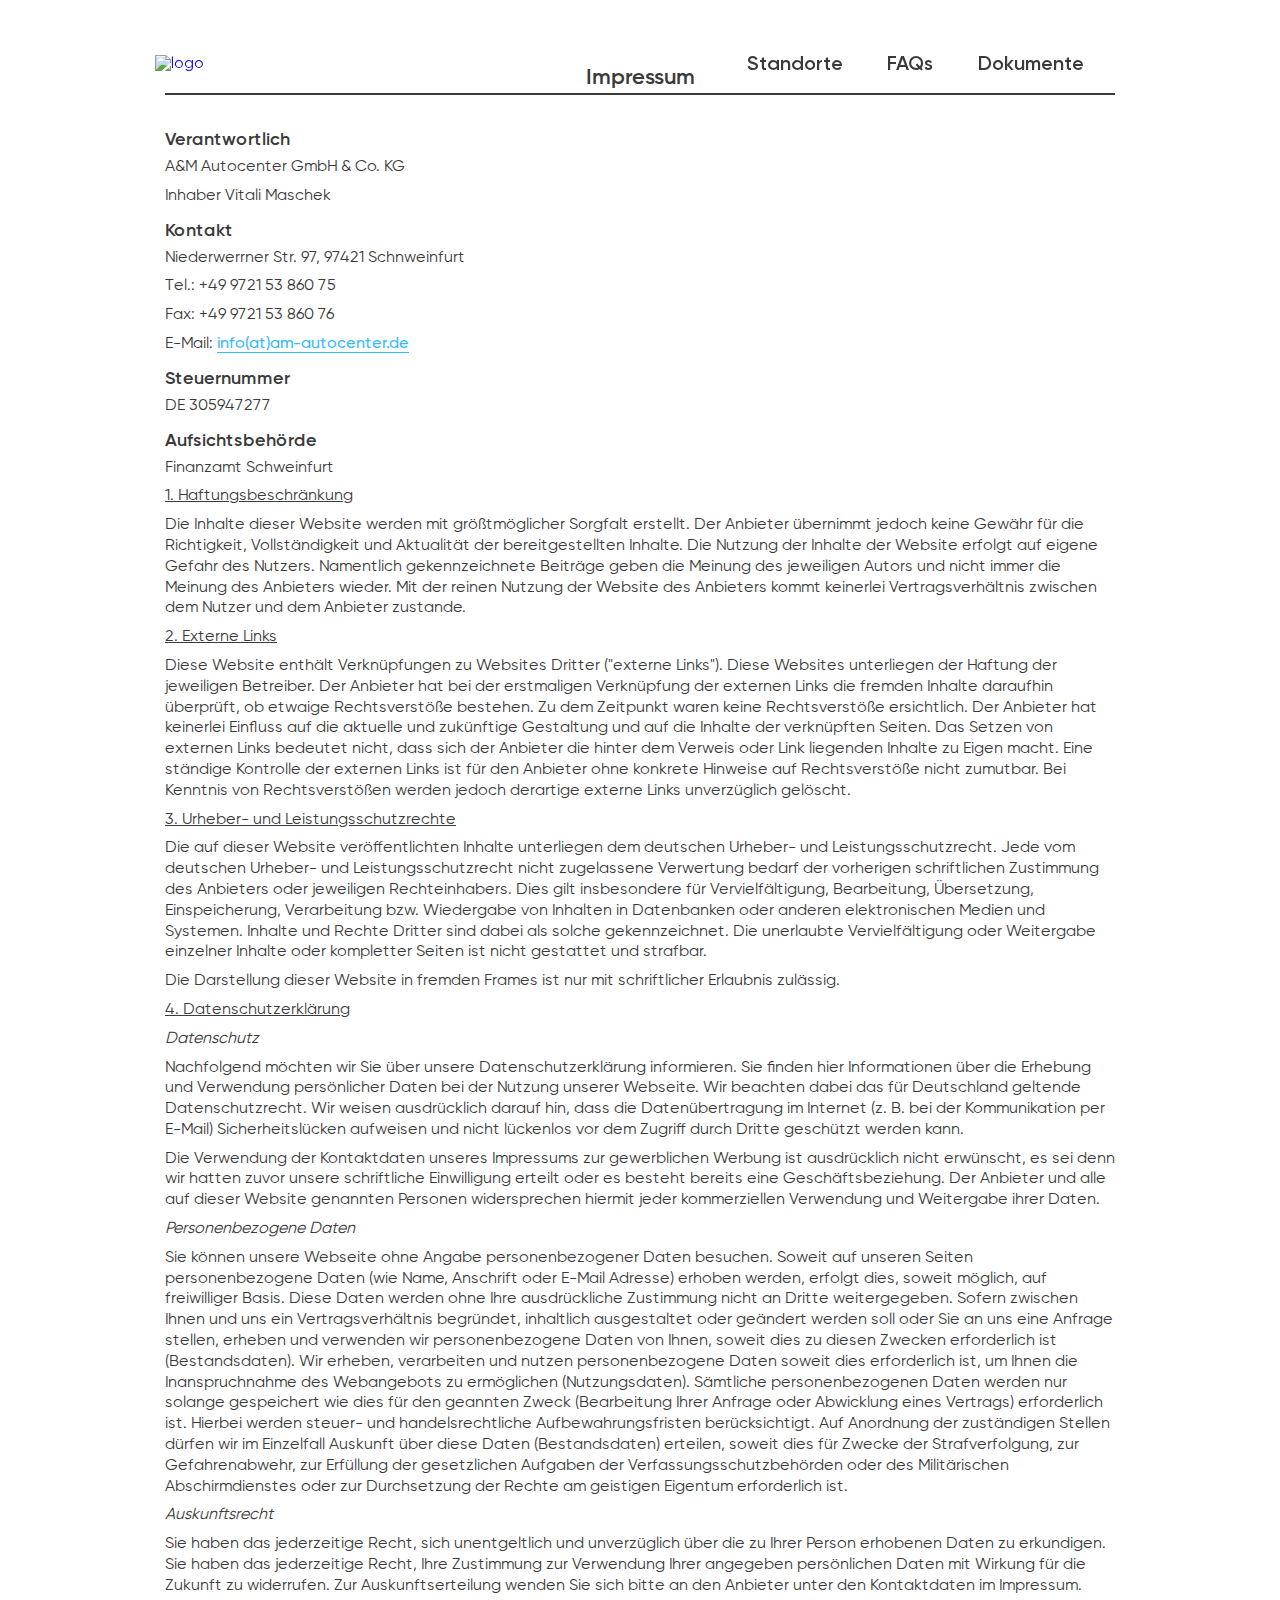
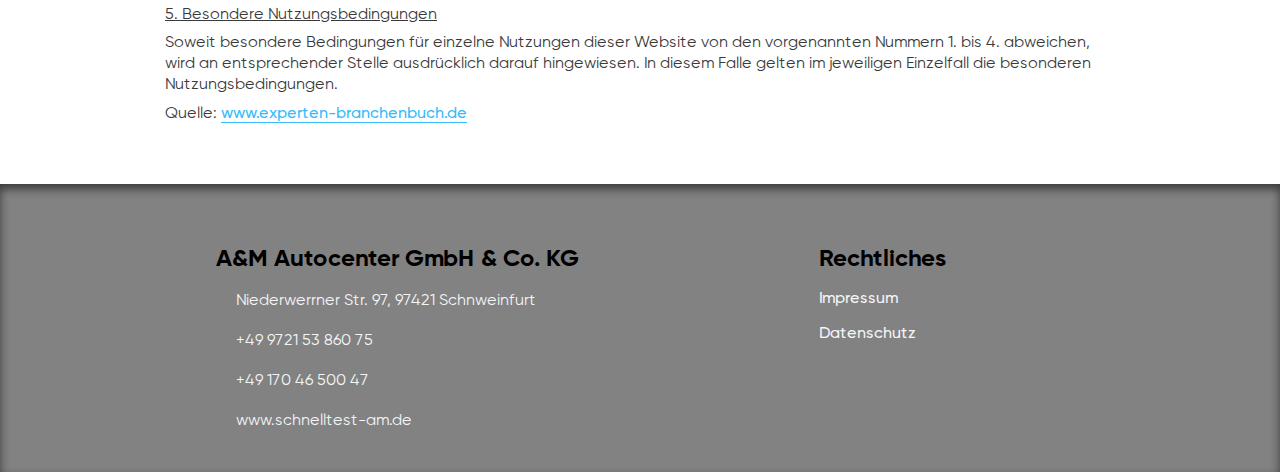
==== impressum.html @ ee1056c1 "privacy" ====
<!DOCTYPE html>
<html lang="ru">
<head>
	<title>Corona Schnelltest</title>
	<meta charset="UTF-8">
	<meta name="format-detection" content="telephone=no">
	<link rel="stylesheet" href="css/style.min.css">
	<link rel="shortcut icon" href="favicon.ico">
	<!-- <meta name="robots" content="noindex, nofollow"> -->
	<!-- <meta name="viewport" content="width=device-width, initial-scale=1.0, maximum-scale=1.0, user-scalable=0"> -->
	<meta name="viewport" content="width=device-width, initial-scale=1.0">
	<meta name="description" content="Schnelltest-Station in Schweinfurt. Schnell, proffisionel und sicher!">
	<meta name="keywords"
		content="Corona, Schnelltest , PCR-Test, Impfung, Test-Bus, Station, Schweinfurt, Schnell, Proffisionel, Sicher">
</head>

<body>
	<div class="wrapper">
		<header class="header">
	<div class="header__wrapper">
		<div class="header__container _container">
			<div class="header__body">
				<div class="header__main">
					<a href="/" class="header__logo"><img src="img/logo.png" alt="logo"></a>
					<div class="header__menu menu">
						<nav class="menu__body">
							<ul data-spollers="768,max" class="menu__list">
								<!-- <li class="menu__item">
									<a href="" class="menu__link">Standorte</a>
									<button data-spoller type="button" class="menu__arrow _icon-arrow-down"></button>
									<ul class="menu__sub-list">
										<li class="menu__sub-item">
											<a href="" class="menu__sub-link">Schweinfurt-Zentrum</a>
										</li>
										<li class="menu__sub-item">
											<a href="" class="menu__sub-link">Schweinfurt-Hafen</a>
										</li>
									</ul>
								</li> -->
								<li class="menu__item">
									<a href="#main-location" class="menu__link _goto-block">Standorte</a>
								</li>
								<li class="menu__item">
									<a href="#main-faq" class="menu__link _goto-block">FAQs</a>
								</li>
								<li class="menu__item">
									<a href="#main-pdf" class="menu__link _goto-block">Dokumente</a>
								</li>
							</ul>
						</nav>
					</div>
				</div>
				<button type="button" class="icon-menu">
					<span></span>
					<span></span>
					<span></span>
				</button>
			</div>
		</div>
	</div>
</header>

		<main class="page">
			<section class="page__document document">
				<div class="document__block">
					<div class="document__block-doctitle">Impressum</div>
					<div class="document__block-title">Verantwortlich</div>
					<div class="document__block-text">
						<p>A&M Autocenter GmbH & Co. KG</p>
						<p>Inhaber Vitali Maschek</p>
					</div>
					<div class="document__block-title">Kontakt</div>
					<div class="document__block-text">
						<p>Niederwerrner Str. 97, 97421 Schnweinfurt</p>
						<p>Tel.: +49 9721 53 860 75</p>
						<p>Fax: +49 9721 53 860 76</p>
						<p>E-Mail: <a class="main-link" href="mailto:info@am-autocenter.de">info(at)am-autocenter.de</a></p>
					</div>
					<div class="document__block-title">Steuernummer</div>
					<div class="document__block-text">
						<p>DE 305947277</p>
					</div>
					<div class="document__block-title">Aufsichtsbehörde</div>
					<div class="document__block-text">
						<p>Finanzamt Schweinfurt</p>
						<p><u>1. Haftungsbeschränkung</u></p>
						<p>Die Inhalte dieser Website werden mit größtmöglicher Sorgfalt erstellt. Der Anbieter übernimmt
							jedoch keine Gewähr für die Richtigkeit, Vollständigkeit und Aktualität der bereitgestellten
							Inhalte. Die Nutzung der Inhalte der Website erfolgt auf eigene Gefahr des Nutzers. Namentlich
							gekennzeichnete Beiträge geben die Meinung des jeweiligen Autors und nicht immer die Meinung des
							Anbieters wieder. Mit der reinen Nutzung der Website des Anbieters kommt keinerlei
							Vertragsverhältnis zwischen dem Nutzer und dem Anbieter zustande. </p>
						<p><u>2. Externe Links</u></p>
						<p>Diese Website enthält Verknüpfungen zu Websites Dritter ("externe Links"). Diese Websites
							unterliegen der Haftung der jeweiligen Betreiber. Der Anbieter hat bei der erstmaligen Verknüpfung
							der externen Links die fremden Inhalte daraufhin überprüft, ob etwaige Rechtsverstöße bestehen. Zu
							dem Zeitpunkt waren keine Rechtsverstöße ersichtlich. Der Anbieter hat keinerlei Einfluss auf die
							aktuelle und zukünftige Gestaltung und auf die Inhalte der verknüpften Seiten. Das Setzen von
							externen Links bedeutet nicht, dass sich der Anbieter die hinter dem Verweis oder Link liegenden
							Inhalte zu Eigen macht. Eine ständige Kontrolle der externen Links ist für den Anbieter ohne
							konkrete Hinweise auf Rechtsverstöße nicht zumutbar. Bei Kenntnis von Rechtsverstößen werden jedoch
							derartige externe Links unverzüglich gelöscht. </p>
						<p><u>3. Urheber- und Leistungsschutzrechte</u></p>
						<p>Die auf dieser Website veröffentlichten Inhalte unterliegen dem deutschen Urheber- und
							Leistungsschutzrecht. Jede vom deutschen Urheber- und Leistungsschutzrecht nicht zugelassene
							Verwertung bedarf der vorherigen schriftlichen Zustimmung des Anbieters oder jeweiligen
							Rechteinhabers. Dies gilt insbesondere für Vervielfältigung, Bearbeitung, Übersetzung,
							Einspeicherung, Verarbeitung bzw. Wiedergabe von Inhalten in Datenbanken oder anderen
							elektronischen Medien und Systemen. Inhalte und Rechte Dritter sind dabei als solche
							gekennzeichnet. Die unerlaubte Vervielfältigung oder Weitergabe einzelner Inhalte oder kompletter
							Seiten ist nicht gestattet und strafbar.</p>
						<p>Die Darstellung dieser Website in fremden Frames ist nur mit schriftlicher Erlaubnis zulässig. </p>
						<p><u>4. Datenschutzerklärung</u></p>
						<p><i>Datenschutz</i></p>
						<p>Nachfolgend möchten wir Sie über unsere Datenschutzerklärung informieren. Sie finden hier
							Informationen über die Erhebung und Verwendung persönlicher Daten bei der Nutzung unserer Webseite.
							Wir beachten dabei das für Deutschland geltende Datenschutzrecht. Wir weisen ausdrücklich darauf
							hin, dass die Datenübertragung im Internet (z. B. bei der Kommunikation per E-Mail)
							Sicherheitslücken aufweisen und nicht lückenlos vor dem Zugriff durch Dritte geschützt werden kann.
						</p>
						<p>Die Verwendung der Kontaktdaten unseres Impressums zur gewerblichen Werbung ist ausdrücklich nicht
							erwünscht, es sei denn wir hatten zuvor unsere schriftliche Einwilligung erteilt oder es besteht
							bereits eine Geschäftsbeziehung. Der Anbieter und alle auf dieser Website genannten Personen
							widersprechen hiermit jeder kommerziellen Verwendung und Weitergabe ihrer Daten.</p>
						<p><i>Personenbezogene Daten</i></p>
						<p>Sie können unsere Webseite ohne Angabe personenbezogener Daten besuchen. Soweit auf unseren Seiten
							personenbezogene Daten (wie Name, Anschrift oder E-Mail Adresse) erhoben werden, erfolgt dies,
							soweit möglich, auf freiwilliger Basis. Diese Daten werden ohne Ihre ausdrückliche Zustimmung nicht
							an Dritte weitergegeben. Sofern zwischen Ihnen und uns ein Vertragsverhältnis begründet, inhaltlich
							ausgestaltet oder geändert werden soll oder Sie an uns eine Anfrage stellen, erheben und verwenden
							wir personenbezogene Daten von Ihnen, soweit dies zu diesen Zwecken erforderlich ist
							(Bestandsdaten). Wir erheben, verarbeiten und nutzen personenbezogene Daten soweit dies
							erforderlich ist, um Ihnen die Inanspruchnahme des Webangebots zu ermöglichen (Nutzungsdaten).
							Sämtliche personenbezogenen Daten werden nur solange gespeichert wie dies für den geannten Zweck
							(Bearbeitung Ihrer Anfrage oder Abwicklung eines Vertrags) erforderlich ist. Hierbei werden steuer-
							und handelsrechtliche Aufbewahrungsfristen berücksichtigt. Auf Anordnung der zuständigen Stellen
							dürfen wir im Einzelfall Auskunft über diese Daten (Bestandsdaten) erteilen, soweit dies für Zwecke
							der Strafverfolgung, zur Gefahrenabwehr, zur Erfüllung der gesetzlichen Aufgaben der
							Verfassungsschutzbehörden oder des Militärischen Abschirmdienstes oder zur Durchsetzung der Rechte
							am geistigen Eigentum erforderlich ist.</p>
						<p><i>Auskunftsrecht</i></p>
						<p>Sie haben das jederzeitige Recht, sich unentgeltlich und unverzüglich über die zu Ihrer Person
							erhobenen Daten zu erkundigen. Sie haben das jederzeitige Recht, Ihre Zustimmung zur Verwendung
							Ihrer angegeben persönlichen Daten mit Wirkung für die Zukunft zu widerrufen. Zur
							Auskunftserteilung wenden Sie sich bitte an den Anbieter unter den Kontaktdaten im Impressum.</p>
						<p><u>5. Besondere Nutzungsbedingungen</u></p>
						<p>Soweit besondere Bedingungen für einzelne Nutzungen dieser Website von den vorgenannten Nummern 1.
							bis 4. abweichen, wird an entsprechender Stelle ausdrücklich darauf hingewiesen. In diesem Falle
							gelten im jeweiligen Einzelfall die besonderen Nutzungsbedingungen.</p>
						<p> Quelle: <a target="_blank" class="main-link"
								href="www.experten-branchenbuch.de">www.experten-branchenbuch.de</a></p>
					</div>
				</div>
			</section>
		</main>
		<footer class="footer">
	<div class="footer__container _container">
		<div class="footer__body">
			<div class="footer__main">
				<a href="" class="footer__logo _footer-title">A&M Autocenter GmbH & Co. KG</a>
				<!-- <div class="footer__text">A&M Autocenter GmbH & Co. KG</div> -->
				<div class="footer__contacts contacts-footer">
					<a href="" class="contacts-footer__item _icon-location">Niederwerrner Str. 97, 97421 Schnweinfurt</a>
					<a href="tel:+4997215386075" class="contacts-footer__item _icon-phone">+49 9721 53 860 75</a>
					<a href="tel:+491704650047" class="contacts-footer__item _icon-mobile">+49 170 46 500 47</a>
					<a href="https://www.schnelltest-am.de" target="_blank" class="contacts-footer__item _icon-internet">www.schnelltest-am.de</a>
				</div>
			</div>
			<div data-spollers="768,max" class="footer__menu menu-footer">
				<div class="menu-footer__column">
					<button type="button" data-spoller class="menu-footer__title _footer-title">Rechtliches</button>
					<ul class="menu-footer__list">
						<li><a href="impressum.html" target="_blank" class="menu-footer__link">Impressum</a></li>
						<li><a href="privacy.html" target="_blank" class="menu-footer__link">Datenschutz</a></li>
					</ul>
				</div>
			</div>
		</div>
	</div>
</footer>
	</div>
	<div id="cookies" class="cookies">
	<div class="cookies__body">
		<div class="cookies__content">
			<a href="#" class="cookies__close">X</a>
			<div class="cookies__title">Cookies</div>
			<div class="cookies__text">
				Diese Website verwendet Cookies – nähere Informationen dazu und zu Ihren Rechten als Benutzer finden Sie
				<a class="main-link" href="documents/Cookies.pdf" target="_blank">hier</a>. Klicken Sie auf „<b>Meine Auswahl speichern</b>“, um ausgewählte Cookies
				zu akzeptieren und direkt unsere Website besuchen zu können.
			</div>

			<div class="cookies__switch-group switch-group">
				<div class="switch-group__item">
					<input type="checkbox" class="switch-group__item-input" disabled id="necessery_cookie" checked>
					<label class="switch-group__item-label _disabled" for="necessery_cookie"></label>
					<span>Notwendig</span>
				</div>
	
				<div class="switch-group__item">
					<input type="checkbox" class="switch-group__item-input" id="preferences">
					<label class="switch-group__item-label" for="preferences"></label>
					<span>Präferenzen</span>
				</div>
	
				<div class="switch-group__item">
					<input type="checkbox" class="switch-group__item-input" id="statistics">
					<label class="switch-group__item-label" for="statistics"></label>
					<span>Statistiken</span>
				</div>
	
				<div class="switch-group__item">
					<input type="checkbox" class="switch-group__item-input" id="marketing">
					<label class="switch-group__item-label" for="marketing"></label>
					<span>Marketing</span>
				</div>
			</div>


			<a href="" class="cookies__btn">Meine Auswahl speichern</a>
			
		</div>
	</div>
</div>
	<!-- Swiper -->
<!-- <script src="https://unpkg.com/swiper/swiper-bundle.min.js"></script> -->
<script src="js/vendors.min.js"></script>
<script src="js/app.min.js"></script>
</body>

</html>
---- css/style.min.css ----
@charset "UTF-8";
@font-face {
  font-family: "Gilroy";
  font-display: swap;
  src: url("../fonts/Gilroy-Regular.woff2") format("woff2"), url("../fonts/Gilroy-Regular.woff") format("woff");
  font-weight: 400;
  font-style: normal;
}
@font-face {
  font-family: "Gilroy";
  font-display: swap;
  src: url("../fonts/Gilroy-Medium.woff2") format("woff2"), url("../fonts/Gilroy-Medium.woff") format("woff");
  font-weight: 500;
  font-style: normal;
}
@font-face {
  font-family: "Gilroy";
  font-display: swap;
  src: url("../fonts/Gilroy-SemiBold.woff2") format("woff2"), url("../fonts/Gilroy-SemiBold.woff") format("woff");
  font-weight: 600;
  font-style: normal;
}
@font-face {
  font-family: "Gilroy";
  font-display: swap;
  src: url("../fonts/Gilroy-Bold.woff2") format("woff2"), url("../fonts/Gilroy-Bold.woff") format("woff");
  font-weight: 700;
  font-style: normal;
}
@font-face {
  font-family: "icons";
  font-display: swap;
  src: url("../fonts/icons.woff2") format("woff2"), url("../fonts/icons.woff") format("woff");
  font-weight: 400;
  font-style: normal;
}
@font-face {
  font-family: "icons";
  font-display: swap;
  src: url("../fonts/icons.woff") format("woff"), url("../fonts/icons.woff2#icons") format("woff2");
  font-weight: normal;
  font-style: normal;
  font-display: block;
}
._init .menu-footer__title::before, [class^=_icon-]:before,
[class*=" _icon-"]:before {
  font-family: "icons";
  font-style: normal;
  font-weight: normal;
  font-variant: normal;
  text-transform: none;
  line-height: 1;
  -webkit-font-smoothing: antialiased;
  -moz-osx-font-smoothing: grayscale;
}

[class^=_icon-]:before,
[class*=" _icon-"]:before {
  display: block;
}

._icon-email:before {
  content: "\e900";
}

._icon-arrow-down:before, ._init .menu-footer__title:before {
  content: "\e901";
}

._icon-arrow-link:before {
  content: "\e902";
}

._icon-phone:before {
  content: "\e903";
}

._icon-send:before {
  content: "\e904";
}

._icon-home:before {
  content: "\e905";
}

._icon-edit:before {
  content: "\e906";
}

._icon-qrcode:before {
  content: "\e907";
}

._icon-location:before {
  content: "\e908";
}

._icon-map:before {
  content: "\e909";
}

._icon-calendar:before {
  content: "\e90a";
}

._icon-mobile:before {
  content: "\e958";
}

._icon-download:before {
  content: "\e90b";
}

._icon-internet:before {
  content: "\e90c";
}

._icon-facebook:before {
  content: "\e90d";
}

._icon-instagram:before {
  content: "\e90e";
}

._icon-whatsapp:before {
  content: "\e90f";
}

._icon-twitter:before {
  content: "\e910";
}

._icon-file-pdf:before {
  content: "\e911";
}

* {
  padding: 0px;
  margin: 0px;
  border: 0px;
}

*,
*:before,
*:after {
  -moz-box-sizing: border-box;
  -webkit-box-sizing: border-box;
  box-sizing: border-box;
}

aside,
nav,
footer,
header,
section {
  display: block;
}

html {
  font-size: 16px;
}

html,
body {
  height: 100%;
  min-width: 320px;
}

body {
  line-height: 1;
  font-family: "Gilroy";
  -ms-text-size-adjust: 100%;
  -moz-text-size-adjust: 100%;
  -webkit-text-size-adjust: 100%;
}

input,
button,
textarea {
  font-family: "Gilroy";
  font-size: inherit;
}

input::-ms-clear {
  display: none;
}

button {
  cursor: pointer;
  background-color: inherit;
}

button::-moz-focus-inner {
  padding: 0;
  border: 0;
}

a,
a:visited {
  text-decoration: none;
}

a:hover {
  text-decoration: none;
}

ul li {
  list-style: none;
}

img {
  vertical-align: top;
}

h1,
h2,
h3,
h4,
h5,
h6 {
  font-weight: inherit;
  font-size: inherit;
}

/*
&::-webkit-scrollbar {
	display: none;
}
*/
body {
  color: #3a3a3a;
}
body._lock {
  overflow: hidden;
}

.wrapper {
  width: 100%;
  min-height: 100%;
  overflow: hidden;
  display: flex;
  flex-direction: column;
}

._container {
  max-width: 970px;
  margin: 0 auto;
}
@media (max-width: 982px) {
  ._container {
    max-width: 970px;
  }
}
@media (max-width: 991.98px) {
  ._container {
    max-width: 750px;
  }
}
@media (max-width: 767.98px) {
  ._container {
    max-width: none;
    padding: 0 10px;
  }
}

.button {
  display: inline-flex;
  padding: 0px 0px;
}
.button._fw {
  width: 100%;
}

.select {
  position: relative;
}
.select__item {
  position: relative;
}
.select__title {
  color: #000;
  border: 1px solid #d9d9d9;
  background-color: #fff;
  cursor: pointer;
  border-radius: 4px;
}
@media (max-width: 991.98px) {
  .select__title {
    font-size: 18px;
  }
}
.select__value {
  display: flex;
  font-size: 14px;
  height: 30px;
  padding: 0px 15px;
  align-items: center;
  justify-content: space-between;
  flex-direction: row-reverse;
}
.select__value span {
  height: 1em;
  overflow: hidden;
  display: -webkit-box;
  -webkit-line-clamp: 1;
  -webkit-box-orient: vertical;
}
.select__value:before {
  content: "";
  display: inline-block;
  transition: all 0.3s ease 0s;
  width: 11px;
  height: 7px;
  background: url("../img/icons/select.svg") center/100% no-repeat;
}
.select__input {
  width: 100%;
  background-color: transparent;
  height: 100%;
}
.select__options {
  color: #000;
  position: absolute;
  top: 29px;
  border-radius: 0 0 4px 4px;
  min-width: 100%;
  left: 0;
  background-color: #fff;
  border-top: 0;
  border: 1px solid #d9d9d9;
  border-top: 0;
  font-size: 14px;
  padding: 10px 0px 5px 0px;
}
@media (max-width: 991.98px) {
  .select__options {
    font-size: 18px;
  }
}
.select__option {
  cursor: pointer;
  padding: 5px 15px;
  margin: 0px 0px 0px 0px;
}
@media (min-width: 992px) {
  .select__option:hover {
    background: #d9d9d9;
  }
}
.select._active {
  z-index: 5;
}
.select._active .select__value:before {
  transform: rotate(-180deg);
}
.select._active .select__options {
  display: block;
}

input[type=text],
input[type=email],
input[type=tel],
textarea {
  -webkit-appearance: none;
  -moz-appearance: none;
  appearance: none;
}
input[type=text]:focus,
input[type=email]:focus,
input[type=tel]:focus,
textarea:focus {
  outline: none;
}

.input {
  border-radius: 0 !important;
  width: 100%;
  display: block;
  padding: 0px 20px;
}
textarea.input {
  resize: none;
  padding: 0px 0px;
}

.checkbox {
  position: relative;
}
.checkbox__input {
  position: absolute;
  width: 0;
  height: 0;
  opacity: 0;
  visibility: hidden;
}
.checkbox__input:checked + .checkbox__text:before {
  background: #fff url("../img/icons/check.svg") center no-repeat;
}
.checkbox__text {
  display: inline-flex;
  align-items: center;
  position: relative;
  font-size: 16px;
  color: #ffffff;
  letter-spacing: -0.3px;
  line-height: 1.25;
  cursor: pointer;
}
.checkbox__text:before {
  content: "";
  align-self: flex-start;
  margin: 0px 14px 0px 0px;
  flex: 0 0 20px;
  left: 0;
  top: 0;
  width: 20px;
  height: 18px;
  background: #fff;
  border: 1px solid #a7a9ac;
}
.checkbox a {
  color: #fff;
  text-decoration: underline;
}
@media (min-width: 992px) {
  .checkbox a:hover {
    text-decoration: none;
  }
}
.checkbox._error .checkbox__text:before {
  border: 1px solid #ee1212;
}

.options {
  display: flex;
  flex-direction: column;
  align-items: flex-start;
}
.options__item {
  position: relative;
  cursor: pointer;
}
.options__input {
  position: absolute;
  width: 0;
  height: 0;
  opacity: 0;
  left: 0;
  top: 0;
  visibility: hidden;
}
.options__input:checked + .options__text:after {
  transform: scale(1);
}
.options__text {
  display: inline-flex;
  align-items: center;
  position: relative;
  font-size: 16px;
  color: #ffffff;
  letter-spacing: -0.3px;
  line-height: 1.25;
}
.options__text:before {
  content: "";
  align-self: flex-start;
  margin: 0px 14px 0px 0px;
  flex: 0 0 20px;
  left: 0;
  top: 0;
  border-radius: 50%;
  width: 20px;
  height: 18px;
  background: #fff;
  border: 1px solid #a7a9ac;
}
.options__text:after {
  content: "";
  transition: all 0.3s ease 0s;
  transform: scale(0);
  width: 10px;
  height: 10px;
  border-radius: 50%;
  background-color: #77243a;
  position: absolute;
  left: 5px;
  top: 4px;
}

.rating {
  display: flex;
  align-items: flex-end;
  font-size: 40px;
  line-height: 0.75;
  transition: opacity 0.3s ease 0s;
}

.rating.rating_sending {
  opacity: 0.2;
}

.rating.rating_set .rating__active,
.rating.rating_set .rating__item {
  cursor: pointer;
}

.rating__body {
  position: relative;
}

.rating__body::before {
  content: "★★★★★";
  display: block;
}

.rating__active {
  position: absolute;
  width: 0%;
  height: 100%;
  top: 0;
  left: 0;
  overflow: hidden;
}

.rating__active::before {
  content: "★★★★★";
  position: absolute;
  width: 100%;
  height: 100%;
  top: 0;
  left: 0;
  color: #ffd300;
}

.rating__items {
  display: flex;
  position: absolute;
  width: 100%;
  height: 100%;
  top: 0;
  left: 0;
}

.rating__item {
  flex: 0 0 20%;
  height: 100%;
  opacity: 0;
}

.rating__value {
  font-size: 50%;
  line-height: 1;
  padding: 0px 0px 0px 10px;
}

.quantity {
  width: 88px;
  height: 40px;
  display: flex;
  border: 1px solid rgba(166, 166, 166, 0.45);
}
.quantity__button {
  flex: 0 0 30px;
  position: relative;
  cursor: pointer;
}
.quantity__button::before, .quantity__button::after {
  content: "";
  position: absolute;
  top: 50%;
  left: 50%;
  transition: all 0.3s ease 0s;
  margin: 0px 0px 0px -4.5px;
  background-color: #a6a6a6;
  width: 9px;
  height: 1px;
}
@media (min-width: 991.98px) {
  .quantity__button:hover::before, .quantity__button:hover::after {
    background-color: rgba(0, 0, 0, 0.5);
  }
}
.quantity__button_plus::before {
  transform: rotate(-90deg);
}
.quantity__input {
  flex: 1 1 auto;
}
.quantity__input input {
  height: 100%;
  color: #a6a6a6;
  font-size: 12px;
  width: 100%;
  text-align: center;
}

._footer-title {
  font-size: 24px;
  line-height: 120.8333333333%;
  color: #000;
  font-weight: 700;
}
@media (max-width: 970px) {
  ._footer-title {
    font-size: calc(20px + 4 * ((100vw - 320px) / 650));
  }
}

.row:after {
  display: block;
  content: "";
  clear: both;
}

.rub:after {
  content: "₽";
}

ol.counter {
  list-style-type: none;
  counter-reset: item;
}
ol.counter li {
  position: relative;
  padding: 0px 0px 0px 45px;
}
ol.counter li:before {
  counter-increment: item;
  content: counter(item);
  position: absolute;
  left: 0;
  top: 0;
  color: #818181;
  font-size: 14px;
  font-weight: 700;
  text-align: center;
  line-height: 26px;
  border-radius: 50%;
  width: 28px;
  height: 28px;
  border: 1px solid #4274bb;
}

.ellipsis {
  display: block;
  overflow: hidden;
  width: 100%;
  white-space: nowrap;
  text-overflow: ellipsis;
}

.es {
  overflow: hidden;
  white-space: nowrap;
  text-overflow: ellipsis;
}

.table {
  display: table;
  font-size: 0;
  width: 100%;
}

.trow {
  display: table-row;
}

.cell {
  display: table-cell;
}
.cell.full {
  width: 100%;
}

._ibg {
  position: relative;
}
._ibg img {
  position: absolute;
  width: 100%;
  height: 100%;
  top: 0;
  left: 0;
  object-fit: cover;
}

body.ie ._ibg {
  background-position: center;
  background-size: cover;
  background-repeat: no-repeat;
}
body.ie ._ibg img {
  width: 0;
  height: 0;
  opacity: 0;
  visibility: hidden;
}

._video {
  position: relative;
  overflow: hidden;
  height: 0;
  padding-bottom: 56.25%;
}
._video video,
._video iframe,
._video object,
._video embed {
  position: absolute;
  top: 0;
  left: 0;
  width: 100%;
  height: 100%;
}

.videobg video,
.videobg iframe,
.videobg object,
.videobg embed {
  position: fixed;
  top: 50%;
  left: 50%;
  min-width: 100%;
  min-height: 100%;
  width: auto;
  height: auto;
  z-index: -100;
  transform: translateX(-50%) translateY(-50%);
  background-size: cover;
}

._more-content {
  transition: all 0.3s ease 0s;
  overflow: hidden;
}

._more-link {
  cursor: pointer;
}
._more-link span {
  font-style: normal;
}
._more-link span:first-child {
  display: block;
}
._more-link span:last-child {
  display: none;
}
._more-link._active span {
  font-style: normal;
}
._more-link._active span:first-child {
  display: none;
}
._more-link._active span:last-child {
  display: block;
}

#map {
  background: url("../img/icons/loading.gif") center/50px no-repeat;
}

._swiper {
  overflow: hidden;
}
._swiper .swiper-wrapper {
  width: 100%;
  height: 100%;
  box-sizing: content-box;
  display: flex;
  position: relative;
}
._swiper.swiper-container-vertical .swiper-wrapper {
  flex-direction: column;
}
._swiper.swiper-container-autoheight .swiper-wrapper {
  align-items: flex-start;
}

.swiper-container-initialized .swiper-slide {
  flex-shrink: 0;
}

.swiper-container-android .swiper-slide,
.swiper-container-android .swiper-wrapper {
  transform: translate3d(0px, 0, 0);
}

.swiper-button-lock {
  display: none !important;
}

._tabs-block {
  display: none;
}
._tabs-block._active {
  display: block;
}

.mirror {
  transform: scale(-1, 1);
}

.nicescroll-rails {
  z-index: 1000 !important;
}

._custom-scroll {
  position: fixed;
  right: 0;
  top: 0;
  width: 3px;
  height: 100%;
  z-index: 1000;
}
._custom-scroll__line {
  background-color: rgba(0, 0, 0, 0.5);
  border-radius: 3px 0 0 3px;
  position: relative;
  left: 0;
  top: 0;
  width: 100%;
}

.cookies {
  transition: all 0.8s ease;
  position: fixed;
  width: 100%;
  height: 100%;
  background-color: rgba(0, 0, 0, 0.8);
  top: 0;
  left: 0;
  z-index: 50;
  opacity: 0;
  visibility: hidden;
  overflow-y: auto;
  overflow-x: hidden;
}
.cookies._open {
  opacity: 1;
  visibility: visible;
}
.cookies._open .cookies__content {
  transform: translate(0px, 0px);
  opacity: 1;
}
.cookies__body {
  min-height: 100%;
  display: flex;
  flex-direction: column;
  align-items: center;
  justify-content: center;
  padding: 30px 10px;
}
.cookies__content {
  display: flex;
  flex-direction: column;
  align-items: center;
  justify-content: center;
  background-color: #f3fcf9;
  color: #3a3a3a;
  max-width: 800px;
  padding: 0 0 15px 0;
  position: relative;
  transition: all 0.8s ease;
  opacity: 0;
  transform: perspective(600px) translate(0px, -100%) rotateX(45deg);
}
.cookies__close {
  transition: all 0.3s ease;
  position: absolute;
  right: 0px;
  top: 0px;
  text-decoration: none;
  background-color: #fadfc0;
  color: #3a3a3a;
  padding: 10px;
  font-size: 24px;
  font-weight: 500;
}
@media (any-hover: hover) {
  .cookies__close:hover {
    color: white;
    background-color: #e89f71;
  }
}
.cookies__title {
  width: 100%;
  background-color: #fadfc0;
  text-align: center;
  font-size: 24px;
  font-weight: 600;
  padding: 10px 0px;
  box-shadow: 0 2px 5px -2px black;
}
.cookies__text {
  padding: 15px 15px 0px 15px;
  line-height: 130%;
}
.cookies__btn {
  margin: 5px 0px;
  transition: all 0.3s ease;
  transform: skew(-15deg);
  text-decoration: none;
  font-weight: 500;
  color: #3a3a3a;
  background-color: #c0fae7;
  border-bottom: 2px solid #47d3a4;
  padding: 10px;
  box-shadow: 0 2px 5px -2px black;
}
@media (any-hover: hover) {
  .cookies__btn:hover {
    color: white;
    background-color: #47d3a4;
  }
}

.switch-group {
  display: flex;
  padding: 15px;
}
@media (max-width: 767.98px) {
  .switch-group {
    flex-direction: column;
  }
}
.switch-group__item {
  display: flex;
  padding: 0px 10px;
}
@media (max-width: 767.98px) {
  .switch-group__item {
    padding: 5px 0px;
  }
}
.switch-group__item-input {
  width: 0;
  height: 0;
  visibility: hidden;
}
.switch-group__item-label {
  margin-right: 5px;
  display: block;
  width: 30px;
  height: 17px;
  background-color: white;
  border-radius: 100px;
  position: relative;
  cursor: pointer;
  transition: 0.3s;
  border: #adb5bd solid 1px;
}
.switch-group__item-label::after {
  content: "";
  width: 13px;
  height: 13px;
  background-color: #adb5bd;
  position: absolute;
  border-radius: 70px;
  top: 1px;
  left: 1px;
  transition: 0.3s;
}

.switch-group__item-input:checked + .switch-group__item-label:after {
  left: calc(100% - 1px);
  transform: translateX(-100%);
  background-color: white;
}

.switch-group__item-input:checked + .switch-group__item-label {
  background-color: #47d3a4;
  border: 1px solid #47d3a450;
}

.switch-group__item-input:disabled + .switch-group__item-label {
  background-color: #c0fae7;
}

.header {
  position: absolute;
  width: 100%;
  top: 0;
  left: 0;
  min-height: 40px;
}
@media (max-width: 767.98px) {
  .header {
    min-height: 5px;
  }
}
.header._scroll .header__wrapper {
  background: rgba(255, 255, 255, 0.95);
}
@media (any-hover: hover) {
  .header._scroll .header__wrapper:hover {
    background-color: white;
  }
}
.header._scroll .header__body {
  min-height: 50px;
}
@media (min-width: 991.98px) {
  .header._scroll .header__body {
    min-height: 70px;
  }
}
.header__wrapper {
  transition: background-color 0.3s ease 0s;
  position: fixed;
  width: 100%;
  left: 0;
  top: 0;
  z-index: 50;
}
.header__body {
  transition: min-height 0.3s ease 0s;
  display: flex;
  align-items: center;
  padding: 5px 0;
  min-height: 125px;
  position: relative;
}
@media (max-width: 991.98px) {
  .header__body {
    min-height: 80px;
  }
}
@media (max-width: 767.98px) {
  .header__body {
    min-height: 50px;
  }
}
.header__main {
  display: flex;
  align-items: center;
  flex: 1 1;
  justify-content: space-between;
}
.header__logo img {
  position: relative;
  z-index: 5;
  width: 177px;
  height: 43px;
}
.header__search {
  padding-right: 32px;
}
@media (max-width: 970px) {
  .header__search {
    padding-right: calc(15px + 17 * ((100vw - 320px) / 650));
  }
}
@media (min-width: 991.98px) {
  .header__search {
    flex: 1 1 auto;
  }
}

.menu {
  flex: 0 1 420px;
}
@media (max-width: 767.98px) {
  .menu__body {
    position: fixed;
    width: 100%;
    height: 100%;
    overflow: auto;
    top: 0;
    left: -100%;
    color: white;
    background-color: #969696;
    transition: left 0.3s ease 0s;
    padding: 70px 15px 30px 15px;
  }
  .menu__body::before {
    content: "";
    position: fixed;
    width: 100%;
    height: 50px;
    top: 0;
    left: -100%;
    transition: left 0.3s ease 0s;
    background-color: white;
    z-index: 2;
  }
  .menu__body._active {
    left: 0;
  }
  .menu__body._active::before {
    left: 0;
  }
}
@media (min-width: 767.98px) {
  .menu__list {
    display: flex;
    flex-wrap: wrap;
    justify-content: space-evenly;
  }
}
.menu__item {
  display: flex;
  align-items: center;
  justify-content: space-between;
  flex-wrap: wrap;
  margin: 0px 3px;
  padding: 5px 0px;
  position: relative;
}
@media (any-hover: hover) {
  .menu__item:hover .menu__sub-list {
    transform: translate(0px, 0px);
    opacity: 1;
    visibility: visible;
    pointer-events: auto;
  }
  .menu__item:hover .menu__arrow {
    transform: rotate(-180deg);
  }
  .menu__item:hover .menu__arrow,
.menu__item:hover .menu__link {
    color: #47d3a4;
    transform: scale(1.1);
  }
}
@media (min-width: 767.98px) {
  .menu__item._hover .menu__sub-list {
    transform: translate(0px, 0px);
    opacity: 1;
    visibility: visible;
    pointer-events: auto;
  }
  .menu__item._hover .menu__arrow {
    transform: rotate(-180deg);
  }
  .menu__item._hover .menu__arrow,
.menu__item._hover .menu__link {
    color: #47d3a4;
  }
}
@media (max-width: 767.98px) {
  .menu__item {
    margin: 0px 0px 15px 0px;
    border-bottom: 1px solid #e0e0e0;
    box-shadow: 0px 4px 4px -4px #000000;
  }
  .menu__item:last-child {
    margin-bottom: 0;
  }
}
.menu__link {
  color: inherit;
  transition: color 0.5s ease 0s;
  font-size: 20px;
  font-weight: 600;
}
.menu__link._active {
  color: #47d3a4;
  transform: scale(1.1);
  padding-left: 16px;
}
@media (max-width: 767.98px) {
  .menu__link {
    width: 100%;
  }
}
.menu__arrow {
  margin: 0px 0px 0px 8px;
  transition: all 0.3s ease 0s;
  font-size: 8px;
}
@media (max-width: 767.98px) {
  .menu__arrow {
    font-size: 14px;
  }
  .menu__arrow._active {
    transform: rotate(-180deg);
  }
}
.menu__sub-list {
  position: relative;
  background-color: #c0fae7;
  flex: 1 1 100%;
}
@media (min-width: 767.98px) {
  .menu__sub-list {
    opacity: 0;
    transition: all 0.3s ease 0s;
    transform: translate(0px, 10px);
    visibility: hidden;
    min-width: 200px;
    left: 0;
    pointer-events: none;
    position: absolute;
    top: 100%;
    z-index: 5;
  }
}
@media (max-width: 767.98px) {
  .menu__sub-list {
    margin: 10px -15px 0px -15px;
  }
}
.menu__sub-item {
  display: flex;
  flex-direction: column;
  transition: all 0.3s ease 0s;
  padding: 10px;
  border-bottom: 1px solid rgba(255, 255, 255, 0.1);
}
@media (any-hover: hover) {
  .menu__sub-item:hover {
    background-color: #47d3a4;
  }
}
.menu__sub-link {
  color: #3a3a3a;
  line-height: 120%;
}
@media (max-width: 767.98px) {
  .menu__sub-link {
    font-size: 18px;
  }
}
@media (any-hover: hover) {
  .menu__sub-link:hover {
    color: white;
  }
}

.icon-menu {
  display: none;
}
@media (max-width: 767.98px) {
  .icon-menu {
    margin-left: 32px;
    position: relative;
    display: block;
    flex: 0 0 30px;
    height: 18px;
    cursor: pointer;
    z-index: 5;
  }
}
@media (max-width: 767.98px) and (max-width: 970px) {
  .icon-menu {
    margin-left: calc(15px + 17 * ((100vw - 320px) / 650));
  }
}
@media (max-width: 767.98px) {
  .icon-menu span {
    transition: all 0.3s ease 0s;
    top: calc(50% - 1px);
    left: 0px;
    position: absolute;
    width: 100%;
    height: 2px;
    background-color: #000;
  }
  .icon-menu span:first-child {
    top: 0px;
  }
  .icon-menu span:last-child {
    top: auto;
    bottom: 0px;
  }
}
@media (max-width: 767.98px) {
  .icon-menu._active span {
    transform: scale(0);
  }
  .icon-menu._active span:first-child {
    transform: rotate(-45deg);
    top: calc(50% - 1px);
  }
  .icon-menu._active span:last-child {
    transform: rotate(45deg);
    bottom: calc(50% - 1px);
  }
}

.footer {
  background-color: #828282;
  box-shadow: inset 0px 5px 10px 0px;
}
.footer__body {
  display: grid;
  grid-template-columns: 1fr 1fr;
  justify-items: center;
  padding-top: 60px;
  padding-bottom: 40px;
  column-gap: 0px;
}

.cta-s {
	background-color: var(--grey) !important;
	border-radius: 0;
}

.footer-w {
  grid-column-gap: 250px;
	grid-row-gap: 20px;
	border-top: none !important;
	grid-template-rows: auto;
	grid-template-columns: 1fr 1fr;
	grid-auto-columns: 1fr;
	margin-top: 0px;
	padding-top: 0px;
	display: grid;
}

@media (max-width: 970px) {
	.footer-item {
		flex-direction: column;
		justify-content: center;
		align-items: center;
		display: flex;
  }
}

@media (max-width: 970px) {
  .footer-w  {
	display: block;
  }
}

@media (max-width: 970px) {
  .footer-logo  {
	padding-bottom: 40px;
  }
}

@media (max-width: 970px) {
  .footer__body {
    padding-top: calc(30px + 30 * ((100vw - 320px) / 650));
  }
}
@media (max-width: 970px) {
  .footer__body {
    padding-bottom: calc(30px + 10 * ((100vw - 320px) / 650));
  }
}
@media (max-width: 970px) {
  .footer__body {
    column-gap: calc(0px + 0 * ((100vw - 320px) / 650));
  }
}
@media (max-width: 982px) {
  .footer__body {
    grid-template-rows: auto auto;
    grid-template-columns: 1fr 290px;
  }
}
@media (max-width: 991.98px) {
  .footer__body {
    display: block;
  }
}
.footer__main {
  display: flex;
  flex-direction: column;
  align-items: flex-start;
}
@media (max-width: 982px) {
  .footer__main {
    grid-column: span 2;
    margin-bottom: 40px;
  }
}
@media (max-width: 982px) and (max-width: 970px) {
  .footer__main {
    margin-bottom: calc(30px + 10 * ((100vw - 320px) / 650));
  }
}
.footer__logo {
  margin: 0px 0px 0.6666666667em 0px;
}
.footer__text {
  color: #f4f5f7;
  line-height: 150%;
}
.footer__text:not(:last-child) {
  margin: 0px 0px 1em 0px;
}
@media (max-width: 991.98px) {
  .footer__menu {
    margin-bottom: 40px;
  }
}
@media (max-width: 991.98px) and (max-width: 970px) {
  .footer__menu {
    margin-bottom: calc(30px + 10 * ((100vw - 320px) / 650));
  }
}

.contacts-footer {
  display: flex;
  flex-direction: column;
  align-items: flex-start;
}
.contacts-footer__item {
  display: inline-flex;
  align-items: center;
  line-height: 150%;
  color: #f4f5f7;
  transition: color 0.3s ease 0s;
}
.contacts-footer__item::before {
  margin: 0px 8px 0px 0px;
}
.contacts-footer__item:not(:last-child) {
  margin-bottom: 16px;
}
@media (max-width: 970px) {
  .contacts-footer__item:not(:last-child) {
    margin-bottom: calc(10px + 6 * ((100vw - 320px) / 650));
  }
}
@media (any-hover: hover) {
  .contacts-footer__item:hover {
    color: #c0fae7;
  }
}

@media (min-width: 767.98px) {
  .menu-footer {
    display: flex;
  }
}
@media (min-width: 767.98px) {
  .menu-footer__column {
    flex: 0 1 33.333%;
  }
}
@media (max-width: 767.98px) {
  .menu-footer__column {
    margin-bottom: 30px;
  }
}
@media (max-width: 767.98px) and (max-width: 970px) {
  .menu-footer__column {
    margin-bottom: calc(15px + 15 * ((100vw - 320px) / 650));
  }
}
.menu-footer__title {
  cursor: default;
}
@media (min-width: 767.98px) {
  .menu-footer__title {
    margin: 0px 0px 0.6666666667em 0px;
    text-align: left;
  }
}
._init .menu-footer__title {
  display: flex;
  width: 100%;
  flex-direction: row-reverse;
  justify-content: space-between;
  align-items: center;
}
._init .menu-footer__title::before {
  font-size: 12px;
  transition: transform 0.3s ease 0s;
}
.menu-footer__title._active::before {
  transform: rotate(-180deg);
}
.menu-footer__list li:not(:last-child) {
  margin: 0px 0px 15px 0px;
}
@media (max-width: 767.98px) {
  .menu-footer__list {
    padding: 15px 0px 0px 0px;
  }
}
.menu-footer__link {
  color: #f4f5f7;
  transition: color 0.3s ease 0s;
  line-height: 120%;
  font-weight: 500;
}
@media (any-hover: hover) {
  .menu-footer__link:hover {
    color: #c0fae7;
  }
}

.page {
  flex: 1 1 auto;
}

p {
  margin-top: 0.5rem;
  line-height: 120%;
}

.main-link {
  transition: all 0.3s ease;
  color: #36bcfa;
  border-bottom: 1px solid #36bcfa;
  border-bottom: 1px solid #36bcfa;
  font-weight: 500;
}
@media (any-hover: hover) {
  .main-link:hover {
    color: #87d4f8;
    border-bottom: 1px solid #87d4f8;
  }
}

.main-title {
  transform: translate(0px, 100px);
  opacity: 0;
  transition: all 0.3s ease;
  color: #3a3a3a;
  text-align: center;
  font-weight: 700;
  padding: 15px 0 3px 0;
  font-size: 24px;
  margin-bottom: 25px;
}
.main-title._active {
  transform: translate(0px, 0px);
  opacity: 1;
}

.main-text {
  max-width: 950px;
  transform: translate(0px, 100px);
  opacity: 0;
  display: flex;
  flex-direction: column;
  align-items: center;
  padding: 0 15px;
  line-height: 120%;
}
.main-text._active {
  transform: translate(0px, 0px);
  opacity: 1;
}
.main-text__warning {
  padding: 15px;
  background-color: #fadfc0;
  box-shadow: 0 2px 5px -2px black;
  border: 1px solid #e89f71;
  font-size: 20px;
  margin: 25px 0 25px 0;
}

.main-location {
  padding: 140px 150px 25px 150px;
  position: relative;
  background: #f3fcf9;
  z-index: 2;
}
@media (max-width: 991.98px) {
  .main-location {
    padding: 80px 25px 25px 25px;
  }
}
@media (max-width: 767.98px) {
  .main-location {
    padding: 60px 15px 15px 15px;
  }
}
@media (min-width: 991.98px) {
  .main-location {
    display: flex;
    flex-direction: column;
    align-items: center;
  }
}

.tabs-block {
  max-width: 950px;
}
.tabs-block__nav {
  display: flex;
  margin: 0px -2px;
  padding: 0 15px 0 15px;
}
.tabs-block__item {
  transform: skew(-15deg);
  transition: all 0.2s ease;
  flex: 0 1 50%;
  font-size: 18px;
  font-weight: 500;
  margin: 0px 5px;
  background-color: #e0e0e0;
  padding: 20px;
  display: flex;
  justify-content: center;
  align-items: center;
  cursor: pointer;
  box-shadow: 0 2px 5px -2px black;
}
.tabs-block__item._active {
  flex: 0 1 100%;
  background-color: #c0fae7;
  border-bottom: 2px solid #47d3a4;
}
@media (any-hover: hover) {
  .tabs-block__item:hover {
    background-color: #47d3a4;
    color: white;
  }
}
.tabs-block__body {
  padding: 20px 5px 10px 5px;
}
.tabs-block__block {
  transition: all 0.3s ease;
}
.tabs-block__table {
  display: flex;
  flex-direction: column;
  align-items: center;
}
.tabs-block__table-content {
  transition: all 0.3s ease;
  border-collapse: collapse;
  margin: 25px 0;
  border-radius: 0px 0px 0 0;
  overflow: hidden;
  box-shadow: 0 2px 5px -2px black;
}
.tabs-block__table-content thead tr {
  background-color: #47d3a4;
  color: white;
  text-align: left;
  font-weight: bold;
}
.tabs-block__table-content th, .tabs-block__table-content td {
  padding: 12px 15px;
}
.tabs-block__table-content tbody tr {
  transition: all 0.3s ease;
  border-bottom: 1px solid #e0e0e0;
  background-color: white;
}
@media (any-hover: hover) {
  .tabs-block__table-content tbody tr:hover {
    background-color: #a7a7a740;
  }
}
.tabs-block__table-content tbody tr:nth-of-type(even) {
  background-color: #f3f3f3;
}
@media (any-hover: hover) {
  .tabs-block__table-content tbody tr:nth-of-type(even):hover {
    background-color: #a7a7a740;
  }
}
.tabs-block__table-content tbody tr:last-of-type {
  border-bottom: 2px solid #47d3a4;
}
.tabs-block__table-content tbody tr.active-row {
  color: #3a3a3a;
}

.tabs-block-contact {
  margin-top: 15px;
  display: flex;
  flex-direction: column;
  align-items: flex-start;
}
.tabs-block-contact__item {
  display: inline-flex;
  align-items: center;
  color: inherit;
  transition: color 0.3s ease 0s;
}
.tabs-block-contact__item::before {
  margin: 0px 5px 0px 0px;
}
.tabs-block-contact__item:not(:last-child) {
  margin-bottom: 16px;
}
@media (max-width: 970px) {
  .tabs-block-contact__item:not(:last-child) {
    margin-bottom: calc(10px + 6 * ((100vw - 320px) / 650));
  }
}
@media (any-hover: hover) {
  .tabs-block-contact__item:hover {
    color: #e89f71;
  }
}
.tabs-block-contact__item_iframe-map {
  width: 650px;
  height: 450px;
}

.tabs-block-map {
  margin-top: 25px;
  display: flex;
  flex-direction: column;
  align-items: center;
}
.tabs-block-map__item {
  transition: all 0.5s ease;
  transform: translate(0px, 100px);
  opacity: 0;
  max-width: 650px;
  border-radius: 0.5rem;
  box-shadow: 0 2px 5px -2px black;
}
.tabs-block-map__item._active {
  transform: translate(0px, 0px);
  opacity: 1;
}
@media (max-width: 991.98px) {
  .tabs-block-map__item {
    width: 100%;
  }
}

.main-faq {
  padding: 80px 150px 80px 150px;
  position: relative;
  background: #fcf9f3;
  z-index: 2;
}
@media (max-width: 991.98px) {
  .main-faq {
    padding: 60px 25px 70px 25px;
  }
}
@media (max-width: 767.98px) {
  .main-faq {
    padding: 60px 15px 60px 15px;
  }
}
@media (min-width: 991.98px) {
  .main-faq {
    display: flex;
    flex-direction: column;
    align-items: center;
  }
}

.spollers-block {
  width: 100%;
}
@media (min-width: 991.98px) {
  .spollers-block {
    max-width: 850px;
  }
}
.spollers-block__item {
  transition: all 0.5s ease;
  padding: 0 15px;
  opacity: 0;
}
.spollers-block__item._active {
  opacity: 1;
}
.spollers-block__title {
  transition: all 0.3s ease;
  color: #3a3a3a;
  font-weight: 500;
  background-color: #e0e0e0;
  padding: 20px 50px 20px 20px;
  cursor: pointer;
  position: relative;
  transform: skew(-15deg);
  box-shadow: 0 2px 5px -2px black;
  margin-bottom: 5px;
}
.spollers-block__title::before {
  transition: all 0.3s ease;
  content: "";
  width: 15px;
  background-color: #3a3a3a;
  height: 2px;
  transform: translate(0, -50%) rotate(-45deg);
  position: absolute;
  right: 15px;
  top: 50%;
}
.spollers-block__title::after {
  transition: all 0.3s ease;
  content: "";
  width: 15px;
  background-color: #3a3a3a;
  height: 2px;
  transform: translate(0, -50%) rotate(45deg);
  position: absolute;
  right: 25px;
  top: 50%;
}
.spollers-block__title._active {
  color: #3a3a3a;
  background-color: #fadfc0;
  border-bottom: 2px solid #e89f71;
}
.spollers-block__title._active::before {
  background-color: #3a3a3a;
  transform: translate(0, -50%) rotate(45deg);
}
.spollers-block__title._active::after {
  background-color: #3a3a3a;
  transform: translate(0, -50%) rotate(-45deg);
}
@media (any-hover: hover) {
  .spollers-block__title:hover {
    background-color: #e89f71;
    color: white;
  }
  .spollers-block__title:hover::before {
    background-color: white;
  }
  .spollers-block__title:hover::after {
    background-color: white;
  }
}
.spollers-block__body {
  padding: 15px 0 20px 0;
}

.main-pdf {
  padding: 80px 150px 80px 150px;
  position: relative;
  background: #f4ecf8;
  z-index: 2;
}
@media (max-width: 991.98px) {
  .main-pdf {
    padding: 60px 25px 70px 25px;
  }
}
@media (max-width: 767.98px) {
  .main-pdf {
    padding: 60px 15px 60px 15px;
  }
}
@media (min-width: 991.98px) {
  .main-pdf {
    display: flex;
    flex-direction: column;
    align-items: center;
  }
}
.main-pdf__block {
  display: flex;
  padding: 0 15px 50px 0;
}
@media (max-width: 991.98px) {
  .main-pdf__block {
    padding: 25px;
    justify-content: center;
  }
}
@media (max-width: 767.98px) {
  .main-pdf__block {
    padding: 30px 15px 30px 15px;
    flex-direction: column;
    align-items: center;
  }
}
@media (min-width: 991.98px) {
  .main-pdf__block {
    display: flex;
  }
}

.pdf-item {
  opacity: 0;
  color: #3a3a3a;
  transform: skew(-15deg);
  transition: all 0.3s ease;
  background-color: #e6cff3;
  padding: 20px;
  display: flex;
  flex-direction: column;
  align-items: center;
  margin-inline: 25px;
  box-shadow: 0 2px 5px -2px black;
}
.pdf-item._active {
  opacity: 1;
}
.pdf-item__title {
  font-size: 20px;
  font-weight: 600;
}
.pdf-item__body {
  padding: 15px 0 20px 0;
}
.pdf-item__button {
  transition: all 0.3s ease;
  margin: 15px 0 10px 0;
  color: white;
  background-color: #e76666;
  font-size: 48px;
  padding: 5px 2px 5px 2px;
  border-radius: 0.5rem;
  box-shadow: 0 2px 5px -2px black;
}
@media (any-hover: hover) {
  .pdf-item__button:hover {
    transform: scale(1.1);
    background-color: #d13a3a;
    color: white;
  }
}
@media (max-width: 767.98px) {
  .pdf-item {
    margin-bottom: 15px;
  }
}

.document {
  padding: 60px 150px 60px 150px;
  background: inherit;
  z-index: 2;
}
@media (max-width: 991.98px) {
  .document {
    padding: 80px 25px 70px 25px;
  }
}
@media (max-width: 767.98px) {
  .document {
    padding: 60px 15px 60px 15px;
  }
}
@media (min-width: 991.98px) {
  .document {
    display: flex;
    flex-direction: column;
    align-items: center;
  }
}
.document__block {
  max-width: 950px;
}
.document__block-title {
  font-size: 18px;
  font-weight: 600;
  margin-top: 15px;
}
.document__block-doctitle {
  line-height: 150%;
  font-size: 22px;
  font-weight: 600;
  text-align: center;
  border-bottom: 2px solid #3a3a3a;
  margin-bottom: 35px;
}
.document__block-text p {
  line-height: 130%;
}
.document__block-text ul {
  margin-left: 35px;
}
.document__block-text ul li {
  line-height: 130%;
  list-style-position: outside;
  list-style-type: disc;
}
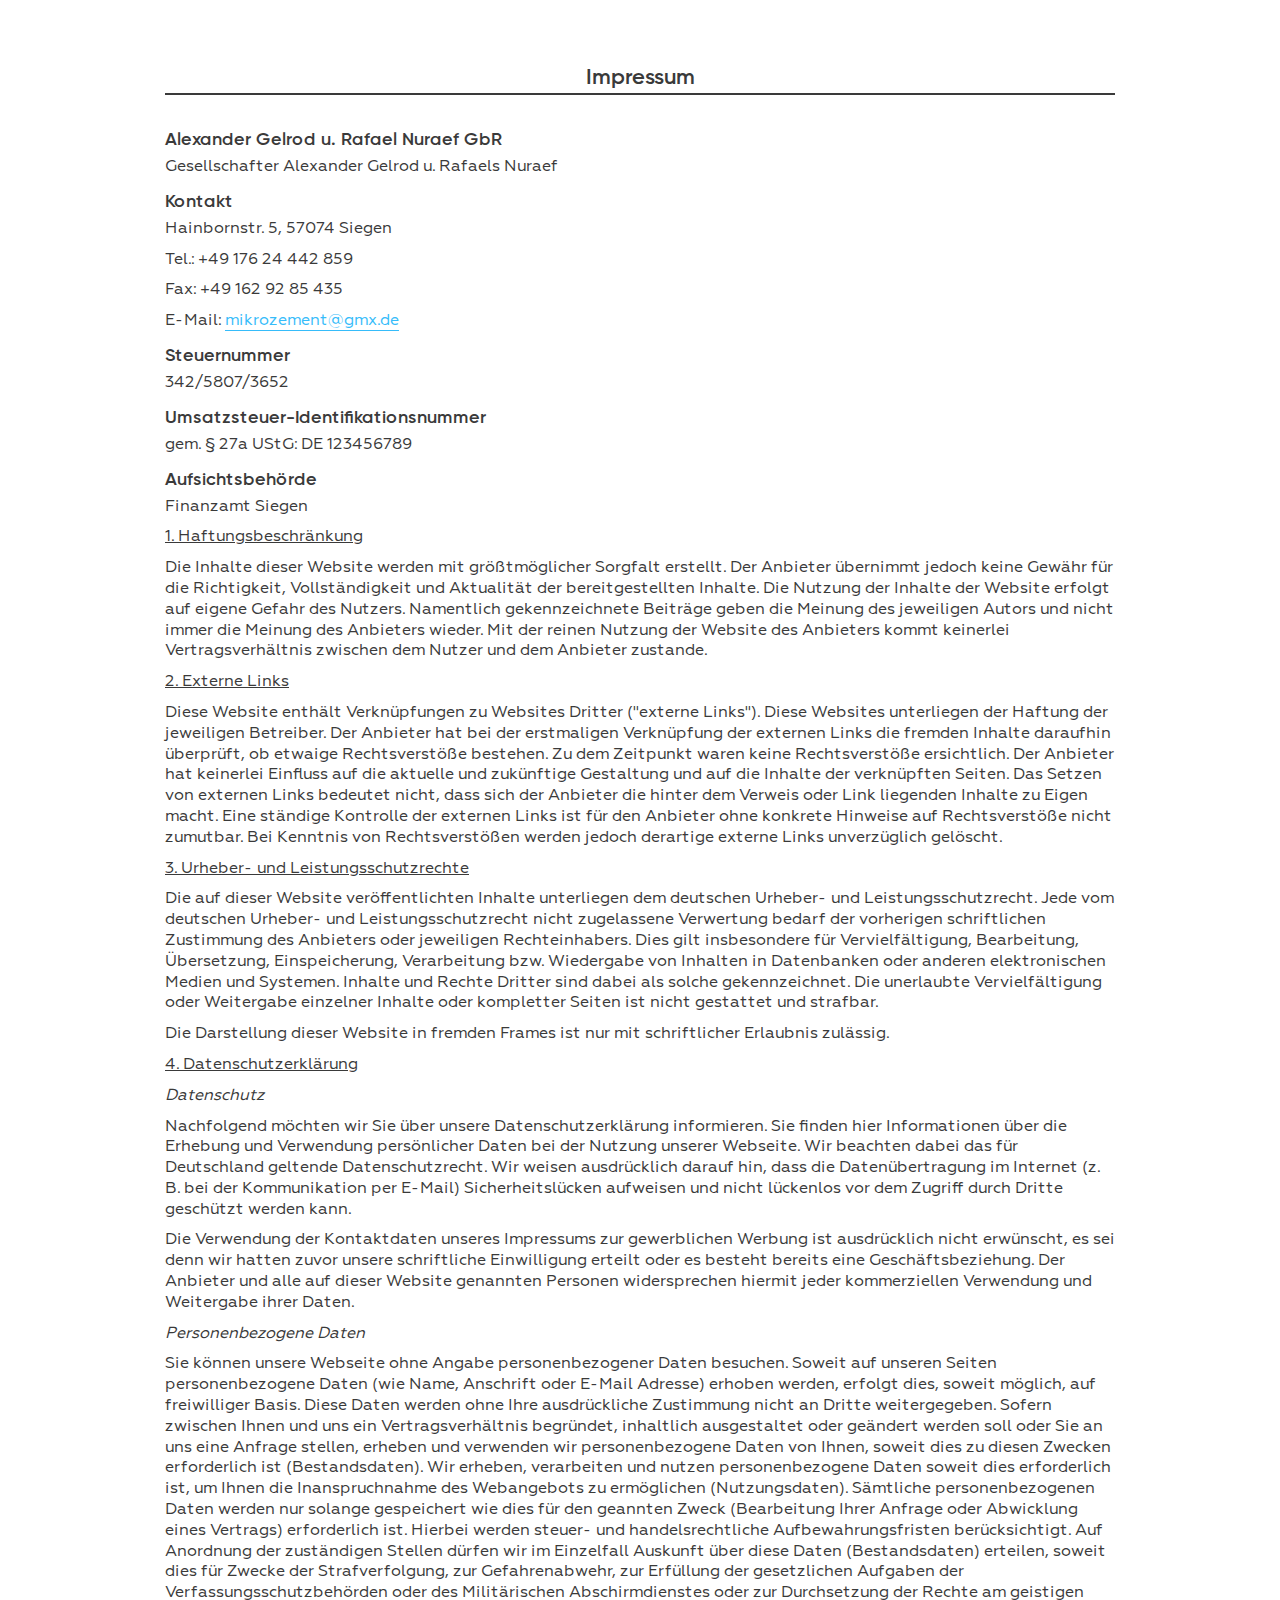
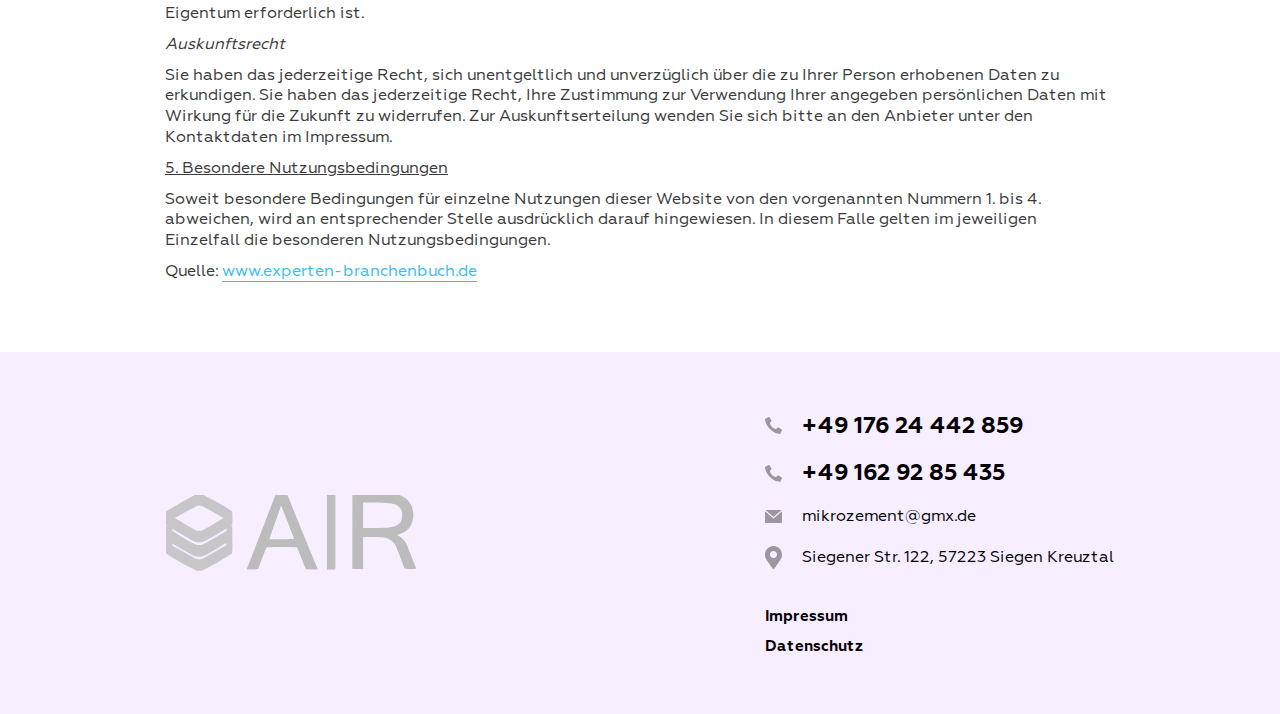
==== commit 53e33ee4: "impressum & cookies" ====
--- a/impressum.html
+++ b/impressum.html
@@ -1,88 +1,51 @@
 <!DOCTYPE html>
-<html lang="ru">
+<html lang="de">
+
 <head>
-	<title>Corona Schnelltest</title>
+	<title>Mikrozement Beschichtung</title>
 	<meta charset="UTF-8">
 	<meta name="format-detection" content="telephone=no">
+	<link href="css/normalize.css" rel="stylesheet" type="text/css">
+	<link href="css/webflow.css" rel="stylesheet" type="text/css">
+	<link href="css/nuraef.webflow.css" rel="stylesheet" type="text/css">
 	<link rel="stylesheet" href="css/style.min.css">
-	<link rel="shortcut icon" href="favicon.ico">
+	<link rel="shortcut icon" href="images/favicon.ico">
 	<!-- <meta name="robots" content="noindex, nofollow"> -->
 	<!-- <meta name="viewport" content="width=device-width, initial-scale=1.0, maximum-scale=1.0, user-scalable=0"> -->
 	<meta name="viewport" content="width=device-width, initial-scale=1.0">
-	<meta name="description" content="Schnelltest-Station in Schweinfurt. Schnell, proffisionel und sicher!">
+	<meta name="description" content="Mikrozement - Nahtlose, langlebige Beläge für besondere Räume!">
 	<meta name="keywords"
-		content="Corona, Schnelltest , PCR-Test, Impfung, Test-Bus, Station, Schweinfurt, Schnell, Proffisionel, Sicher">
+		content="Mikrozement, Nahtlose, langlebige Beläge für besondere Räume, Schnell, Proffisionel, Sicher">
 </head>
 
 <body>
 	<div class="wrapper">
-		<header class="header">
-	<div class="header__wrapper">
-		<div class="header__container _container">
-			<div class="header__body">
-				<div class="header__main">
-					<a href="/" class="header__logo"><img src="img/logo.png" alt="logo"></a>
-					<div class="header__menu menu">
-						<nav class="menu__body">
-							<ul data-spollers="768,max" class="menu__list">
-								<!-- <li class="menu__item">
-									<a href="" class="menu__link">Standorte</a>
-									<button data-spoller type="button" class="menu__arrow _icon-arrow-down"></button>
-									<ul class="menu__sub-list">
-										<li class="menu__sub-item">
-											<a href="" class="menu__sub-link">Schweinfurt-Zentrum</a>
-										</li>
-										<li class="menu__sub-item">
-											<a href="" class="menu__sub-link">Schweinfurt-Hafen</a>
-										</li>
-									</ul>
-								</li> -->
-								<li class="menu__item">
-									<a href="#main-location" class="menu__link _goto-block">Standorte</a>
-								</li>
-								<li class="menu__item">
-									<a href="#main-faq" class="menu__link _goto-block">FAQs</a>
-								</li>
-								<li class="menu__item">
-									<a href="#main-pdf" class="menu__link _goto-block">Dokumente</a>
-								</li>
-							</ul>
-						</nav>
-					</div>
-				</div>
-				<button type="button" class="icon-menu">
-					<span></span>
-					<span></span>
-					<span></span>
-				</button>
-			</div>
-		</div>
-	</div>
-</header>
-
 		<main class="page">
 			<section class="page__document document">
 				<div class="document__block">
 					<div class="document__block-doctitle">Impressum</div>
-					<div class="document__block-title">Verantwortlich</div>
-					<div class="document__block-text">
-						<p>A&M Autocenter GmbH & Co. KG</p>
-						<p>Inhaber Vitali Maschek</p>
+					<div class="document__block-title">Alexander Gelrod u. Rafael Nuraef GbR</div>
+					<div class="document__block-text">
+						<p>Gesellschafter Alexander Gelrod u. Rafaels Nuraef</p>
 					</div>
 					<div class="document__block-title">Kontakt</div>
 					<div class="document__block-text">
-						<p>Niederwerrner Str. 97, 97421 Schnweinfurt</p>
-						<p>Tel.: +49 9721 53 860 75</p>
-						<p>Fax: +49 9721 53 860 76</p>
-						<p>E-Mail: <a class="main-link" href="mailto:info@am-autocenter.de">info(at)am-autocenter.de</a></p>
+						<p>Hainbornstr. 5, 57074 Siegen</p>
+						<p>Tel.: +49 176 24 442 859</p>
+						<p>Fax: +49 162 92 85 435</p>
+						<p>E-Mail: <a class="main-link" href="mailto:mikrozement@gmx.de">mikrozement@gmx.de</a></p>
 					</div>
 					<div class="document__block-title">Steuernummer</div>
 					<div class="document__block-text">
-						<p>DE 305947277</p>
+						<p>342/5807/3652</p>
+					</div>
+					<div class="document__block-title">Umsatzsteuer-Identifikationsnummer</div>
+					<div class="document__block-text">
+						<p>gem. § 27a UStG: DE 123456789</p>
 					</div>
 					<div class="document__block-title">Aufsichtsbehörde</div>
 					<div class="document__block-text">
-						<p>Finanzamt Schweinfurt</p>
+						<p>Finanzamt Siegen</p>
 						<p><u>1. Haftungsbeschränkung</u></p>
 						<p>Die Inhalte dieser Website werden mit größtmöglicher Sorgfalt erstellt. Der Anbieter übernimmt
 							jedoch keine Gewähr für die Richtigkeit, Vollständigkeit und Aktualität der bereitgestellten
@@ -152,80 +115,86 @@
 					</div>
 				</div>
 			</section>
+			<section class="document cta-s">
+				<div class="footer-w" data-ix="view-scroll">
+					<div id="w-node-_8e82289a-4bd4-d564-e354-d17502b6e967-8ac4829d" class="footer-item">
+						<img src="images/mz-logo.svg" loading="lazy" alt="" class="footer-logo">
+					</div>
+					<div id="w-node-a593e820-d92a-7165-7528-ce5d07ff58c7-8ac4829d" class="footer-item">
+						<a href="tel:+4917624442859" class="footer-link w-inline-block"><img src="images/phone-b.svg"
+								loading="lazy" alt="" class="footer-link-img">
+							<div class="footer-link-text">+49 176 24 442 859</div>
+						</a>
+						<a href="tel:+491629285435" class="footer-link w-inline-block"><img src="images/phone-b.svg"
+								loading="lazy" alt="" class="footer-link-img">
+							<div class="footer-link-text">+49 162 92 85 435</div>
+						</a>
+						<a href="mailto:mikrozement@gmx.de" class="footer-link w-inline-block"><img src="images/mail-b.svg"
+								loading="lazy" alt="" class="footer-link-img">
+							<div class="footer-link-text mail">mikrozement@gmx.de</div>
+						</a>
+						<a href="https://maps.app.goo.gl/dnfHtJKMv55YMVo59" target="_blank"
+							class="footer-link w-inline-block"><img src="images/map.svg" loading="lazy" alt=""
+								class="footer-link-img">
+							<div class="footer-link-text mail">Siegener Str. 122, 57223 Siegen Kreuztal</div>
+						</a>
+						<div class="footer-data">
+							<a class="privacy-links" style="cursor: pointer;">Impressum</a><br><br>
+							<a href="privacy.html" target="_blank" class="privacy-links" style="cursor: pointer;"">Datenschutz</a>
+						</div>
+					</div>
+				</div>
+			</section>
 		</main>
-		<footer class="footer">
-	<div class="footer__container _container">
-		<div class="footer__body">
-			<div class="footer__main">
-				<a href="" class="footer__logo _footer-title">A&M Autocenter GmbH & Co. KG</a>
-				<!-- <div class="footer__text">A&M Autocenter GmbH & Co. KG</div> -->
-				<div class="footer__contacts contacts-footer">
-					<a href="" class="contacts-footer__item _icon-location">Niederwerrner Str. 97, 97421 Schnweinfurt</a>
-					<a href="tel:+4997215386075" class="contacts-footer__item _icon-phone">+49 9721 53 860 75</a>
-					<a href="tel:+491704650047" class="contacts-footer__item _icon-mobile">+49 170 46 500 47</a>
-					<a href="https://www.schnelltest-am.de" target="_blank" class="contacts-footer__item _icon-internet">www.schnelltest-am.de</a>
-				</div>
-			</div>
-			<div data-spollers="768,max" class="footer__menu menu-footer">
-				<div class="menu-footer__column">
-					<button type="button" data-spoller class="menu-footer__title _footer-title">Rechtliches</button>
-					<ul class="menu-footer__list">
-						<li><a href="impressum.html" target="_blank" class="menu-footer__link">Impressum</a></li>
-						<li><a href="privacy.html" target="_blank" class="menu-footer__link">Datenschutz</a></li>
-					</ul>
-				</div>
+	</div>
+	<div id=" cookies" class="cookies">
+		<div class="cookies__body">
+			<div class="cookies__content">
+				<div class="cookies__title">Cookies</div>
+				<div class="cookies__text">
+					Diese Website verwendet Cookies – nähere Informationen dazu und zu Ihren Rechten als
+					Benutzer finden Sie
+					<a class="main-link" href="privacy.html" target="_blank">hier</a>. Klicken Sie
+					auf „<b>Meine
+						Auswahl speichern</b>“, um ausgewählte Cookies
+					zu akzeptieren und direkt unsere Website besuchen zu können.
+				</div>
+
+				<div class="cookies__switch-group switch-group">
+					<div class="switch-group__item">
+						<input type="checkbox" class="switch-group__item-input" disabled
+							id="necessery_cookie" checked>
+						<label class="switch-group__item-label _disabled" for="necessery_cookie"></label>
+						<span>Notwendig</span>
+					</div>
+
+					<div class="switch-group__item">
+						<input type="checkbox" class="switch-group__item-input" id="preferences">
+						<label class="switch-group__item-label" for="preferences"></label>
+						<span>Präferenzen</span>
+					</div>
+
+					<div class="switch-group__item">
+						<input type="checkbox" class="switch-group__item-input" id="statistics">
+						<label class="switch-group__item-label" for="statistics"></label>
+						<span>Statistiken</span>
+					</div>
+
+					<div class="switch-group__item">
+						<input type="checkbox" class="switch-group__item-input" id="marketing">
+						<label class="switch-group__item-label" for="marketing"></label>
+						<span>Marketing</span>
+					</div>
+				</div>
+
+
+				<a href="" class="cookies__btn">Meine Auswahl speichern</a>
+
 			</div>
 		</div>
 	</div>
-</footer>
-	</div>
-	<div id="cookies" class="cookies">
-	<div class="cookies__body">
-		<div class="cookies__content">
-			<a href="#" class="cookies__close">X</a>
-			<div class="cookies__title">Cookies</div>
-			<div class="cookies__text">
-				Diese Website verwendet Cookies – nähere Informationen dazu und zu Ihren Rechten als Benutzer finden Sie
-				<a class="main-link" href="documents/Cookies.pdf" target="_blank">hier</a>. Klicken Sie auf „<b>Meine Auswahl speichern</b>“, um ausgewählte Cookies
-				zu akzeptieren und direkt unsere Website besuchen zu können.
-			</div>
-
-			<div class="cookies__switch-group switch-group">
-				<div class="switch-group__item">
-					<input type="checkbox" class="switch-group__item-input" disabled id="necessery_cookie" checked>
-					<label class="switch-group__item-label _disabled" for="necessery_cookie"></label>
-					<span>Notwendig</span>
-				</div>
-	
-				<div class="switch-group__item">
-					<input type="checkbox" class="switch-group__item-input" id="preferences">
-					<label class="switch-group__item-label" for="preferences"></label>
-					<span>Präferenzen</span>
-				</div>
-	
-				<div class="switch-group__item">
-					<input type="checkbox" class="switch-group__item-input" id="statistics">
-					<label class="switch-group__item-label" for="statistics"></label>
-					<span>Statistiken</span>
-				</div>
-	
-				<div class="switch-group__item">
-					<input type="checkbox" class="switch-group__item-input" id="marketing">
-					<label class="switch-group__item-label" for="marketing"></label>
-					<span>Marketing</span>
-				</div>
-			</div>
-
-
-			<a href="" class="cookies__btn">Meine Auswahl speichern</a>
-			
-		</div>
-	</div>
-</div>
-	<!-- Swiper -->
-<!-- <script src="https://unpkg.com/swiper/swiper-bundle.min.js"></script> -->
-<script src="js/vendors.min.js"></script>
-<script src="js/app.min.js"></script>
+	<script src="js/vendors.min.js"></script>
+	<script src="js/app.min.js"></script>
 </body>
 
 </html>--- a/css/webflow.css
+++ b/css/webflow.css
@@ -0,0 +1,1817 @@
+@font-face {
+  font-family: 'webflow-icons';
+  src: url("[data-uri]") format('truetype');
+  font-weight: normal;
+  font-style: normal;
+}
+[class^="w-icon-"],
+[class*=" w-icon-"] {
+  /* use !important to prevent issues with browser extensions that change fonts */
+  font-family: 'webflow-icons' !important;
+  speak: none;
+  font-style: normal;
+  font-weight: normal;
+  font-variant: normal;
+  text-transform: none;
+  line-height: 1;
+  /* Better Font Rendering =========== */
+  -webkit-font-smoothing: antialiased;
+  -moz-osx-font-smoothing: grayscale;
+}
+.w-icon-slider-right:before {
+  content: "\e600";
+}
+.w-icon-slider-left:before {
+  content: "\e601";
+}
+.w-icon-nav-menu:before {
+  content: "\e602";
+}
+.w-icon-arrow-down:before,
+.w-icon-dropdown-toggle:before {
+  content: "\e603";
+}
+.w-icon-file-upload-remove:before {
+  content: "\e900";
+}
+.w-icon-file-upload-icon:before {
+  content: "\e903";
+}
+* {
+  -webkit-box-sizing: border-box;
+  -moz-box-sizing: border-box;
+  box-sizing: border-box;
+}
+html {
+  height: 100%;
+}
+body {
+  margin: 0;
+  min-height: 100%;
+  background-color: #fff;
+  font-family: Arial, sans-serif;
+  font-size: 14px;
+  line-height: 20px;
+  color: #333;
+}
+img {
+  max-width: 100%;
+  vertical-align: middle;
+  display: inline-block;
+}
+html.w-mod-touch * {
+  background-attachment: scroll !important;
+}
+.w-block {
+  display: block;
+}
+.w-inline-block {
+  max-width: 100%;
+  display: inline-block;
+}
+.w-clearfix:before,
+.w-clearfix:after {
+  content: " ";
+  display: table;
+  grid-column-start: 1;
+  grid-row-start: 1;
+  grid-column-end: 2;
+  grid-row-end: 2;
+}
+.w-clearfix:after {
+  clear: both;
+}
+.w-hidden {
+  display: none;
+}
+.w-button {
+  display: inline-block;
+  padding: 9px 15px;
+  background-color: #3898EC;
+  color: white;
+  border: 0;
+  line-height: inherit;
+  text-decoration: none;
+  cursor: pointer;
+  border-radius: 0;
+}
+input.w-button {
+  -webkit-appearance: button;
+}
+html[data-w-dynpage] [data-w-cloak] {
+  color: transparent !important;
+}
+.w-code-block {
+  margin: unset;
+}
+.w-webflow-badge,
+.w-webflow-badge * {
+  position: static;
+  left: auto;
+  top: auto;
+  right: auto;
+  bottom: auto;
+  z-index: auto;
+  display: block;
+  visibility: visible;
+  overflow: visible;
+  overflow-x: visible;
+  overflow-y: visible;
+  box-sizing: border-box;
+  width: auto;
+  height: auto;
+  max-height: none;
+  max-width: none;
+  min-height: 0;
+  min-width: 0;
+  margin: 0;
+  padding: 0;
+  float: none;
+  clear: none;
+  border: 0 none transparent;
+  border-radius: 0;
+  background: none;
+  background-image: none;
+  background-position: 0% 0%;
+  background-size: auto auto;
+  background-repeat: repeat;
+  background-origin: padding-box;
+  background-clip: border-box;
+  background-attachment: scroll;
+  background-color: transparent;
+  box-shadow: none;
+  opacity: 1;
+  transform: none;
+  transition: none;
+  direction: ltr;
+  font-family: inherit;
+  font-weight: inherit;
+  color: inherit;
+  font-size: inherit;
+  line-height: inherit;
+  font-style: inherit;
+  font-variant: inherit;
+  text-align: inherit;
+  letter-spacing: inherit;
+  text-decoration: inherit;
+  text-indent: 0;
+  text-transform: inherit;
+  list-style-type: disc;
+  text-shadow: none;
+  font-smoothing: auto;
+  vertical-align: baseline;
+  cursor: inherit;
+  white-space: inherit;
+  word-break: normal;
+  word-spacing: normal;
+  word-wrap: normal;
+}
+.w-webflow-badge {
+  position: fixed !important;
+  display: inline-block !important;
+  visibility: visible !important;
+  z-index: 2147483647 !important;
+  top: auto !important;
+  right: 12px !important;
+  bottom: 12px !important;
+  left: auto !important;
+  color: #aaadb0 !important;
+  background-color: #fff !important;
+  border-radius: 3px !important;
+  padding: 6px !important;
+  font-size: 12px !important;
+  opacity: 1 !important;
+  line-height: 14px !important;
+  text-decoration: none !important;
+  transform: none !important;
+  margin: 0 !important;
+  width: auto !important;
+  height: auto !important;
+  overflow: visible !important;
+  white-space: nowrap;
+  box-shadow: 0 0 0 1px rgba(0, 0, 0, 0.1), 0px 1px 3px rgba(0, 0, 0, 0.1);
+  cursor: pointer;
+}
+.w-webflow-badge > img {
+  display: inline-block !important;
+  visibility: visible !important;
+  opacity: 1 !important;
+  vertical-align: middle !important;
+}
+h1,
+h2,
+h3,
+h4,
+h5,
+h6 {
+  font-weight: bold;
+  margin-bottom: 10px;
+}
+h1 {
+  font-size: 38px;
+  line-height: 44px;
+  margin-top: 20px;
+}
+h2 {
+  font-size: 32px;
+  line-height: 36px;
+  margin-top: 20px;
+}
+h3 {
+  font-size: 24px;
+  line-height: 30px;
+  margin-top: 20px;
+}
+h4 {
+  font-size: 18px;
+  line-height: 24px;
+  margin-top: 10px;
+}
+h5 {
+  font-size: 14px;
+  line-height: 20px;
+  margin-top: 10px;
+}
+h6 {
+  font-size: 12px;
+  line-height: 18px;
+  margin-top: 10px;
+}
+p {
+  margin-top: 0;
+  margin-bottom: 10px;
+}
+blockquote {
+  margin: 0 0 10px 0;
+  padding: 10px 20px;
+  border-left: 5px solid #E2E2E2;
+  font-size: 18px;
+  line-height: 22px;
+}
+figure {
+  margin: 0;
+  margin-bottom: 10px;
+}
+figcaption {
+  margin-top: 5px;
+  text-align: center;
+}
+ul,
+ol {
+  margin-top: 0px;
+  margin-bottom: 10px;
+  padding-left: 40px;
+}
+.w-list-unstyled {
+  padding-left: 0;
+  list-style: none;
+}
+.w-embed:before,
+.w-embed:after {
+  content: " ";
+  display: table;
+  grid-column-start: 1;
+  grid-row-start: 1;
+  grid-column-end: 2;
+  grid-row-end: 2;
+}
+.w-embed:after {
+  clear: both;
+}
+.w-video {
+  width: 100%;
+  position: relative;
+  padding: 0;
+}
+.w-video iframe,
+.w-video object,
+.w-video embed {
+  position: absolute;
+  top: 0;
+  left: 0;
+  width: 100%;
+  height: 100%;
+  border: none;
+}
+fieldset {
+  padding: 0;
+  margin: 0;
+  border: 0;
+}
+button,
+[type='button'],
+[type='reset'] {
+  border: 0;
+  cursor: pointer;
+  -webkit-appearance: button;
+}
+.w-form {
+  margin: 0 0 15px;
+}
+.w-form-done {
+  display: none;
+  padding: 20px;
+  text-align: center;
+  background-color: #dddddd;
+}
+.w-form-fail {
+  display: none;
+  margin-top: 10px;
+  padding: 10px;
+  background-color: #ffdede;
+}
+label {
+  display: block;
+  margin-bottom: 5px;
+  font-weight: bold;
+}
+.w-input,
+.w-select {
+  display: block;
+  width: 100%;
+  height: 38px;
+  padding: 8px 12px;
+  margin-bottom: 10px;
+  font-size: 14px;
+  line-height: 1.42857143;
+  color: #333333;
+  vertical-align: middle;
+  background-color: #ffffff;
+  border: 1px solid #cccccc;
+}
+.w-input:-moz-placeholder,
+.w-select:-moz-placeholder {
+  color: #999;
+}
+.w-input::-moz-placeholder,
+.w-select::-moz-placeholder {
+  color: #999;
+  opacity: 1;
+}
+.w-input::-webkit-input-placeholder,
+.w-select::-webkit-input-placeholder {
+  color: #999;
+}
+.w-input:focus,
+.w-select:focus {
+  border-color: #3898EC;
+  outline: 0;
+}
+.w-input[disabled],
+.w-select[disabled],
+.w-input[readonly],
+.w-select[readonly],
+fieldset[disabled] .w-input,
+fieldset[disabled] .w-select {
+  cursor: not-allowed;
+}
+.w-input[disabled]:not(.w-input-disabled),
+.w-select[disabled]:not(.w-input-disabled),
+.w-input[readonly],
+.w-select[readonly],
+fieldset[disabled]:not(.w-input-disabled) .w-input,
+fieldset[disabled]:not(.w-input-disabled) .w-select {
+  background-color: #eeeeee;
+}
+textarea.w-input,
+textarea.w-select {
+  height: auto;
+}
+.w-select {
+  background-color: #f3f3f3;
+}
+.w-select[multiple] {
+  height: auto;
+}
+.w-form-label {
+  display: inline-block;
+  cursor: pointer;
+  font-weight: normal;
+  margin-bottom: 0px;
+}
+.w-radio {
+  display: block;
+  margin-bottom: 5px;
+  padding-left: 20px;
+}
+.w-radio:before,
+.w-radio:after {
+  content: " ";
+  display: table;
+  grid-column-start: 1;
+  grid-row-start: 1;
+  grid-column-end: 2;
+  grid-row-end: 2;
+}
+.w-radio:after {
+  clear: both;
+}
+.w-radio-input {
+  margin: 4px 0 0;
+  line-height: normal;
+  float: left;
+  margin-left: -20px;
+}
+.w-radio-input {
+  margin-top: 3px;
+}
+.w-file-upload {
+  display: block;
+  margin-bottom: 10px;
+}
+.w-file-upload-input {
+  width: 0.1px;
+  height: 0.1px;
+  opacity: 0;
+  overflow: hidden;
+  position: absolute;
+  z-index: -100;
+}
+.w-file-upload-default,
+.w-file-upload-uploading,
+.w-file-upload-success {
+  display: inline-block;
+  color: #333333;
+}
+.w-file-upload-error {
+  display: block;
+  margin-top: 10px;
+}
+.w-file-upload-default.w-hidden,
+.w-file-upload-uploading.w-hidden,
+.w-file-upload-error.w-hidden,
+.w-file-upload-success.w-hidden {
+  display: none;
+}
+.w-file-upload-uploading-btn {
+  display: flex;
+  font-size: 14px;
+  font-weight: normal;
+  cursor: pointer;
+  margin: 0;
+  padding: 8px 12px;
+  border: 1px solid #cccccc;
+  background-color: #fafafa;
+}
+.w-file-upload-file {
+  display: flex;
+  flex-grow: 1;
+  justify-content: space-between;
+  margin: 0;
+  padding: 8px 9px 8px 11px;
+  border: 1px solid #cccccc;
+  background-color: #fafafa;
+}
+.w-file-upload-file-name {
+  font-size: 14px;
+  font-weight: normal;
+  display: block;
+}
+.w-file-remove-link {
+  margin-top: 3px;
+  margin-left: 10px;
+  width: auto;
+  height: auto;
+  padding: 3px;
+  display: block;
+  cursor: pointer;
+}
+.w-icon-file-upload-remove {
+  margin: auto;
+  font-size: 10px;
+}
+.w-file-upload-error-msg {
+  display: inline-block;
+  color: #ea384c;
+  padding: 2px 0;
+}
+.w-file-upload-info {
+  display: inline-block;
+  line-height: 38px;
+  padding: 0 12px;
+}
+.w-file-upload-label {
+  display: inline-block;
+  font-size: 14px;
+  font-weight: normal;
+  cursor: pointer;
+  margin: 0;
+  padding: 8px 12px;
+  border: 1px solid #cccccc;
+  background-color: #fafafa;
+}
+.w-icon-file-upload-icon,
+.w-icon-file-upload-uploading {
+  display: inline-block;
+  margin-right: 8px;
+  width: 20px;
+}
+.w-icon-file-upload-uploading {
+  height: 20px;
+}
+.w-container {
+  margin-left: auto;
+  margin-right: auto;
+  max-width: 940px;
+}
+.w-container:before,
+.w-container:after {
+  content: " ";
+  display: table;
+  grid-column-start: 1;
+  grid-row-start: 1;
+  grid-column-end: 2;
+  grid-row-end: 2;
+}
+.w-container:after {
+  clear: both;
+}
+.w-container .w-row {
+  margin-left: -10px;
+  margin-right: -10px;
+}
+.w-row:before,
+.w-row:after {
+  content: " ";
+  display: table;
+  grid-column-start: 1;
+  grid-row-start: 1;
+  grid-column-end: 2;
+  grid-row-end: 2;
+}
+.w-row:after {
+  clear: both;
+}
+.w-row .w-row {
+  margin-left: 0;
+  margin-right: 0;
+}
+.w-col {
+  position: relative;
+  float: left;
+  width: 100%;
+  min-height: 1px;
+  padding-left: 10px;
+  padding-right: 10px;
+}
+.w-col .w-col {
+  padding-left: 0;
+  padding-right: 0;
+}
+.w-col-1 {
+  width: 8.33333333%;
+}
+.w-col-2 {
+  width: 16.66666667%;
+}
+.w-col-3 {
+  width: 25%;
+}
+.w-col-4 {
+  width: 33.33333333%;
+}
+.w-col-5 {
+  width: 41.66666667%;
+}
+.w-col-6 {
+  width: 50%;
+}
+.w-col-7 {
+  width: 58.33333333%;
+}
+.w-col-8 {
+  width: 66.66666667%;
+}
+.w-col-9 {
+  width: 75%;
+}
+.w-col-10 {
+  width: 83.33333333%;
+}
+.w-col-11 {
+  width: 91.66666667%;
+}
+.w-col-12 {
+  width: 100%;
+}
+.w-hidden-main {
+  display: none !important;
+}
+@media screen and (max-width: 991px) {
+  .w-container {
+    max-width: 728px;
+  }
+  .w-hidden-main {
+    display: inherit !important;
+  }
+  .w-hidden-medium {
+    display: none !important;
+  }
+  .w-col-medium-1 {
+    width: 8.33333333%;
+  }
+  .w-col-medium-2 {
+    width: 16.66666667%;
+  }
+  .w-col-medium-3 {
+    width: 25%;
+  }
+  .w-col-medium-4 {
+    width: 33.33333333%;
+  }
+  .w-col-medium-5 {
+    width: 41.66666667%;
+  }
+  .w-col-medium-6 {
+    width: 50%;
+  }
+  .w-col-medium-7 {
+    width: 58.33333333%;
+  }
+  .w-col-medium-8 {
+    width: 66.66666667%;
+  }
+  .w-col-medium-9 {
+    width: 75%;
+  }
+  .w-col-medium-10 {
+    width: 83.33333333%;
+  }
+  .w-col-medium-11 {
+    width: 91.66666667%;
+  }
+  .w-col-medium-12 {
+    width: 100%;
+  }
+  .w-col-stack {
+    width: 100%;
+    left: auto;
+    right: auto;
+  }
+}
+@media screen and (max-width: 767px) {
+  .w-hidden-main {
+    display: inherit !important;
+  }
+  .w-hidden-medium {
+    display: inherit !important;
+  }
+  .w-hidden-small {
+    display: none !important;
+  }
+  .w-row,
+  .w-container .w-row {
+    margin-left: 0;
+    margin-right: 0;
+  }
+  .w-col {
+    width: 100%;
+    left: auto;
+    right: auto;
+  }
+  .w-col-small-1 {
+    width: 8.33333333%;
+  }
+  .w-col-small-2 {
+    width: 16.66666667%;
+  }
+  .w-col-small-3 {
+    width: 25%;
+  }
+  .w-col-small-4 {
+    width: 33.33333333%;
+  }
+  .w-col-small-5 {
+    width: 41.66666667%;
+  }
+  .w-col-small-6 {
+    width: 50%;
+  }
+  .w-col-small-7 {
+    width: 58.33333333%;
+  }
+  .w-col-small-8 {
+    width: 66.66666667%;
+  }
+  .w-col-small-9 {
+    width: 75%;
+  }
+  .w-col-small-10 {
+    width: 83.33333333%;
+  }
+  .w-col-small-11 {
+    width: 91.66666667%;
+  }
+  .w-col-small-12 {
+    width: 100%;
+  }
+}
+@media screen and (max-width: 479px) {
+  .w-container {
+    max-width: none;
+  }
+  .w-hidden-main {
+    display: inherit !important;
+  }
+  .w-hidden-medium {
+    display: inherit !important;
+  }
+  .w-hidden-small {
+    display: inherit !important;
+  }
+  .w-hidden-tiny {
+    display: none !important;
+  }
+  .w-col {
+    width: 100%;
+  }
+  .w-col-tiny-1 {
+    width: 8.33333333%;
+  }
+  .w-col-tiny-2 {
+    width: 16.66666667%;
+  }
+  .w-col-tiny-3 {
+    width: 25%;
+  }
+  .w-col-tiny-4 {
+    width: 33.33333333%;
+  }
+  .w-col-tiny-5 {
+    width: 41.66666667%;
+  }
+  .w-col-tiny-6 {
+    width: 50%;
+  }
+  .w-col-tiny-7 {
+    width: 58.33333333%;
+  }
+  .w-col-tiny-8 {
+    width: 66.66666667%;
+  }
+  .w-col-tiny-9 {
+    width: 75%;
+  }
+  .w-col-tiny-10 {
+    width: 83.33333333%;
+  }
+  .w-col-tiny-11 {
+    width: 91.66666667%;
+  }
+  .w-col-tiny-12 {
+    width: 100%;
+  }
+}
+.w-widget {
+  position: relative;
+}
+.w-widget-map {
+  width: 100%;
+  height: 400px;
+}
+.w-widget-map label {
+  width: auto;
+  display: inline;
+}
+.w-widget-map img {
+  max-width: inherit;
+}
+.w-widget-map .gm-style-iw {
+  text-align: center;
+}
+.w-widget-map .gm-style-iw > button {
+  display: none !important;
+}
+.w-widget-twitter {
+  overflow: hidden;
+}
+.w-widget-twitter-count-shim {
+  display: inline-block;
+  vertical-align: top;
+  position: relative;
+  width: 28px;
+  height: 20px;
+  text-align: center;
+  background: white;
+  border: #758696 solid 1px;
+  border-radius: 3px;
+}
+.w-widget-twitter-count-shim * {
+  pointer-events: none;
+  -webkit-user-select: none;
+  -moz-user-select: none;
+  -ms-user-select: none;
+  user-select: none;
+}
+.w-widget-twitter-count-shim .w-widget-twitter-count-inner {
+  position: relative;
+  font-size: 15px;
+  line-height: 12px;
+  text-align: center;
+  color: #999;
+  font-family: serif;
+}
+.w-widget-twitter-count-shim .w-widget-twitter-count-clear {
+  position: relative;
+  display: block;
+}
+.w-widget-twitter-count-shim.w--large {
+  width: 36px;
+  height: 28px;
+}
+.w-widget-twitter-count-shim.w--large .w-widget-twitter-count-inner {
+  font-size: 18px;
+  line-height: 18px;
+}
+.w-widget-twitter-count-shim:not(.w--vertical) {
+  margin-left: 5px;
+  margin-right: 8px;
+}
+.w-widget-twitter-count-shim:not(.w--vertical).w--large {
+  margin-left: 6px;
+}
+.w-widget-twitter-count-shim:not(.w--vertical):before,
+.w-widget-twitter-count-shim:not(.w--vertical):after {
+  top: 50%;
+  left: 0;
+  border: solid transparent;
+  content: ' ';
+  height: 0;
+  width: 0;
+  position: absolute;
+  pointer-events: none;
+}
+.w-widget-twitter-count-shim:not(.w--vertical):before {
+  border-color: rgba(117, 134, 150, 0);
+  border-right-color: #5d6c7b;
+  border-width: 4px;
+  margin-left: -9px;
+  margin-top: -4px;
+}
+.w-widget-twitter-count-shim:not(.w--vertical).w--large:before {
+  border-width: 5px;
+  margin-left: -10px;
+  margin-top: -5px;
+}
+.w-widget-twitter-count-shim:not(.w--vertical):after {
+  border-color: rgba(255, 255, 255, 0);
+  border-right-color: white;
+  border-width: 4px;
+  margin-left: -8px;
+  margin-top: -4px;
+}
+.w-widget-twitter-count-shim:not(.w--vertical).w--large:after {
+  border-width: 5px;
+  margin-left: -9px;
+  margin-top: -5px;
+}
+.w-widget-twitter-count-shim.w--vertical {
+  width: 61px;
+  height: 33px;
+  margin-bottom: 8px;
+}
+.w-widget-twitter-count-shim.w--vertical:before,
+.w-widget-twitter-count-shim.w--vertical:after {
+  top: 100%;
+  left: 50%;
+  border: solid transparent;
+  content: ' ';
+  height: 0;
+  width: 0;
+  position: absolute;
+  pointer-events: none;
+}
+.w-widget-twitter-count-shim.w--vertical:before {
+  border-color: rgba(117, 134, 150, 0);
+  border-top-color: #5d6c7b;
+  border-width: 5px;
+  margin-left: -5px;
+}
+.w-widget-twitter-count-shim.w--vertical:after {
+  border-color: rgba(255, 255, 255, 0);
+  border-top-color: white;
+  border-width: 4px;
+  margin-left: -4px;
+}
+.w-widget-twitter-count-shim.w--vertical .w-widget-twitter-count-inner {
+  font-size: 18px;
+  line-height: 22px;
+}
+.w-widget-twitter-count-shim.w--vertical.w--large {
+  width: 76px;
+}
+.w-background-video {
+  position: relative;
+  overflow: hidden;
+  height: 500px;
+  color: white;
+}
+.w-background-video > video {
+  background-size: cover;
+  background-position: 50% 50%;
+  position: absolute;
+  margin: auto;
+  width: 100%;
+  height: 100%;
+  right: -100%;
+  bottom: -100%;
+  top: -100%;
+  left: -100%;
+  object-fit: cover;
+  z-index: -100;
+}
+.w-background-video > video::-webkit-media-controls-start-playback-button {
+  display: none !important;
+  -webkit-appearance: none;
+}
+.w-background-video--control {
+  position: absolute;
+  bottom: 1em;
+  right: 1em;
+  background-color: transparent;
+  padding: 0;
+}
+.w-background-video--control > [hidden] {
+  display: none !important;
+}
+.w-slider {
+  position: relative;
+  height: 300px;
+  text-align: center;
+  background: #dddddd;
+  clear: both;
+  -webkit-tap-highlight-color: rgba(0, 0, 0, 0);
+  tap-highlight-color: rgba(0, 0, 0, 0);
+}
+.w-slider-mask {
+  position: relative;
+  display: block;
+  overflow: hidden;
+  z-index: 1;
+  left: 0;
+  right: 0;
+  height: 100%;
+  white-space: nowrap;
+}
+.w-slide {
+  position: relative;
+  display: inline-block;
+  vertical-align: top;
+  width: 100%;
+  height: 100%;
+  white-space: normal;
+  text-align: left;
+}
+.w-slider-nav {
+  position: absolute;
+  z-index: 2;
+  top: auto;
+  right: 0;
+  bottom: 0;
+  left: 0;
+  margin: auto;
+  padding-top: 10px;
+  height: 40px;
+  text-align: center;
+  -webkit-tap-highlight-color: rgba(0, 0, 0, 0);
+  tap-highlight-color: rgba(0, 0, 0, 0);
+}
+.w-slider-nav.w-round > div {
+  border-radius: 100%;
+}
+.w-slider-nav.w-num > div {
+  width: auto;
+  height: auto;
+  padding: 0.2em 0.5em;
+  font-size: inherit;
+  line-height: inherit;
+}
+.w-slider-nav.w-shadow > div {
+  box-shadow: 0 0 3px rgba(51, 51, 51, 0.4);
+}
+.w-slider-nav-invert {
+  color: #fff;
+}
+.w-slider-nav-invert > div {
+  background-color: rgba(34, 34, 34, 0.4);
+}
+.w-slider-nav-invert > div.w-active {
+  background-color: #222;
+}
+.w-slider-dot {
+  position: relative;
+  display: inline-block;
+  width: 1em;
+  height: 1em;
+  background-color: rgba(255, 255, 255, 0.4);
+  cursor: pointer;
+  margin: 0 3px 0.5em;
+  transition: background-color 100ms, color 100ms;
+}
+.w-slider-dot.w-active {
+  background-color: #fff;
+}
+.w-slider-dot:focus {
+  outline: none;
+  box-shadow: 0px 0px 0px 2px #fff;
+}
+.w-slider-dot:focus.w-active {
+  box-shadow: none;
+}
+.w-slider-arrow-left,
+.w-slider-arrow-right {
+  position: absolute;
+  width: 80px;
+  top: 0;
+  right: 0;
+  bottom: 0;
+  left: 0;
+  margin: auto;
+  cursor: pointer;
+  overflow: hidden;
+  color: white;
+  font-size: 40px;
+  -webkit-tap-highlight-color: rgba(0, 0, 0, 0);
+  tap-highlight-color: rgba(0, 0, 0, 0);
+  -webkit-user-select: none;
+  -moz-user-select: none;
+  -ms-user-select: none;
+  user-select: none;
+}
+.w-slider-arrow-left [class^='w-icon-'],
+.w-slider-arrow-right [class^='w-icon-'],
+.w-slider-arrow-left [class*=' w-icon-'],
+.w-slider-arrow-right [class*=' w-icon-'] {
+  position: absolute;
+}
+.w-slider-arrow-left:focus,
+.w-slider-arrow-right:focus {
+  outline: 0;
+}
+.w-slider-arrow-left {
+  z-index: 3;
+  right: auto;
+}
+.w-slider-arrow-right {
+  z-index: 4;
+  left: auto;
+}
+.w-icon-slider-left,
+.w-icon-slider-right {
+  top: 0;
+  right: 0;
+  bottom: 0;
+  left: 0;
+  margin: auto;
+  width: 1em;
+  height: 1em;
+}
+.w-slider-aria-label {
+  border: 0;
+  clip: rect(0 0 0 0);
+  height: 1px;
+  margin: -1px;
+  overflow: hidden;
+  padding: 0;
+  position: absolute;
+  width: 1px;
+}
+.w-slider-force-show {
+  display: block !important;
+}
+.w-dropdown {
+  display: inline-block;
+  position: relative;
+  text-align: left;
+  margin-left: auto;
+  margin-right: auto;
+  z-index: 900;
+}
+.w-dropdown-btn,
+.w-dropdown-toggle,
+.w-dropdown-link {
+  position: relative;
+  vertical-align: top;
+  text-decoration: none;
+  color: #222222;
+  padding: 20px;
+  text-align: left;
+  margin-left: auto;
+  margin-right: auto;
+  white-space: nowrap;
+}
+.w-dropdown-toggle {
+  -webkit-user-select: none;
+  -moz-user-select: none;
+  -ms-user-select: none;
+  user-select: none;
+  display: inline-block;
+  cursor: pointer;
+  padding-right: 40px;
+}
+.w-dropdown-toggle:focus {
+  outline: 0;
+}
+.w-icon-dropdown-toggle {
+  position: absolute;
+  top: 0;
+  right: 0;
+  bottom: 0;
+  margin: auto;
+  margin-right: 20px;
+  width: 1em;
+  height: 1em;
+}
+.w-dropdown-list {
+  position: absolute;
+  background: #dddddd;
+  display: none;
+  min-width: 100%;
+}
+.w-dropdown-list.w--open {
+  display: block;
+}
+.w-dropdown-link {
+  padding: 10px 20px;
+  display: block;
+  color: #222222;
+}
+.w-dropdown-link.w--current {
+  color: #0082f3;
+}
+.w-dropdown-link:focus {
+  outline: 0;
+}
+@media screen and (max-width: 767px) {
+  .w-nav-brand {
+    padding-left: 10px;
+  }
+}
+/**
+ * ## Note
+ * Safari (on both iOS and OS X) does not handle viewport units (vh, vw) well.
+ * For example percentage units do not work on descendants of elements that
+ * have any dimensions expressed in viewport units. It also doesn’t handle them at
+ * all in `calc()`.
+ */
+/**
+ * Wrapper around all lightbox elements
+ *
+ * 1. Since the lightbox can receive focus, IE also gives it an outline.
+ * 2. Fixes flickering on Chrome when a transition is in progress
+ *    underneath the lightbox.
+ */
+.w-lightbox-backdrop {
+  cursor: auto;
+  font-style: normal;
+  letter-spacing: normal;
+  list-style: disc;
+  text-indent: 0;
+  text-shadow: none;
+  text-transform: none;
+  visibility: visible;
+  white-space: normal;
+  word-break: normal;
+  word-spacing: normal;
+  word-wrap: normal;
+  position: fixed;
+  top: 0;
+  right: 0;
+  bottom: 0;
+  left: 0;
+  color: #fff;
+  font-family: "Helvetica Neue", Helvetica, Ubuntu, "Segoe UI", Verdana, sans-serif;
+  font-size: 17px;
+  line-height: 1.2;
+  font-weight: 300;
+  text-align: center;
+  background: rgba(0, 0, 0, 0.9);
+  z-index: 2000;
+  outline: 0;
+  /* 1 */
+  opacity: 0;
+  -webkit-user-select: none;
+  -moz-user-select: none;
+  -webkit-tap-highlight-color: transparent;
+  -webkit-transform: translate(0, 0);
+  /* 2 */
+}
+/**
+ * Neat trick to bind the rubberband effect to our canvas instead of the whole
+ * document on iOS. It also prevents a bug that causes the document underneath to scroll.
+ */
+.w-lightbox-backdrop,
+.w-lightbox-container {
+  height: 100%;
+  overflow: auto;
+  -webkit-overflow-scrolling: touch;
+}
+.w-lightbox-content {
+  position: relative;
+  height: 100vh;
+  overflow: hidden;
+}
+.w-lightbox-view {
+  position: absolute;
+  width: 100vw;
+  height: 100vh;
+  opacity: 0;
+}
+.w-lightbox-view:before {
+  content: "";
+  height: 100vh;
+}
+/* .w-lightbox-content */
+.w-lightbox-group,
+.w-lightbox-group .w-lightbox-view,
+.w-lightbox-group .w-lightbox-view:before {
+  height: 86vh;
+}
+.w-lightbox-frame,
+.w-lightbox-view:before {
+  display: inline-block;
+  vertical-align: middle;
+}
+/*
+ * 1. Remove default margin set by user-agent on the <figure> element.
+ */
+.w-lightbox-figure {
+  position: relative;
+  margin: 0;
+  /* 1 */
+}
+.w-lightbox-group .w-lightbox-figure {
+  cursor: pointer;
+}
+/**
+ * IE adds image dimensions as width and height attributes on the IMG tag,
+ * but we need both width and height to be set to auto to enable scaling.
+ */
+.w-lightbox-img {
+  width: auto;
+  height: auto;
+  max-width: none;
+}
+/**
+ * 1. Reset if style is set by user on "All Images"
+ */
+.w-lightbox-image {
+  display: block;
+  float: none;
+  /* 1 */
+  max-width: 100vw;
+  max-height: 100vh;
+}
+.w-lightbox-group .w-lightbox-image {
+  max-height: 86vh;
+}
+.w-lightbox-caption {
+  position: absolute;
+  right: 0;
+  bottom: 0;
+  left: 0;
+  padding: 0.5em 1em;
+  background: rgba(0, 0, 0, 0.4);
+  text-align: left;
+  text-overflow: ellipsis;
+  white-space: nowrap;
+  overflow: hidden;
+}
+.w-lightbox-embed {
+  position: absolute;
+  top: 0;
+  right: 0;
+  bottom: 0;
+  left: 0;
+  width: 100%;
+  height: 100%;
+}
+.w-lightbox-control {
+  position: absolute;
+  top: 0;
+  width: 4em;
+  background-size: 24px;
+  background-repeat: no-repeat;
+  background-position: center;
+  cursor: pointer;
+  -webkit-transition: all 0.3s;
+  transition: all 0.3s;
+}
+.w-lightbox-left {
+  display: none;
+  bottom: 0;
+  left: 0;
+  /* <svg xmlns="http://www.w3.org/2000/svg" viewBox="-20 0 24 40" width="24" height="40"><g transform="rotate(45)"><path d="m0 0h5v23h23v5h-28z" opacity=".4"/><path d="m1 1h3v23h23v3h-26z" fill="#fff"/></g></svg> */
+  background-image: url("[data-uri]");
+}
+.w-lightbox-right {
+  display: none;
+  right: 0;
+  bottom: 0;
+  /* <svg xmlns="http://www.w3.org/2000/svg" viewBox="-4 0 24 40" width="24" height="40"><g transform="rotate(45)"><path d="m0-0h28v28h-5v-23h-23z" opacity=".4"/><path d="m1 1h26v26h-3v-23h-23z" fill="#fff"/></g></svg> */
+  background-image: url("[data-uri]");
+}
+/*
+ * Without specifying the with and height inside the SVG, all versions of IE render the icon too small.
+ * The bug does not seem to manifest itself if the elements are tall enough such as the above arrows.
+ * (http://stackoverflow.com/questions/16092114/background-size-differs-in-internet-explorer)
+ */
+.w-lightbox-close {
+  right: 0;
+  height: 2.6em;
+  /* <svg xmlns="http://www.w3.org/2000/svg" viewBox="-4 0 18 17" width="18" height="17"><g transform="rotate(45)"><path d="m0 0h7v-7h5v7h7v5h-7v7h-5v-7h-7z" opacity=".4"/><path d="m1 1h7v-7h3v7h7v3h-7v7h-3v-7h-7z" fill="#fff"/></g></svg> */
+  background-image: url("[data-uri]");
+  background-size: 18px;
+}
+/**
+ * 1. All IE versions add extra space at the bottom without this.
+ */
+.w-lightbox-strip {
+  position: absolute;
+  bottom: 0;
+  left: 0;
+  right: 0;
+  padding: 0 1vh;
+  line-height: 0;
+  /* 1 */
+  white-space: nowrap;
+  overflow-x: auto;
+  overflow-y: hidden;
+}
+/*
+ * 1. We use content-box to avoid having to do `width: calc(10vh + 2vw)`
+ *    which doesn’t work in Safari anyway.
+ * 2. Chrome renders images pixelated when switching to GPU. Making sure
+ *    the parent is also rendered on the GPU (by setting translate3d for
+ *    example) fixes this behavior.
+ */
+.w-lightbox-item {
+  display: inline-block;
+  width: 10vh;
+  padding: 2vh 1vh;
+  box-sizing: content-box;
+  /* 1 */
+  cursor: pointer;
+  -webkit-transform: translate3d(0, 0, 0);
+  /* 2 */
+}
+.w-lightbox-active {
+  opacity: 0.3;
+}
+.w-lightbox-thumbnail {
+  position: relative;
+  height: 10vh;
+  background: #222;
+  overflow: hidden;
+}
+.w-lightbox-thumbnail-image {
+  position: absolute;
+  top: 0;
+  left: 0;
+}
+.w-lightbox-thumbnail .w-lightbox-tall {
+  top: 50%;
+  width: 100%;
+  -webkit-transform: translate(0, -50%);
+  transform: translate(0, -50%);
+}
+.w-lightbox-thumbnail .w-lightbox-wide {
+  left: 50%;
+  height: 100%;
+  -webkit-transform: translate(-50%, 0);
+  transform: translate(-50%, 0);
+}
+/*
+ * Spinner
+ *
+ * Absolute pixel values are used to avoid rounding errors that would cause
+ * the white spinning element to be misaligned with the track.
+ */
+.w-lightbox-spinner {
+  position: absolute;
+  top: 50%;
+  left: 50%;
+  box-sizing: border-box;
+  width: 40px;
+  height: 40px;
+  margin-top: -20px;
+  margin-left: -20px;
+  border: 5px solid rgba(0, 0, 0, 0.4);
+  border-radius: 50%;
+  -webkit-animation: spin 0.8s infinite linear;
+  animation: spin 0.8s infinite linear;
+}
+.w-lightbox-spinner:after {
+  content: "";
+  position: absolute;
+  top: -4px;
+  right: -4px;
+  bottom: -4px;
+  left: -4px;
+  border: 3px solid transparent;
+  border-bottom-color: #fff;
+  border-radius: 50%;
+}
+/*
+ * Utility classes
+ */
+.w-lightbox-hide {
+  display: none;
+}
+.w-lightbox-noscroll {
+  overflow: hidden;
+}
+@media (min-width: 768px) {
+  .w-lightbox-content {
+    height: 96vh;
+    margin-top: 2vh;
+  }
+  .w-lightbox-view,
+  .w-lightbox-view:before {
+    height: 96vh;
+  }
+  /* .w-lightbox-content */
+  .w-lightbox-group,
+  .w-lightbox-group .w-lightbox-view,
+  .w-lightbox-group .w-lightbox-view:before {
+    height: 84vh;
+  }
+  .w-lightbox-image {
+    max-width: 96vw;
+    max-height: 96vh;
+  }
+  .w-lightbox-group .w-lightbox-image {
+    max-width: 82.3vw;
+    max-height: 84vh;
+  }
+  .w-lightbox-left,
+  .w-lightbox-right {
+    display: block;
+    opacity: 0.5;
+  }
+  .w-lightbox-close {
+    opacity: 0.8;
+  }
+  .w-lightbox-control:hover {
+    opacity: 1;
+  }
+}
+.w-lightbox-inactive,
+.w-lightbox-inactive:hover {
+  opacity: 0;
+}
+.w-richtext:before,
+.w-richtext:after {
+  content: " ";
+  display: table;
+  grid-column-start: 1;
+  grid-row-start: 1;
+  grid-column-end: 2;
+  grid-row-end: 2;
+}
+.w-richtext:after {
+  clear: both;
+}
+.w-richtext[contenteditable="true"]:before,
+.w-richtext[contenteditable="true"]:after {
+  white-space: initial;
+}
+.w-richtext ol,
+.w-richtext ul {
+  overflow: hidden;
+}
+.w-richtext .w-richtext-figure-selected.w-richtext-figure-type-video div:after,
+.w-richtext .w-richtext-figure-selected[data-rt-type="video"] div:after {
+  outline: 2px solid #2895f7;
+}
+.w-richtext .w-richtext-figure-selected.w-richtext-figure-type-image div,
+.w-richtext .w-richtext-figure-selected[data-rt-type="image"] div {
+  outline: 2px solid #2895f7;
+}
+.w-richtext figure.w-richtext-figure-type-video > div:after,
+.w-richtext figure[data-rt-type="video"] > div:after {
+  content: '';
+  position: absolute;
+  display: none;
+  left: 0;
+  top: 0;
+  right: 0;
+  bottom: 0;
+}
+.w-richtext figure {
+  position: relative;
+  max-width: 60%;
+}
+.w-richtext figure > div:before {
+  cursor: default!important;
+}
+.w-richtext figure img {
+  width: 100%;
+}
+.w-richtext figure figcaption.w-richtext-figcaption-placeholder {
+  opacity: 0.6;
+}
+.w-richtext figure div {
+  /* fix incorrectly sized selection border in the data manager */
+  font-size: 0px;
+  color: transparent;
+}
+.w-richtext figure.w-richtext-figure-type-image,
+.w-richtext figure[data-rt-type="image"] {
+  display: table;
+}
+.w-richtext figure.w-richtext-figure-type-image > div,
+.w-richtext figure[data-rt-type="image"] > div {
+  display: inline-block;
+}
+.w-richtext figure.w-richtext-figure-type-image > figcaption,
+.w-richtext figure[data-rt-type="image"] > figcaption {
+  display: table-caption;
+  caption-side: bottom;
+}
+.w-richtext figure.w-richtext-figure-type-video,
+.w-richtext figure[data-rt-type="video"] {
+  width: 60%;
+  height: 0;
+}
+.w-richtext figure.w-richtext-figure-type-video iframe,
+.w-richtext figure[data-rt-type="video"] iframe {
+  position: absolute;
+  top: 0;
+  left: 0;
+  width: 100%;
+  height: 100%;
+}
+.w-richtext figure.w-richtext-figure-type-video > div,
+.w-richtext figure[data-rt-type="video"] > div {
+  width: 100%;
+}
+.w-richtext figure.w-richtext-align-center {
+  margin-right: auto;
+  margin-left: auto;
+  clear: both;
+}
+.w-richtext figure.w-richtext-align-center.w-richtext-figure-type-image > div,
+.w-richtext figure.w-richtext-align-center[data-rt-type="image"] > div {
+  max-width: 100%;
+}
+.w-richtext figure.w-richtext-align-normal {
+  clear: both;
+}
+.w-richtext figure.w-richtext-align-fullwidth {
+  width: 100%;
+  max-width: 100%;
+  text-align: center;
+  clear: both;
+  display: block;
+  margin-right: auto;
+  margin-left: auto;
+}
+.w-richtext figure.w-richtext-align-fullwidth > div {
+  display: inline-block;
+  /* padding-bottom is used for aspect ratios in video figures
+      we want the div to inherit that so hover/selection borders in the designer-canvas
+      fit right*/
+  padding-bottom: inherit;
+}
+.w-richtext figure.w-richtext-align-fullwidth > figcaption {
+  display: block;
+}
+.w-richtext figure.w-richtext-align-floatleft {
+  float: left;
+  margin-right: 15px;
+  clear: none;
+}
+.w-richtext figure.w-richtext-align-floatright {
+  float: right;
+  margin-left: 15px;
+  clear: none;
+}
+.w-nav {
+  position: relative;
+  background: #dddddd;
+  z-index: 1000;
+}
+.w-nav:before,
+.w-nav:after {
+  content: " ";
+  display: table;
+  grid-column-start: 1;
+  grid-row-start: 1;
+  grid-column-end: 2;
+  grid-row-end: 2;
+}
+.w-nav:after {
+  clear: both;
+}
+.w-nav-brand {
+  position: relative;
+  float: left;
+  text-decoration: none;
+  color: #333333;
+}
+.w-nav-link {
+  position: relative;
+  display: inline-block;
+  vertical-align: top;
+  text-decoration: none;
+  color: #222222;
+  padding: 20px;
+  text-align: left;
+  margin-left: auto;
+  margin-right: auto;
+}
+.w-nav-link.w--current {
+  color: #0082f3;
+}
+.w-nav-menu {
+  position: relative;
+  float: right;
+}
+[data-nav-menu-open] {
+  display: block !important;
+  position: absolute;
+  top: 100%;
+  left: 0;
+  right: 0;
+  background: #C8C8C8;
+  text-align: center;
+  overflow: visible;
+  min-width: 200px;
+}
+.w--nav-link-open {
+  display: block;
+  position: relative;
+}
+.w-nav-overlay {
+  position: absolute;
+  overflow: hidden;
+  display: none;
+  top: 100%;
+  left: 0;
+  right: 0;
+  width: 100%;
+}
+.w-nav-overlay [data-nav-menu-open] {
+  top: 0;
+}
+.w-nav[data-animation="over-left"] .w-nav-overlay {
+  width: auto;
+}
+.w-nav[data-animation="over-left"] .w-nav-overlay,
+.w-nav[data-animation="over-left"] [data-nav-menu-open] {
+  right: auto;
+  z-index: 1;
+  top: 0;
+}
+.w-nav[data-animation="over-right"] .w-nav-overlay {
+  width: auto;
+}
+.w-nav[data-animation="over-right"] .w-nav-overlay,
+.w-nav[data-animation="over-right"] [data-nav-menu-open] {
+  left: auto;
+  z-index: 1;
+  top: 0;
+}
+.w-nav-button {
+  position: relative;
+  float: right;
+  padding: 18px;
+  font-size: 24px;
+  display: none;
+  cursor: pointer;
+  -webkit-tap-highlight-color: rgba(0, 0, 0, 0);
+  tap-highlight-color: rgba(0, 0, 0, 0);
+  -webkit-user-select: none;
+  -moz-user-select: none;
+  -ms-user-select: none;
+  user-select: none;
+}
+.w-nav-button:focus {
+  outline: 0;
+}
+.w-nav-button.w--open {
+  background-color: #C8C8C8;
+  color: white;
+}
+.w-nav[data-collapse="all"] .w-nav-menu {
+  display: none;
+}
+.w-nav[data-collapse="all"] .w-nav-button {
+  display: block;
+}
+.w--nav-dropdown-open {
+  display: block;
+}
+.w--nav-dropdown-toggle-open {
+  display: block;
+}
+.w--nav-dropdown-list-open {
+  position: static;
+}
+@media screen and (max-width: 991px) {
+  .w-nav[data-collapse="medium"] .w-nav-menu {
+    display: none;
+  }
+  .w-nav[data-collapse="medium"] .w-nav-button {
+    display: block;
+  }
+}
+@media screen and (max-width: 767px) {
+  .w-nav[data-collapse="small"] .w-nav-menu {
+    display: none;
+  }
+  .w-nav[data-collapse="small"] .w-nav-button {
+    display: block;
+  }
+  .w-nav-brand {
+    padding-left: 10px;
+  }
+}
+@media screen and (max-width: 479px) {
+  .w-nav[data-collapse="tiny"] .w-nav-menu {
+    display: none;
+  }
+  .w-nav[data-collapse="tiny"] .w-nav-button {
+    display: block;
+  }
+}
+.w-tabs {
+  position: relative;
+}
+.w-tabs:before,
+.w-tabs:after {
+  content: " ";
+  display: table;
+  grid-column-start: 1;
+  grid-row-start: 1;
+  grid-column-end: 2;
+  grid-row-end: 2;
+}
+.w-tabs:after {
+  clear: both;
+}
+.w-tab-menu {
+  position: relative;
+}
+.w-tab-link {
+  position: relative;
+  display: inline-block;
+  vertical-align: top;
+  text-decoration: none;
+  padding: 9px 30px;
+  text-align: left;
+  cursor: pointer;
+  color: #222222;
+  background-color: #dddddd;
+}
+.w-tab-link.w--current {
+  background-color: #C8C8C8;
+}
+.w-tab-link:focus {
+  outline: 0;
+}
+.w-tab-content {
+  position: relative;
+  display: block;
+  overflow: hidden;
+}
+.w-tab-pane {
+  position: relative;
+  display: none;
+}
+.w--tab-active {
+  display: block;
+}
+@media screen and (max-width: 479px) {
+  .w-tab-link {
+    display: block;
+  }
+}
+.w-ix-emptyfix:after {
+  content: "";
+}
+@keyframes spin {
+  0% {
+    transform: rotate(0deg);
+  }
+  100% {
+    transform: rotate(360deg);
+  }
+}
+.w-dyn-empty {
+  padding: 10px;
+  background-color: #dddddd;
+}
+.w-dyn-hide {
+  display: none !important;
+}
+.w-dyn-bind-empty {
+  display: none !important;
+}
+.w-condition-invisible {
+  display: none !important;
+}
+.wf-layout-layout {
+  display: grid;
+}
--- a/css/nuraef.webflow.css
+++ b/css/nuraef.webflow.css
@@ -0,0 +1,2261 @@
+:root {
+  --black: #030104;
+  --white: white;
+  --grey: #f7efff;
+  --yellow: #511e84;
+  --yellow-sub: #2d155c;
+}
+
+.w-checkbox {
+  margin-bottom: 5px;
+  padding-left: 20px;
+  display: block;
+}
+
+.w-checkbox:before {
+  content: " ";
+  grid-area: 1 / 1 / 2 / 2;
+  display: table;
+}
+
+.w-checkbox:after {
+  content: " ";
+  clear: both;
+  grid-area: 1 / 1 / 2 / 2;
+  display: table;
+}
+
+.w-checkbox-input {
+  float: left;
+  margin: 4px 0 0 -20px;
+  line-height: normal;
+}
+
+.w-checkbox-input--inputType-custom {
+  width: 12px;
+  height: 12px;
+  border: 1px solid #ccc;
+  border-radius: 2px;
+}
+
+.w-checkbox-input--inputType-custom.w--redirected-checked {
+  background-color: #3898ec;
+  background-image: url('../static/custom-checkbox-checkmark.589d534424.svg');
+  background-position: 50%;
+  background-repeat: no-repeat;
+  background-size: cover;
+  border-color: #3898ec;
+}
+
+.w-checkbox-input--inputType-custom.w--redirected-focus {
+  box-shadow: 0 0 3px 1px #3898ec;
+}
+
+.w-layout-blockcontainer {
+  max-width: 940px;
+  margin-left: auto;
+  margin-right: auto;
+  display: block;
+}
+
+.w-form-formradioinput--inputType-custom {
+  width: 12px;
+  height: 12px;
+  border: 1px solid #ccc;
+  border-radius: 50%;
+}
+
+.w-form-formradioinput--inputType-custom.w--redirected-focus {
+  box-shadow: 0 0 3px 1px #3898ec;
+}
+
+.w-form-formradioinput--inputType-custom.w--redirected-checked {
+  border-width: 4px;
+  border-color: #3898ec;
+}
+
+@media screen and (max-width: 991px) {
+  .w-layout-blockcontainer {
+    max-width: 728px;
+  }
+}
+
+@media screen and (max-width: 767px) {
+  .w-layout-blockcontainer {
+    max-width: none;
+  }
+}
+
+body {
+  color: var(--black);
+  font-family: Font, Arial, sans-serif;
+  font-size: 16px;
+  font-weight: 500;
+  line-height: 120%;
+}
+
+h1 {
+  margin-top: 20px;
+  margin-bottom: 30px;
+  font-family: Font, Arial, sans-serif;
+  font-size: 38px;
+  font-weight: 700;
+  line-height: 44px;
+}
+
+h2 {
+  margin-top: 20px;
+  margin-bottom: 20px;
+  font-family: Font, Arial, sans-serif;
+  font-size: 21px;
+  font-weight: 700;
+  line-height: 120%;
+}
+
+p {
+  margin-bottom: 10px;
+  font-family: Font, Arial, sans-serif;
+  line-height: 130%;
+}
+
+a {
+  color: var(--black);
+  text-decoration: underline;
+}
+
+strong {
+  font-weight: bold;
+}
+
+.first-s {
+  height: 100vh;
+  background-image: linear-gradient(rgba(51, 51, 51, .5), rgba(51, 51, 51, .5)), url('../images/bg5.jpg');
+  background-position: 0 0, 50%;
+  background-repeat: repeat, no-repeat;
+  background-size: auto, cover;
+  border-bottom-right-radius: 20px;
+  border-bottom-left-radius: 20px;
+  justify-content: center;
+  align-items: center;
+  margin-left: 20px;
+  margin-right: 20px;
+  display: flex;
+  position: relative;
+}
+
+.header-w {
+  grid-column-gap: 20px;
+  grid-row-gap: 20px;
+  grid-template-rows: auto;
+  grid-template-columns: 1fr 1fr;
+  grid-auto-columns: 1fr;
+  margin-top: 40px;
+  padding-left: 40px;
+  padding-right: 40px;
+  display: grid;
+  position: absolute;
+  top: 0%;
+  bottom: auto;
+  left: 0%;
+  right: 0%;
+}
+
+.conteiner {
+  width: 100%;
+  max-width: 1280px;
+  padding: 75px 40px 80px;
+}
+
+.conteiner.quiz {
+  padding-top: 120px;
+  padding-bottom: 90px;
+}
+
+.conteiner.plus {
+  padding-bottom: 0;
+}
+
+.header-logo-w {
+  align-items: center;
+  display: flex;
+}
+
+.header-contact-w {
+  grid-column-gap: 20px;
+  grid-row-gap: 20px;
+  justify-content: flex-end;
+  display: flex;
+}
+
+.logo {
+  height: 35px;
+}
+
+.header-contact {
+  color: var(--white);
+  border-radius: 100px;
+  align-items: center;
+  padding: 5px 15px;
+  text-decoration: none;
+  display: flex;
+}
+
+.header-contact-img {
+  width: 17px;
+  opacity: .5;
+  margin-bottom: 1px;
+  margin-right: 10px;
+}
+
+.header-contact-text {
+  font-family: Font, Arial, sans-serif;
+  font-size: 15px;
+  font-weight: 500;
+}
+
+.header-contact-text.phone {
+  font-size: 19px;
+  font-weight: 700;
+}
+
+.first-head {
+  color: var(--white);
+  text-transform: uppercase;
+  margin-top: 0;
+  margin-bottom: 20px;
+  font-family: Font, Arial, sans-serif;
+  font-size: 75px;
+  font-weight: 700;
+  line-height: 100%;
+}
+
+.first-subhead {
+  color: var(--white);
+  margin-bottom: 80px;
+  font-family: Font, Arial, sans-serif;
+  font-size: 30px;
+  line-height: 120%;
+}
+
+.bullet-s {
+  margin-top: -40px;
+  margin-left: 60px;
+  margin-right: 60px;
+}
+
+.bullet-w {
+  grid-column-gap: 0px;
+  grid-row-gap: 0px;
+  background-color: var(--grey);
+  border-radius: 20px;
+  grid-template-rows: auto;
+  grid-template-columns: 1fr 1fr 1fr;
+  grid-auto-columns: 1fr;
+  justify-content: center;
+  display: grid;
+  position: relative;
+}
+
+.bullet-item {
+  padding: 40px 30px;
+}
+
+.bullet-item.second {
+  background-color: #e8def1;
+}
+
+.bullet-head {
+  color: var(--black);
+  margin-bottom: 20px;
+  font-family: Font, Arial, sans-serif;
+  font-size: 21px;
+  font-weight: 700;
+  line-height: 100%;
+}
+
+.bullet-text {
+  color: var(--black);
+  font-family: Font, Arial, sans-serif;
+  font-size: 15px;
+  font-weight: 500;
+  line-height: 120%;
+}
+
+.head-w {
+  margin-bottom: 80px;
+}
+
+.head-w.type {
+  background-color: var(--black);
+  border-radius: 10px;
+  margin-bottom: 40px;
+  margin-left: -40px;
+  padding: 25px 60px 20px;
+  display: inline-block;
+}
+
+.head-w.color {
+  margin-bottom: 40px;
+}
+
+.head {
+  border-bottom: 1px solid var(--black);
+  letter-spacing: 1px;
+  text-transform: uppercase;
+  margin-top: 0;
+  margin-bottom: 0;
+  padding-bottom: 3px;
+  font-family: Head, Times New Roman, sans-serif;
+  font-size: 45px;
+  font-weight: 400;
+  line-height: 120%;
+}
+
+.head.type {
+  color: var(--white);
+  text-transform: none;
+  margin-bottom: 0;
+  font-family: Font, Arial, sans-serif;
+  font-size: 27px;
+  font-weight: 700;
+}
+
+.head.noline {
+  border-bottom-width: 0;
+  padding-bottom: 0;
+}
+
+.target-w {
+  grid-column-gap: 20px;
+  grid-row-gap: 20px;
+  grid-template-rows: auto;
+  grid-template-columns: 1fr 1fr 1fr 1fr;
+  grid-auto-columns: 1fr;
+  margin-bottom: 20px;
+  display: grid;
+}
+
+.target-item {
+  border-radius: 20px;
+  position: relative;
+  overflow: hidden;
+}
+
+.target-img {
+  width: 100%;
+  height: 100%;
+  object-fit: cover;
+  transition: all 3s;
+  position: relative;
+  top: 0%;
+  bottom: 0%;
+  left: 0%;
+  right: 0%;
+}
+
+.portfolio-hover {
+  width: 100%;
+  height: 100%;
+  background-color: rgba(51, 51, 51, 0);
+  flex-direction: column;
+  justify-content: space-between;
+  align-items: center;
+  transition: all .3s;
+  display: flex;
+  position: absolute;
+  top: 0%;
+  bottom: 0%;
+  left: 0%;
+  right: 0%;
+}
+
+.portfolio-hover:hover {
+  background-color: rgba(51, 51, 51, .3);
+}
+
+.portfolio-hover.video {
+  background-image: url('../images/video.svg');
+  background-position: 97% 2%;
+  background-repeat: no-repeat;
+  background-size: 35px 35px;
+}
+
+.target-head {
+  z-index: 10000;
+  color: var(--white);
+  text-align: center;
+  margin-top: 80px;
+  font-family: Font, Arial, sans-serif;
+  font-size: 21px;
+  font-weight: 700;
+  line-height: 110%;
+  position: relative;
+}
+
+.target-head.type {
+  margin-top: 40px;
+}
+
+.target-button {
+  border-bottom: 1px solid var(--white);
+  color: var(--white);
+  margin-bottom: 30px;
+  font-family: Font, Arial, sans-serif;
+  font-size: 13px;
+  font-weight: 500;
+  text-decoration: none;
+}
+
+.target-type-w {
+  grid-column-gap: 20px;
+  grid-row-gap: 20px;
+  grid-template-rows: 1fr auto;
+  grid-template-columns: 1fr 1fr 1fr 1fr 1fr 1fr;
+  grid-auto-columns: 1fr;
+  display: grid;
+}
+
+.target-type-item {
+  border-radius: 20px;
+  position: relative;
+  overflow: hidden;
+}
+
+.quiz-s {
+  background-color: var(--grey);
+  margin-top: -120px;
+}
+
+.subhead {
+  margin-top: 10px;
+  font-family: Font, Arial, sans-serif;
+  font-size: 23px;
+  line-height: 120%;
+}
+
+.quiz-button {
+  width: 200px;
+  height: 50px;
+  background-color: var(--yellow);
+  color: var(--white);
+  text-transform: uppercase;
+  border-radius: 100px;
+  justify-content: center;
+  align-items: center;
+  padding: 12px 50px 10px;
+  font-family: Font, Arial, sans-serif;
+  font-size: 13px;
+  font-weight: 900;
+  transition: all .3s;
+  display: flex;
+  box-shadow: 0 -7px 30px rgba(123, 76, 21, .08);
+}
+
+.quiz-button:hover {
+  background-color: var(--black);
+  color: var(--white);
+}
+
+.quiz-button.back {
+  width: 150px;
+  color: var(--black);
+  background-color: rgba(255, 198, 0, 0);
+  box-shadow: 0 0 rgba(123, 76, 21, .08);
+}
+
+.quiz-button.back:hover {
+  color: var(--black);
+}
+
+.question-head-wrap {
+  justify-content: flex-start;
+  align-items: center;
+  margin-bottom: 30px;
+  display: flex;
+}
+
+.step-quiz-item-wrap {
+  grid-column-gap: 20px;
+  grid-row-gap: 20px;
+  grid-template-rows: auto;
+  grid-template-columns: repeat(auto-fit, minmax(200px, 350fr));
+  grid-auto-columns: auto;
+  display: grid;
+}
+
+.step-quiz-item {
+  cursor: pointer;
+  border: 1px solid #e6e6e6;
+  border-radius: 20px;
+  flex-direction: row;
+  justify-content: flex-start;
+  align-items: center;
+  margin-bottom: 0;
+  padding: 20px 20px 20px 30px;
+  transition: all .3s;
+  display: flex;
+  position: relative;
+}
+
+.step-quiz-head {
+  color: var(--black);
+  padding-top: 3px;
+  padding-left: 30px;
+  font-family: Font, Arial, sans-serif;
+  font-size: 21px;
+  font-weight: 700;
+  line-height: 120%;
+}
+
+.quiz-checkbox {
+  width: 20px;
+  height: 20px;
+  border-width: 1px;
+  border-color: #e6e6e6;
+  border-radius: 100px;
+  margin-top: 0;
+  margin-left: 0;
+  margin-right: 15px;
+  transition: all .3s;
+}
+
+.quiz-checkbox.w--redirected-checked {
+  width: 20px;
+  height: 20px;
+  border-width: 1px;
+  border-color: var(--yellow);
+  background-color: var(--yellow);
+  background-image: url('../images/checkbox.svg');
+  background-position: 50%;
+  background-repeat: no-repeat;
+  background-size: 12px;
+  border-radius: 100px;
+}
+
+.quiz-checkbox.w--redirected-focus {
+  box-shadow: none;
+}
+
+.quiz-button-wrap {
+  grid-column-gap: 20px;
+  align-items: center;
+  margin-top: 30px;
+  display: flex;
+}
+
+.quiz-step {
+  background-color: #fff;
+  border-radius: 20px;
+  margin-left: -40px;
+  margin-right: -40px;
+  padding: 40px;
+  box-shadow: 0 -7px 30px rgba(123, 76, 21, .08);
+}
+
+.quiz-step.q1 {
+  box-shadow: 0 -7px 30px rgba(123, 76, 21, .08);
+}
+
+.quiz-wrap {
+  margin-bottom: 0;
+}
+
+.questions-step-bold {
+  font-weight: 600;
+}
+
+.step-quiz-item-head {
+  color: var(--black);
+  margin-bottom: 0;
+  padding-top: 3px;
+  font-family: Font, Arial, sans-serif;
+  font-size: 15px;
+  font-weight: 700;
+  line-height: 120%;
+}
+
+.questions-step {
+  background-color: var(--black);
+  color: #fff;
+  text-align: right;
+  border-radius: 10px;
+  padding: 7px 15px 5px;
+  font-family: Font, Arial, sans-serif;
+  font-size: 15px;
+  font-weight: 300;
+  line-height: 19px;
+}
+
+.type-w {
+  grid-column-gap: 40px;
+  grid-row-gap: 40px;
+  grid-template-rows: auto;
+  grid-template-columns: .9fr 1.1fr;
+  grid-auto-columns: 1fr;
+  margin-right: -40px;
+  display: grid;
+}
+
+.type-slider {
+  margin-right: -40px;
+  overflow: hidden;
+}
+
+.type-r {
+  flex-direction: column;
+  justify-content: flex-start;
+  display: flex;
+}
+
+.type-img {
+  object-fit: cover;
+  border-radius: 20px;
+}
+
+.type-name {
+  margin-top: 0;
+  margin-bottom: 10px;
+  font-family: Font, Arial, sans-serif;
+  font-size: 45px;
+  font-weight: 500;
+  line-height: 100%;
+}
+
+.type-desc {
+  margin-bottom: 40px;
+  font-size: 14px;
+  line-height: 110%;
+  display: flex;
+}
+
+.type-desc-w {
+  flex-direction: column;
+  justify-content: center;
+  display: flex;
+}
+
+.texture-img {
+  width: 130px;
+  height: 130px;
+  border-radius: 100px;
+  margin-right: 40px;
+  box-shadow: 0 -7px 30px rgba(123, 76, 21, .08);
+}
+
+.type-desc-text {
+  margin-bottom: 0;
+  padding-left: 4px;
+  font-family: Font, Arial, sans-serif;
+  font-size: 14px;
+  line-height: 110%;
+}
+
+.type {
+  grid-column-gap: 40px;
+  grid-row-gap: 40px;
+  flex-direction: column;
+  margin-bottom: 40px;
+  display: flex;
+}
+
+.type.end {
+  margin-bottom: 80px;
+}
+
+.type-slider-w {
+  width: 100%;
+  display: flex;
+}
+
+.type-slide {
+  width: 100%;
+  cursor: pointer;
+  flex: none;
+  margin-right: 20px;
+}
+
+.type-slider-nav {
+  height: 50px;
+  grid-column-gap: 5px;
+  grid-row-gap: 5px;
+  justify-content: flex-start;
+  align-items: center;
+  display: flex;
+}
+
+.type-nav-dot {
+  width: 15px;
+  height: 15px;
+  cursor: pointer;
+  background-color: #d8d8d8;
+  border-radius: 10px;
+  transition: all .3s;
+}
+
+.type-nav-dot:hover, .type-nav-dot.active {
+  background-color: var(--black);
+}
+
+.color-w {
+  grid-column-gap: 10px;
+  grid-row-gap: 10px;
+  grid-template-rows: auto;
+  grid-template-columns: 1fr 1fr 1fr 1fr 1fr 1fr 1fr 1fr 1fr;
+  grid-auto-columns: 1fr;
+  display: grid;
+}
+
+.color-img {
+  border-radius: 10px;
+}
+
+.color-name {
+  text-align: center;
+  margin-top: 5px;
+  font-family: Font, Arial, sans-serif;
+  font-size: 15px;
+  font-weight: 700;
+}
+
+.cta-s {
+  background-color: var(--grey);
+  border-radius: 0;
+}
+
+.form-w {
+  grid-column-gap: 20px;
+  grid-row-gap: 20px;
+  flex-direction: row;
+  display: flex;
+}
+
+.forn-input {
+  width: 350px;
+  height: 60px;
+  color: var(--black);
+  border: 1px solid #ddd9cd;
+  border-radius: 10px;
+  margin-bottom: 0;
+  font-family: Font, Arial, sans-serif;
+  font-size: 15px;
+  font-weight: 500;
+  transition: all .3s;
+}
+
+.forn-input:focus {
+  border-color: var(--black);
+}
+
+.forn-input::-ms-input-placeholder {
+  color: #adadad;
+}
+
+.forn-input::placeholder {
+  color: #adadad;
+}
+
+.form-button {
+  height: 60px;
+  min-width: 250px;
+  background-color: var(--yellow);
+  color: var(--white);
+  text-transform: uppercase;
+  border-radius: 100px;
+  padding-top: 12px;
+  padding-left: 20px;
+  padding-right: 20px;
+  font-family: Font, Arial, sans-serif;
+  font-size: 13px;
+  font-weight: 900;
+  transition: all .3s;
+  box-shadow: 0 -7px 30px rgba(123, 76, 21, .08);
+}
+
+.form-button:hover {
+  background-color: var(--black);
+  color: var(--white);
+}
+
+.form {
+  margin-bottom: 0;
+  display: inline-block;
+}
+
+.checkbox {
+  width: 20px;
+  height: 20px;
+  border: 1px solid #ddd9cd;
+  border-radius: 5px;
+  margin-top: 0;
+  margin-left: 0;
+  margin-right: 10px;
+  transition: all .3s;
+}
+
+.checkbox.w--redirected-checked {
+  background-color: var(--black);
+  background-size: 12px 12px;
+  border-style: none;
+  border-radius: 2px;
+  margin-left: 0;
+}
+
+.checkbox.w--redirected-focus {
+  box-shadow: none;
+}
+
+.checkbox-w {
+  align-items: center;
+  margin-bottom: 0;
+  padding-left: 0;
+  display: flex;
+}
+
+.checkbox-label {
+  margin-bottom: 0;
+  font-family: Font, Arial, sans-serif;
+  font-size: 12px;
+  line-height: 110%;
+}
+
+.form-button-w {
+  grid-column-gap: 10px;
+  grid-row-gap: 10px;
+  flex-direction: column;
+  display: flex;
+}
+
+.checkbox-link {
+  color: var(--black);
+}
+
+.portfolio-g {
+  grid-column-gap: 20px;
+  grid-row-gap: 20px;
+  grid-template-rows: 1fr 1fr 1fr;
+  grid-template-columns: 1fr 1fr 1fr;
+  grid-auto-rows: 1fr;
+  grid-auto-columns: 1fr;
+  display: grid;
+}
+
+.portfolio-item {
+  border-radius: 20px;
+  overflow: hidden;
+}
+
+.portfolio-img {
+  width: 100%;
+  height: 100%;
+  object-fit: cover;
+  transition: all 3s;
+  position: relative;
+  top: 0%;
+  bottom: 0%;
+  left: 0%;
+  right: 0%;
+}
+
+.portfolio-img.horizontal {
+  transition: all 3s;
+}
+
+.portfolio-w {
+  margin-bottom: 80px;
+}
+
+.portfolio-l {
+  width: 100%;
+  height: 100%;
+  position: relative;
+}
+
+.portfolio-desc-w {
+  grid-column-gap: 40px;
+  grid-row-gap: 40px;
+  margin-bottom: 40px;
+  display: flex;
+}
+
+.portfolio-desc-head {
+  font-family: Font, Arial, sans-serif;
+  font-size: 23px;
+  font-weight: 700;
+  line-height: 120%;
+}
+
+.portfolio-desc-item {
+  background-color: var(--grey);
+  background-image: url('../images/location.svg');
+  background-position: 5px;
+  background-repeat: no-repeat;
+  background-size: 15px 15px;
+  border-radius: 10px;
+  justify-content: center;
+  align-items: center;
+  padding: 8px 15px 7px 25px;
+  font-family: Font, Arial, sans-serif;
+  font-size: 15px;
+  font-weight: 700;
+  line-height: 100%;
+  display: flex;
+}
+
+.portfolio-desc-item.noimg {
+  background-image: none;
+  padding-left: 15px;
+}
+
+.portfolio-desc-tag {
+  grid-column-gap: 10px;
+  grid-row-gap: 10px;
+  justify-content: center;
+  display: flex;
+}
+
+.plus-w {
+  grid-column-gap: 80px;
+  grid-row-gap: 80px;
+  grid-template-rows: auto auto;
+  grid-template-columns: 1fr 1fr;
+  grid-auto-columns: 1fr;
+  display: grid;
+}
+
+.insta-w {
+  grid-column-gap: 20px;
+  grid-row-gap: 20px;
+  align-items: center;
+  display: flex;
+}
+
+.insta-text {
+  font-family: Font, Arial, sans-serif;
+  font-size: 21px;
+  font-weight: 500;
+  line-height: 120%;
+}
+
+.insta-name {
+  font-family: Font, Arial, sans-serif;
+  font-size: 19px;
+  font-weight: 700;
+}
+
+.insta-img {
+  width: 25px;
+  color: #424242;
+}
+
+.insta-name-w {
+  grid-column-gap: 10px;
+  grid-row-gap: 10px;
+  color: var(--black);
+  align-items: center;
+  text-decoration: none;
+  display: flex;
+}
+
+.plus-item {
+  border-bottom: 1px solid #ebe9e2;
+  padding-bottom: 40px;
+}
+
+.plus-num {
+  color: var(--yellow);
+  margin-bottom: 10px;
+  font-family: Font, Arial, sans-serif;
+  font-size: 50px;
+  font-weight: 900;
+  line-height: 100%;
+}
+
+.plus-head {
+  margin-bottom: 20px;
+  font-family: Font, Arial, sans-serif;
+  font-size: 21px;
+  font-weight: 700;
+  line-height: 120%;
+}
+
+.plus-text {
+  margin-bottom: 0;
+  font-family: Font, Arial, sans-serif;
+  font-size: 15px;
+  line-height: 120%;
+}
+
+.faq-wrap {
+  grid-column-gap: 20px;
+  grid-row-gap: 20px;
+  flex-direction: column;
+  display: flex;
+}
+
+.faq-item {
+  width: 100%;
+  white-space: normal;
+  display: block;
+  overflow: hidden;
+}
+
+.faq-item-toggle {
+  background-color: var(--grey);
+  border-radius: 10px;
+  justify-content: space-between;
+  align-items: center;
+  padding: 20px 30px;
+  font-family: Font, Arial, sans-serif;
+  display: flex;
+}
+
+.faq-item-head {
+  color: var(--black);
+  padding-top: 2px;
+  padding-right: 20px;
+  font-size: 17px;
+  font-weight: 700;
+  line-height: 120%;
+}
+
+.faq-item-icon {
+  color: var(--black);
+  margin: 0;
+  font-size: 19px;
+  position: static;
+}
+
+.faq-item-list {
+  background-color: rgba(221, 221, 221, 0);
+  display: block;
+  position: static;
+  overflow: hidden;
+}
+
+.faq-item-list.w--open {
+  background-color: #fff;
+  position: static;
+}
+
+.faq-item-text {
+  margin-top: 10px;
+  margin-bottom: 0;
+  padding: 20px 30px 5px;
+  font-family: Font, Arial, sans-serif;
+  font-size: 15px;
+  line-height: 130%;
+}
+
+.footer-w {
+  grid-column-gap: 40px;
+  grid-row-gap: 40px;
+  border-top: 1px solid var(--black);
+  grid-template-rows: auto;
+  grid-template-columns: 1fr 1fr;
+  grid-auto-columns: 1fr;
+  margin-top: 80px;
+  padding-top: 80px;
+  display: grid;
+}
+
+.footer-item {
+  flex-direction: column;
+  justify-content: center;
+  align-items: flex-start;
+  display: flex;
+}
+
+.footer-link {
+  grid-column-gap: 20px;
+  grid-row-gap: 20px;
+  color: var(--black);
+  align-items: center;
+  margin-bottom: 20px;
+  text-decoration: none;
+  display: flex;
+}
+
+.footer-link-img {
+  width: 17px;
+  opacity: .5;
+}
+
+.footer-link-text {
+  font-family: Font, Arial, sans-serif;
+  font-size: 23px;
+  font-weight: 700;
+  line-height: 120%;
+}
+
+.footer-link-text.mail {
+  font-size: 16px;
+  font-weight: 500;
+}
+
+.footer-data {
+  margin-top: 20px;
+  font-family: Font, Arial, sans-serif;
+  font-size: 15px;
+  font-weight: 700;
+}
+
+.footer-logo {
+  width: 250px;
+  opacity: 1;
+}
+
+.target-hover {
+  width: 100%;
+  height: 100%;
+  background-color: rgba(51, 51, 51, .3);
+  flex-direction: column;
+  justify-content: space-between;
+  align-items: center;
+  transition: all .3s;
+  display: flex;
+  position: absolute;
+  top: 0%;
+  bottom: 0%;
+  left: 0%;
+  right: 0%;
+}
+
+.target-hover:hover {
+  background-color: rgba(51, 51, 51, .1);
+}
+
+.target-hover.type {
+  align-items: flex-start;
+  padding-left: 40px;
+}
+
+.first-button {
+  width: 300px;
+  height: 60px;
+  background-color: var(--yellow);
+  color: var(--white);
+  text-transform: uppercase;
+  border-radius: 100px;
+  justify-content: center;
+  align-items: center;
+  padding-top: 12px;
+  padding-left: 20px;
+  padding-right: 20px;
+  font-family: Font, Arial, sans-serif;
+  font-size: 13px;
+  font-weight: 900;
+  transition: all .3s;
+  display: flex;
+  box-shadow: 0 -7px 30px rgba(123, 76, 21, .08);
+}
+
+.first-button:hover {
+  background-color: var(--black);
+  color: var(--white);
+}
+
+.quiz-subhead {
+  margin-top: 40px;
+  margin-bottom: 20px;
+  font-family: Font, Arial, sans-serif;
+  font-size: 17px;
+  font-weight: 500;
+  line-height: 120%;
+}
+
+.quize-bullet {
+  border-left: 3px solid #e6e6e6;
+  padding-top: 5px;
+  padding-bottom: 5px;
+  padding-left: 10px;
+  font-family: Font, Arial, sans-serif;
+  font-size: 17px;
+  font-weight: 700;
+}
+
+.quize-bullet-w {
+  grid-column-gap: 40px;
+  grid-row-gap: 40px;
+  margin-bottom: 50px;
+  display: flex;
+}
+
+.thx-cont {
+  flex-direction: column;
+  justify-content: center;
+  align-items: center;
+  padding-top: 50px;
+  padding-bottom: 50px;
+  display: flex;
+}
+
+.thx-head {
+  color: #000;
+  text-align: center;
+  margin-top: 0;
+  margin-bottom: 0;
+  padding: 10px;
+  font-size: 35px;
+  font-weight: 700;
+}
+
+.thx-sub {
+  color: #000;
+  text-align: center;
+  margin-top: 0;
+  padding: 10px;
+  font-size: 19px;
+  font-weight: 500;
+  display: block;
+}
+
+.thx-link {
+  color: #000;
+  text-align: center;
+  margin-top: 30px;
+  padding: 10px;
+  font-size: 17px;
+  text-decoration: underline;
+}
+
+.popup-head-text {
+  margin-bottom: 5px;
+  font-family: Font, Arial, sans-serif;
+  font-size: 25px;
+  font-weight: 700;
+  line-height: 110%;
+}
+
+.popup-consult {
+  z-index: 15500;
+  width: 100%;
+  height: 100%;
+  opacity: 0;
+  background-color: rgba(0, 0, 0, .9);
+  justify-content: center;
+  align-items: flex-start;
+  padding-top: 70px;
+  display: none;
+  position: fixed;
+  top: 0%;
+  bottom: 0%;
+  left: 0%;
+  right: 0%;
+  overflow: auto;
+}
+
+.popup-text {
+  color: #333;
+  margin-bottom: 30px;
+  font-family: Font, Arial, sans-serif;
+  font-size: 17px;
+  font-weight: 500;
+  line-height: 19px;
+  display: block;
+}
+
+.popup {
+  background-color: #fff;
+  border-radius: 20px;
+  padding: 40px;
+  position: relative;
+}
+
+.popup-head-close-consult {
+  width: 50px;
+  height: 50px;
+  opacity: .4;
+  background-image: url('../images/close.svg');
+  background-position: 50%;
+  background-repeat: no-repeat;
+  background-size: 15px 15px;
+  margin-right: 0;
+  transition: opacity .3s;
+  position: absolute;
+  top: 0%;
+  bottom: auto;
+  left: auto;
+  right: 0%;
+}
+
+.popup-head-close-consult:hover {
+  opacity: .7;
+}
+
+.popup-policy {
+  z-index: 16000;
+  width: 100%;
+  height: 100%;
+  opacity: 0;
+  background-color: rgba(0, 0, 0, .9);
+  justify-content: center;
+  align-items: flex-start;
+  padding-top: 70px;
+  display: none;
+  position: fixed;
+  top: 0%;
+  bottom: 0%;
+  left: 0%;
+  right: 0%;
+  overflow: auto;
+}
+
+.policy-wrap {
+  max-width: 700px;
+}
+
+.policy-head {
+  margin-top: 0;
+  margin-bottom: 20px;
+  font-size: 21px;
+  line-height: 120%;
+}
+
+.policy-text {
+  margin-bottom: 0;
+  font-size: 14px;
+}
+
+.popup-head-close-policy {
+  width: 50px;
+  height: 50px;
+  opacity: .4;
+  background-image: url('../images/close.svg');
+  background-position: 50%;
+  background-repeat: no-repeat;
+  background-size: 15px 15px;
+  margin-right: 0;
+  transition: opacity .3s;
+  position: absolute;
+  top: 0%;
+  bottom: auto;
+  left: auto;
+  right: 0%;
+}
+
+.popup-head-close-policy:hover {
+  opacity: .7;
+}
+
+.target-hide {
+  display: none;
+}
+
+html.w-mod-js [data-ix="view-scroll"] {
+  opacity: 0;
+  transform: translate(0, 50px);
+}
+
+html.w-mod-js [data-ix="view-load"], html.w-mod-js [data-ix="view-load-bullet"], html.w-mod-js [data-ix="view-load-nav"] {
+  opacity: 0;
+}
+
+@media screen and (max-width: 991px) {
+  .first-s {
+    border-bottom-right-radius: 0;
+    border-bottom-left-radius: 0;
+    margin-left: 0;
+    margin-right: 0;
+  }
+
+  .conteiner {
+    padding-top: 55px;
+    padding-bottom: 60px;
+  }
+
+  .header-contact-w {
+    grid-column-gap: 0px;
+    grid-row-gap: 0px;
+    flex-direction: column-reverse;
+    align-items: flex-end;
+  }
+
+  .first-head {
+    font-size: 70px;
+    line-height: 100%;
+  }
+
+  .first-subhead {
+    font-size: 27px;
+  }
+
+  .bullet-s {
+    margin-left: 0;
+    margin-right: 0;
+  }
+
+  .bullet-w {
+    border-radius: 0;
+  }
+
+  .bullet-item {
+    padding-left: 20px;
+    padding-right: 20px;
+  }
+
+  .bullet-head {
+    font-size: 19px;
+  }
+
+  .bullet-text {
+    font-size: 14px;
+  }
+
+  .head-w {
+    margin-bottom: 60px;
+  }
+
+  .head {
+    font-size: 35px;
+  }
+
+  .head.type {
+    font-size: 21px;
+  }
+
+  .target-w {
+    grid-template-columns: 1fr 1fr;
+  }
+
+  .target-head {
+    font-size: 19px;
+  }
+
+  .target-head.type {
+    margin-top: 30px;
+    margin-bottom: 0;
+  }
+
+  .target-type-w {
+    grid-template-rows: 1fr 1fr;
+  }
+
+  .subhead {
+    margin-top: 5px;
+    font-size: 17px;
+  }
+
+  .step-quiz-item-wrap {
+    grid-column-gap: 15px;
+    grid-row-gap: 15px;
+    grid-template-columns: 1fr 1fr;
+  }
+
+  .step-quiz-head {
+    font-size: 19px;
+  }
+
+  .type-w {
+    grid-template-columns: 1fr;
+    margin-right: 0;
+  }
+
+  .type-slider {
+    margin-right: 0;
+  }
+
+  .type-name {
+    font-size: 35px;
+  }
+
+  .type-slider-nav {
+    grid-column-gap: 10px;
+    grid-row-gap: 10px;
+  }
+
+  .color-w {
+    grid-template-columns: 1fr 1fr 1fr 1fr 1fr;
+  }
+
+  .form-w {
+    width: 300px;
+    flex-wrap: wrap;
+  }
+
+  .forn-input, .form-button {
+    width: 300px;
+  }
+
+  .portfolio-g {
+    grid-column-gap: 10px;
+    grid-row-gap: 10px;
+  }
+
+  .portfolio-w {
+    margin-bottom: 60px;
+  }
+
+  .portfolio-desc-w {
+    grid-column-gap: 30px;
+    grid-row-gap: 15px;
+    flex-wrap: wrap;
+  }
+
+  .portfolio-desc-head {
+    justify-content: center;
+    align-items: center;
+    font-size: 19px;
+    line-height: 120%;
+    display: flex;
+  }
+
+  .insta-w {
+    grid-column-gap: 10px;
+    grid-row-gap: 10px;
+    flex-wrap: wrap;
+  }
+
+  .insta-text {
+    font-size: 19px;
+  }
+
+  .plus-head {
+    font-size: 17px;
+  }
+
+  .faq-item-head {
+    font-size: 16px;
+  }
+
+  .faq-item-text {
+    font-size: 15px;
+    line-height: 120%;
+  }
+
+  .footer-w {
+    grid-template-columns: .7fr 1.3fr;
+    margin-top: 60px;
+    padding-top: 60px;
+  }
+
+  .first-button {
+    width: 300px;
+  }
+
+  .quiz-subhead, .quize-bullet {
+    font-size: 16px;
+  }
+
+  .quize-bullet-w {
+    grid-column-gap: 30px;
+    grid-row-gap: 30px;
+  }
+
+  .popup-head-text {
+    font-size: 23px;
+  }
+
+  .popup-consult {
+    padding-left: 20px;
+    padding-right: 20px;
+  }
+
+  .popup-text {
+    font-size: 16px;
+  }
+
+  .popup-form {
+    flex-direction: column;
+    justify-content: center;
+    align-items: center;
+    display: flex;
+  }
+
+  .popup-policy {
+    padding-left: 20px;
+    padding-right: 20px;
+  }
+}
+
+@media screen and (max-width: 767px) {
+  .first-s {
+    height: auto;
+    flex-direction: column;
+  }
+
+  .header-w {
+    grid-template-columns: 1fr;
+    margin-top: 20px;
+    margin-bottom: 40px;
+    padding-left: 20px;
+    padding-right: 20px;
+    position: relative;
+  }
+
+  .conteiner {
+    padding-left: 20px;
+    padding-right: 20px;
+  }
+
+  .conteiner.quiz {
+    padding-bottom: 60px;
+  }
+
+  .header-logo-w {
+    justify-content: center;
+  }
+
+  .header-contact-w {
+    align-items: center;
+  }
+
+  .first-head {
+    text-align: center;
+    font-size: 45px;
+  }
+
+  .first-subhead {
+    text-align: center;
+    margin-bottom: 60px;
+    font-size: 21px;
+  }
+
+  .bullet-s {
+    margin-top: 0;
+  }
+
+  .bullet-w {
+    grid-template-columns: 1fr;
+  }
+
+  .bullet-item {
+    padding-top: 30px;
+    padding-bottom: 30px;
+  }
+
+  .bullet-head {
+    text-align: center;
+    font-size: 17px;
+  }
+
+  .bullet-text {
+    text-align: center;
+  }
+
+  .head {
+    text-align: center;
+    font-size: 30px;
+  }
+
+  .head.type {
+    font-size: 19px;
+  }
+
+  .target-w {
+    grid-column-gap: 10px;
+    grid-row-gap: 10px;
+    margin-bottom: 10px;
+  }
+
+  .target-head {
+    margin-top: 40px;
+    font-size: 17px;
+  }
+
+  .target-type-w {
+    grid-column-gap: 10px;
+    grid-row-gap: 10px;
+    grid-template-rows: auto auto;
+    grid-template-columns: 1fr 1fr 1fr;
+  }
+
+  .subhead {
+    text-align: center;
+    margin-top: 10px;
+  }
+
+  .question-head-wrap {
+    flex-flow: column wrap;
+    align-items: center;
+    margin-bottom: 20px;
+  }
+
+  .step-quiz-item-wrap {
+    grid-column-gap: 10px;
+    grid-row-gap: 10px;
+    grid-template-columns: 1fr;
+  }
+
+  .step-quiz-item {
+    padding-top: 15px;
+    padding-bottom: 15px;
+    padding-left: 20px;
+  }
+
+  .step-quiz-head {
+    padding-left: 0;
+    font-size: 17px;
+  }
+
+  .quiz-button-wrap {
+    justify-content: center;
+    margin-top: 20px;
+  }
+
+  .quiz-step {
+    margin-left: 0;
+    margin-right: 0;
+  }
+
+  .questions-step-bold {
+    font-weight: 700;
+  }
+
+  .step-quiz-item-head {
+    font-size: 14px;
+  }
+
+  .questions-step {
+    margin-bottom: 20px;
+    font-size: 13px;
+  }
+
+  .type-name {
+    font-size: 30px;
+  }
+
+  .type.end {
+    margin-bottom: 60px;
+  }
+
+  .color-w {
+    grid-template-columns: 1fr 1fr 1fr;
+  }
+
+  .form-w {
+    flex-direction: column;
+    justify-content: center;
+    align-items: center;
+  }
+
+  .form {
+    width: 100%;
+    justify-content: center;
+    align-items: center;
+    display: flex;
+  }
+
+  .form-button-w {
+    width: 300px;
+    grid-column-gap: 15px;
+    grid-row-gap: 15px;
+    justify-content: center;
+    align-items: center;
+  }
+
+  .portfolio-g {
+    grid-template-rows: 1fr 1fr 1fr 1fr 1fr;
+    grid-template-columns: 1fr 1fr;
+    margin-left: -10px;
+    margin-right: -10px;
+  }
+
+  .portfolio-img.horizontal {
+    height: 100%;
+  }
+
+  .portfolio-desc-w {
+    flex-direction: column;
+    justify-content: center;
+    align-items: center;
+  }
+
+  .portfolio-desc-head {
+    text-align: center;
+    font-size: 19px;
+  }
+
+  .plus-w {
+    grid-column-gap: 20px;
+    grid-row-gap: 20px;
+    grid-template-rows: auto;
+    grid-template-columns: 1fr;
+  }
+
+  .insta-w {
+    flex-direction: column;
+    justify-content: center;
+  }
+
+  .insta-text {
+    font-size: 15px;
+  }
+
+  .insta-name {
+    font-size: 17px;
+  }
+
+  .insta-img {
+    width: 20px;
+  }
+
+  .plus-item {
+    border-bottom-style: none;
+    flex-direction: column;
+    align-items: center;
+    padding-bottom: 20px;
+    display: flex;
+  }
+
+  .plus-text {
+    text-align: center;
+    font-size: 14px;
+  }
+
+  .faq-wrap {
+    grid-column-gap: 15px;
+    grid-row-gap: 15px;
+  }
+
+  .faq-item-toggle {
+    border-radius: 10px;
+    padding: 15px 20px;
+  }
+
+  .faq-item-head {
+    word-break: break-all;
+    font-size: 15px;
+  }
+
+  .faq-item-text {
+    padding-top: 15px;
+    padding-left: 20px;
+    padding-right: 20px;
+    font-size: 14px;
+  }
+
+  .footer-w {
+    grid-column-gap: 60px;
+    grid-row-gap: 60px;
+    grid-template-columns: 1fr;
+  }
+
+  .footer-item {
+    align-items: center;
+  }
+
+  .footer-link-text.mail {
+    font-size: 15px;
+  }
+
+  .first-button {
+    margin-left: auto;
+    margin-right: auto;
+  }
+
+  .quiz-subhead {
+    text-align: center;
+    font-size: 15px;
+  }
+
+  .quize-bullet {
+    justify-content: center;
+    align-items: center;
+    font-size: 15px;
+  }
+
+  .quize-bullet-w {
+    grid-column-gap: 20px;
+    grid-row-gap: 20px;
+    flex-direction: column;
+    justify-content: center;
+    align-items: flex-start;
+  }
+
+  .quize-bullets {
+    justify-content: center;
+    align-items: center;
+    display: flex;
+  }
+
+  .thx-head {
+    font-size: 30px;
+  }
+
+  .thx-sub {
+    font-size: 16px;
+  }
+
+  .thx-link {
+    font-size: 15px;
+  }
+
+  .popup-text {
+    text-align: center;
+  }
+
+  .popup {
+    overflow: auto;
+  }
+
+  .policy-head {
+    font-size: 19px;
+  }
+}
+
+@media screen and (max-width: 479px) {
+  .header-contact-text.phone {
+    font-size: 21px;
+    line-height: 120%;
+  }
+
+  .first-head {
+    margin-bottom: 20px;
+    font-size: 35px;
+  }
+
+  .first-subhead {
+    margin-bottom: 50px;
+    font-size: 19px;
+  }
+
+  .head {
+    font-size: 27px;
+  }
+
+  .target-w {
+    grid-template-columns: 1fr;
+    margin-bottom: 10px;
+  }
+
+  .portfolio-hover.video {
+    background-size: 25px;
+  }
+
+  .target-head {
+    margin-top: 60px;
+    font-size: 19px;
+  }
+
+  .target-button {
+    margin-bottom: 40px;
+  }
+
+  .target-button.type {
+    margin-bottom: 30px;
+  }
+
+  .quiz-button {
+    text-align: center;
+    font-size: 12px;
+  }
+
+  .question-head-wrap {
+    flex-flow: column wrap;
+    justify-content: center;
+    align-items: center;
+    margin-bottom: 20px;
+  }
+
+  .step-quiz-item-wrap {
+    grid-row-gap: 10px;
+    grid-template-columns: 1fr;
+  }
+
+  .step-quiz-item {
+    padding-left: 15px;
+  }
+
+  .step-quiz-head {
+    text-align: center;
+    font-size: 17px;
+    line-height: 110%;
+  }
+
+  .quiz-checkbox {
+    flex: none;
+  }
+
+  .quiz-button-wrap {
+    grid-row-gap: 10px;
+    flex-direction: column-reverse;
+  }
+
+  .quiz-step {
+    margin-left: -10px;
+    margin-right: -10px;
+    padding: 30px 20px;
+  }
+
+  .questions-step {
+    font-size: 14px;
+    line-height: 18px;
+  }
+
+  .type-slider {
+    margin-left: -10px;
+    margin-right: -10px;
+  }
+
+  .burger-img {
+    width: 100vw;
+    max-width: 100vw;
+    margin-left: -20px;
+    margin-right: -20px;
+  }
+
+  .color-w {
+    margin-left: -10px;
+    margin-right: -10px;
+  }
+
+  .form-button {
+    font-size: 12px;
+  }
+
+  .checkbox-label {
+    font-size: 11px;
+    line-height: 120%;
+  }
+
+  .form-button-w {
+    width: 300px;
+    grid-column-gap: 15px;
+    grid-row-gap: 15px;
+  }
+
+  .portfolio-w {
+    margin-bottom: 40px;
+  }
+
+  .portfolio-desc-w {
+    margin-bottom: 20px;
+  }
+
+  .portfolio-desc-item.noimg {
+    font-size: 13px;
+  }
+
+  .portfolio-desc-tag {
+    flex-wrap: wrap;
+  }
+
+  .insta-text {
+    text-align: center;
+    margin-top: 10px;
+  }
+
+  .faq-item-head {
+    white-space: normal;
+    word-break: keep-all;
+  }
+
+  .footer-link {
+    margin-bottom: 30px;
+  }
+
+  .target-hover.type {
+    padding-left: 20px;
+  }
+
+  .first-button {
+    width: 280px;
+    margin-bottom: 40px;
+    font-size: 12px;
+  }
+
+  .quiz-subhead {
+    margin-top: 30px;
+  }
+
+  .quize-bullet {
+    font-size: 14px;
+  }
+
+  .quize-bullet-w {
+    flex-direction: column;
+    margin-bottom: 40px;
+  }
+
+  .thx-head {
+    font-size: 21px;
+    line-height: 25px;
+  }
+
+  .popup-head-text {
+    font-size: 21px;
+  }
+
+  .popup-consult {
+    padding-left: 10px;
+    padding-right: 10px;
+  }
+
+  .popup-text {
+    font-size: 15px;
+  }
+
+  .popup {
+    padding: 50px 20px 40px;
+  }
+
+  .popup-head-close-consult {
+    margin-left: auto;
+    margin-right: auto;
+    top: 0%;
+    bottom: auto;
+    left: auto;
+    right: 0%;
+  }
+
+  .popup-policy {
+    padding-bottom: 70px;
+    padding-left: 10px;
+    padding-right: 10px;
+  }
+
+  .policy-head {
+    font-size: 17px;
+  }
+
+  .policy-text {
+    font-size: 13px;
+  }
+
+  .popup-head-close-policy {
+    margin-left: auto;
+    margin-right: auto;
+    top: 0%;
+    bottom: auto;
+    left: auto;
+    right: 0%;
+  }
+}
+
+#w-node-_0899b461-47f5-2e52-c772-d931e87a244e-8ac4829d, #w-node-b178ad8f-f106-d4b2-8e30-894281da85b7-8ac4829d, #w-node-f49445d0-edf1-5684-2120-3dd70c26e2fb-8ac4829d, #w-node-a0bf645f-8eb6-3d45-e341-fba2f0a06291-8ac4829d, #w-node-_0240d697-bfac-95fc-92c3-2935e03feef6-8ac4829d, #w-node-fea6049a-5bcc-d6c5-b7f0-fe9134dfa81b-8ac4829d {
+  grid-area: span 1 / span 1 / span 1 / span 1;
+}
+
+#w-node-_866bb798-d68a-5ce5-245a-9a11673c0b48-8ac4829d, #w-node-_0944f267-0c1f-cf68-7989-db57167744b0-8ac4829d {
+  grid-area: span 1 / span 3 / span 1 / span 3;
+}
+
+#w-node-_676fec26-94ce-f674-8148-58739fc99ef3-8ac4829d, #w-node-_9c992fce-5ae0-7315-39d7-cccfbe98acf7-8ac4829d, #w-node-_2b3af705-14e8-baf2-8548-3cc81f6a39c3-8ac4829d {
+  grid-area: span 1 / span 2 / span 1 / span 2;
+}
+
+#w-node-c4f31d7c-d878-d91a-8dfe-1d8ecc8d201d-8ac4829d, #w-node-c4f31d7c-d878-d91a-8dfe-1d8ecc8d2025-8ac4829d, #w-node-c4f31d7c-d878-d91a-8dfe-1d8ecc8d2029-8ac4829d, #w-node-_69c1fce3-561c-21f5-7e51-b89f28ba7ea5-8ac4829d, #w-node-_69c1fce3-561c-21f5-7e51-b89f28ba7ea9-8ac4829d, #w-node-_69c1fce3-561c-21f5-7e51-b89f28ba7ead-8ac4829d, #w-node-_99b886c8-33ff-d37a-b75a-ff44103d28ed-8ac4829d, #w-node-_041d1d4e-e759-32e6-8938-771e6fed8b58-8ac4829d, #w-node-_2a21957a-ee29-589f-7850-319d71ecc034-8ac4829d, #w-node-_2a21957a-ee29-589f-7850-319d71ecc038-8ac4829d, #w-node-_2a21957a-ee29-589f-7850-319d71ecc03c-8ac4829d, #w-node-_59080cd6-c17b-513b-62c3-054934a96f08-8ac4829d, #w-node-_630a360c-6693-a961-6b8f-75bf1d5cd779-8ac4829d, #w-node-_630a360c-6693-a961-6b8f-75bf1d5cd77d-8ac4829d, #w-node-da35628f-a0b9-1848-5595-65d72a697b8c-8ac4829d, #w-node-_630a360c-6693-a961-6b8f-75bf1d5cd781-8ac4829d, #w-node-_757e221a-8994-76a0-27ed-e11f6b206fce-8ac4829d, #mono_p.w-node-d7131f55-49fb-4149-b33d-b9b92a46897d-8ac4829d, #w-node-a6cde387-3d1e-d8db-be93-e2949aba53c2-8ac4829d, #nature_p.w-node-a6cde387-3d1e-d8db-be93-e2949aba53cb-8ac4829d, #w-node-_0e685bc6-5d99-f513-eac8-d82c5bc36a09-8ac4829d, #texture_p.w-node-_0e685bc6-5d99-f513-eac8-d82c5bc36a12-8ac4829d, #w-node-_776f8bdc-a0fa-25ba-68e9-1a131aad7cd2-8ac4829d, #art_p.w-node-_776f8bdc-a0fa-25ba-68e9-1a131aad7cdb-8ac4829d, #w-node-a4677f42-12d4-25b1-a964-7628290be5c8-8ac4829d, #mono_s.w-node-a4677f42-12d4-25b1-a964-7628290be5d1-8ac4829d, #w-node-a4677f42-12d4-25b1-a964-7628290be5da-8ac4829d, #classic_s.w-node-a4677f42-12d4-25b1-a964-7628290be5e3-8ac4829d, #w-node-a4677f42-12d4-25b1-a964-7628290be5ec-8ac4829d, #nature_s.w-node-a4677f42-12d4-25b1-a964-7628290be5f5-8ac4829d, #w-node-a4677f42-12d4-25b1-a964-7628290be5fe-8ac4829d, #cover_s.w-node-a4677f42-12d4-25b1-a964-7628290be607-8ac4829d, #w-node-_1d59f17f-39bd-37e0-3b1e-e119907f67e0-8ac4829d, #storm_s.w-node-_1d59f17f-39bd-37e0-3b1e-e119907f67e9-8ac4829d, #w-node-_19c87fc5-ed76-e6ca-119f-045cadf7d63b-8ac4829d, #w-node-f1afaa49-6dfb-de25-5064-33b1ec528dca-8ac4829d, #w-node-_9ed1d9f6-c0da-3df9-6928-33816f15c1f8-8ac4829d, #w-node-_26599300-a0cd-d900-f99e-c8de935e3631-8ac4829d, #w-node-_6a3cce13-8805-8817-aeb9-af4f0d31351f-8ac4829d, #w-node-_5f0b5b7b-afeb-72e6-9b53-0df368fc149d-8ac4829d, #w-node-c8494b32-9d21-9781-ca84-37140806124f-8ac4829d, #w-node-cc53d282-2318-9afb-cdbf-b22db925fcdb-8ac4829d, #w-node-d18d5738-5273-403b-58e5-0085a698ad6d-8ac4829d, #w-node-_5ed22092-0627-8cf3-42c2-2ce64c56f1a7-8ac4829d {
+  grid-area: span 1 / span 1 / span 1 / span 1;
+}
+
+#w-node-_5ed22092-0627-8cf3-42c2-2ce64c56f1ab-8ac4829d {
+  grid-area: span 2 / span 1 / span 2 / span 1;
+}
+
+#w-node-_5ed22092-0627-8cf3-42c2-2ce64c56f1af-8ac4829d {
+  grid-area: span 1 / span 1 / span 1 / span 1;
+}
+
+#w-node-_5ed22092-0627-8cf3-42c2-2ce64c56f1b3-8ac4829d, #w-node-_5ed22092-0627-8cf3-42c2-2ce64c56f1b7-8ac4829d {
+  grid-area: span 2 / span 1 / span 2 / span 1;
+}
+
+#w-node-_5ed22092-0627-8cf3-42c2-2ce64c56f1bb-8ac4829d, #w-node-_9027e314-0a80-2a26-a4c4-79828ad337c6-8ac4829d {
+  grid-area: span 1 / span 1 / span 1 / span 1;
+}
+
+#w-node-_9027e314-0a80-2a26-a4c4-79828ad337ca-8ac4829d {
+  grid-area: span 2 / span 1 / span 2 / span 1;
+}
+
+#w-node-_9027e314-0a80-2a26-a4c4-79828ad337ce-8ac4829d {
+  grid-area: span 1 / span 1 / span 1 / span 1;
+}
+
+#w-node-_9027e314-0a80-2a26-a4c4-79828ad337d2-8ac4829d, #w-node-_9027e314-0a80-2a26-a4c4-79828ad337d6-8ac4829d {
+  grid-area: span 2 / span 1 / span 2 / span 1;
+}
+
+#w-node-_9027e314-0a80-2a26-a4c4-79828ad337da-8ac4829d, #w-node-_1727180d-0b09-ce88-ad87-9cbd997c4e76-8ac4829d {
+  grid-area: span 1 / span 1 / span 1 / span 1;
+}
+
+#w-node-_1727180d-0b09-ce88-ad87-9cbd997c4e7a-8ac4829d {
+  grid-area: span 2 / span 1 / span 2 / span 1;
+}
+
+#w-node-_1727180d-0b09-ce88-ad87-9cbd997c4e7e-8ac4829d {
+  grid-area: span 1 / span 1 / span 1 / span 1;
+}
+
+#w-node-_1727180d-0b09-ce88-ad87-9cbd997c4e82-8ac4829d, #w-node-_1727180d-0b09-ce88-ad87-9cbd997c4e86-8ac4829d {
+  grid-area: span 2 / span 1 / span 2 / span 1;
+}
+
+#w-node-_1727180d-0b09-ce88-ad87-9cbd997c4e8a-8ac4829d, #w-node-_3e96c02a-3d6f-f389-da0e-f9e2085fbc6d-8ac4829d {
+  grid-area: span 1 / span 1 / span 1 / span 1;
+}
+
+#w-node-_3e96c02a-3d6f-f389-da0e-f9e2085fbc71-8ac4829d {
+  grid-area: span 2 / span 1 / span 2 / span 1;
+}
+
+#w-node-_3e96c02a-3d6f-f389-da0e-f9e2085fbc75-8ac4829d {
+  grid-area: span 1 / span 1 / span 1 / span 1;
+}
+
+#w-node-_3e96c02a-3d6f-f389-da0e-f9e2085fbc79-8ac4829d, #w-node-_3e96c02a-3d6f-f389-da0e-f9e2085fbc7d-8ac4829d {
+  grid-area: span 2 / span 1 / span 2 / span 1;
+}
+
+#w-node-_3e96c02a-3d6f-f389-da0e-f9e2085fbc81-8ac4829d, #w-node-_3b27d274-f78c-8110-92a2-6ad9826a27d4-8ac4829d, #w-node-_5b131f7b-6d6b-a88b-c3bd-2239677c3f7c-8ac4829d, #w-node-_76a60277-78c9-d74e-0589-43e1d24c3a45-8ac4829d, #w-node-_19d18de1-098b-50fe-13c1-e6cdc4722bd9-8ac4829d, #w-node-_8e82289a-4bd4-d564-e354-d17502b6e967-8ac4829d, #w-node-a593e820-d92a-7165-7528-ce5d07ff58c7-8ac4829d {
+  grid-area: span 1 / span 1 / span 1 / span 1;
+}
+
+@media screen and (max-width: 767px) {
+  #w-node-_676fec26-94ce-f674-8148-58739fc99ef3-8ac4829d, #w-node-_9c992fce-5ae0-7315-39d7-cccfbe98acf7-8ac4829d, #w-node-_2b3af705-14e8-baf2-8548-3cc81f6a39c3-8ac4829d {
+    grid-area: span 1 / span 3 / span 1 / span 3;
+  }
+
+  #w-node-_5ed22092-0627-8cf3-42c2-2ce64c56f1a7-8ac4829d, #w-node-_9027e314-0a80-2a26-a4c4-79828ad337c6-8ac4829d, #w-node-_1727180d-0b09-ce88-ad87-9cbd997c4e76-8ac4829d, #w-node-_3e96c02a-3d6f-f389-da0e-f9e2085fbc6d-8ac4829d {
+    grid-area: span 2 / span 2 / span 2 / span 2;
+  }
+
+  #w-node-_8e82289a-4bd4-d564-e354-d17502b6e967-8ac4829d {
+    order: 9999;
+  }
+}
+
+
+@font-face {
+  font-family: 'Font';
+  src: url('../fonts/Geometria-ExtraBold.ttf') format('truetype');
+  font-weight: 900;
+  font-style: normal;
+  font-display: swap;
+}
+@font-face {
+  font-family: 'Font';
+  src: url('../fonts/Geometria-Regular.ttf') format('truetype');
+  font-weight: 500;
+  font-style: normal;
+  font-display: swap;
+}
+@font-face {
+  font-family: 'Font';
+  src: url('../fonts/Geometria-Bold.ttf') format('truetype');
+  font-weight: 700;
+  font-style: normal;
+  font-display: swap;
+}
+@font-face {
+  font-family: 'Head';
+  src: url('../fonts/ArgentCF-Regular.ttf') format('truetype');
+  font-weight: 400;
+  font-style: normal;
+  font-display: swap;
+}
+@font-face {
+  font-family: 'Head';
+  src: url('../fonts/ArgentCF-Light.ttf') format('truetype');
+  font-weight: 300;
+  font-style: normal;
+  font-display: swap;
+}
+@font-face {
+  font-family: 'Head';
+  src: url('../fonts/ArgentCF-Bold.ttf') format('truetype');
+  font-weight: 500;
+  font-style: normal;
+  font-display: swap;
+}--- a/css/style.min.css
+++ b/css/style.min.css
@@ -858,40 +858,24 @@
   flex-direction: column;
   align-items: center;
   justify-content: center;
-  background-color: #f3fcf9;
+  background-color: white;
   color: #3a3a3a;
   max-width: 800px;
   padding: 0 0 15px 0;
   position: relative;
   transition: all 0.8s ease;
   opacity: 0;
+  border-radius: 1rem 1rem 1rem 1rem;
   transform: perspective(600px) translate(0px, -100%) rotateX(45deg);
-}
-.cookies__close {
-  transition: all 0.3s ease;
-  position: absolute;
-  right: 0px;
-  top: 0px;
-  text-decoration: none;
-  background-color: #fadfc0;
-  color: #3a3a3a;
-  padding: 10px;
-  font-size: 24px;
-  font-weight: 500;
-}
-@media (any-hover: hover) {
-  .cookies__close:hover {
-    color: white;
-    background-color: #e89f71;
-  }
 }
 .cookies__title {
   width: 100%;
-  background-color: #fadfc0;
+  background-color: #e8def1;
   text-align: center;
   font-size: 24px;
   font-weight: 600;
   padding: 10px 0px;
+  border-radius: 1rem 1rem 0 0;
   box-shadow: 0 2px 5px -2px black;
 }
 .cookies__text {
@@ -901,19 +885,19 @@
 .cookies__btn {
   margin: 5px 0px;
   transition: all 0.3s ease;
-  transform: skew(-15deg);
+  border-radius: 1rem 1rem 1rem 1rem;
   text-decoration: none;
   font-weight: 500;
   color: #3a3a3a;
-  background-color: #c0fae7;
-  border-bottom: 2px solid #47d3a4;
-  padding: 10px;
+  background-color: #e8def1;
+  border-bottom: 2px solid #bd96df;
+  padding: 10px 20px;
   box-shadow: 0 2px 5px -2px black;
 }
 @media (any-hover: hover) {
   .cookies__btn:hover {
     color: white;
-    background-color: #47d3a4;
+    background-color: #bd96df;
   }
 }
 
@@ -971,12 +955,12 @@
 }
 
 .switch-group__item-input:checked + .switch-group__item-label {
-  background-color: #47d3a4;
-  border: 1px solid #47d3a450;
+  background-color: #bd96df;
+  border: 1px solid #d3b9e9;
 }
 
 .switch-group__item-input:disabled + .switch-group__item-label {
-  background-color: #c0fae7;
+  background-color: #e8def1;
 }
 
 .header {
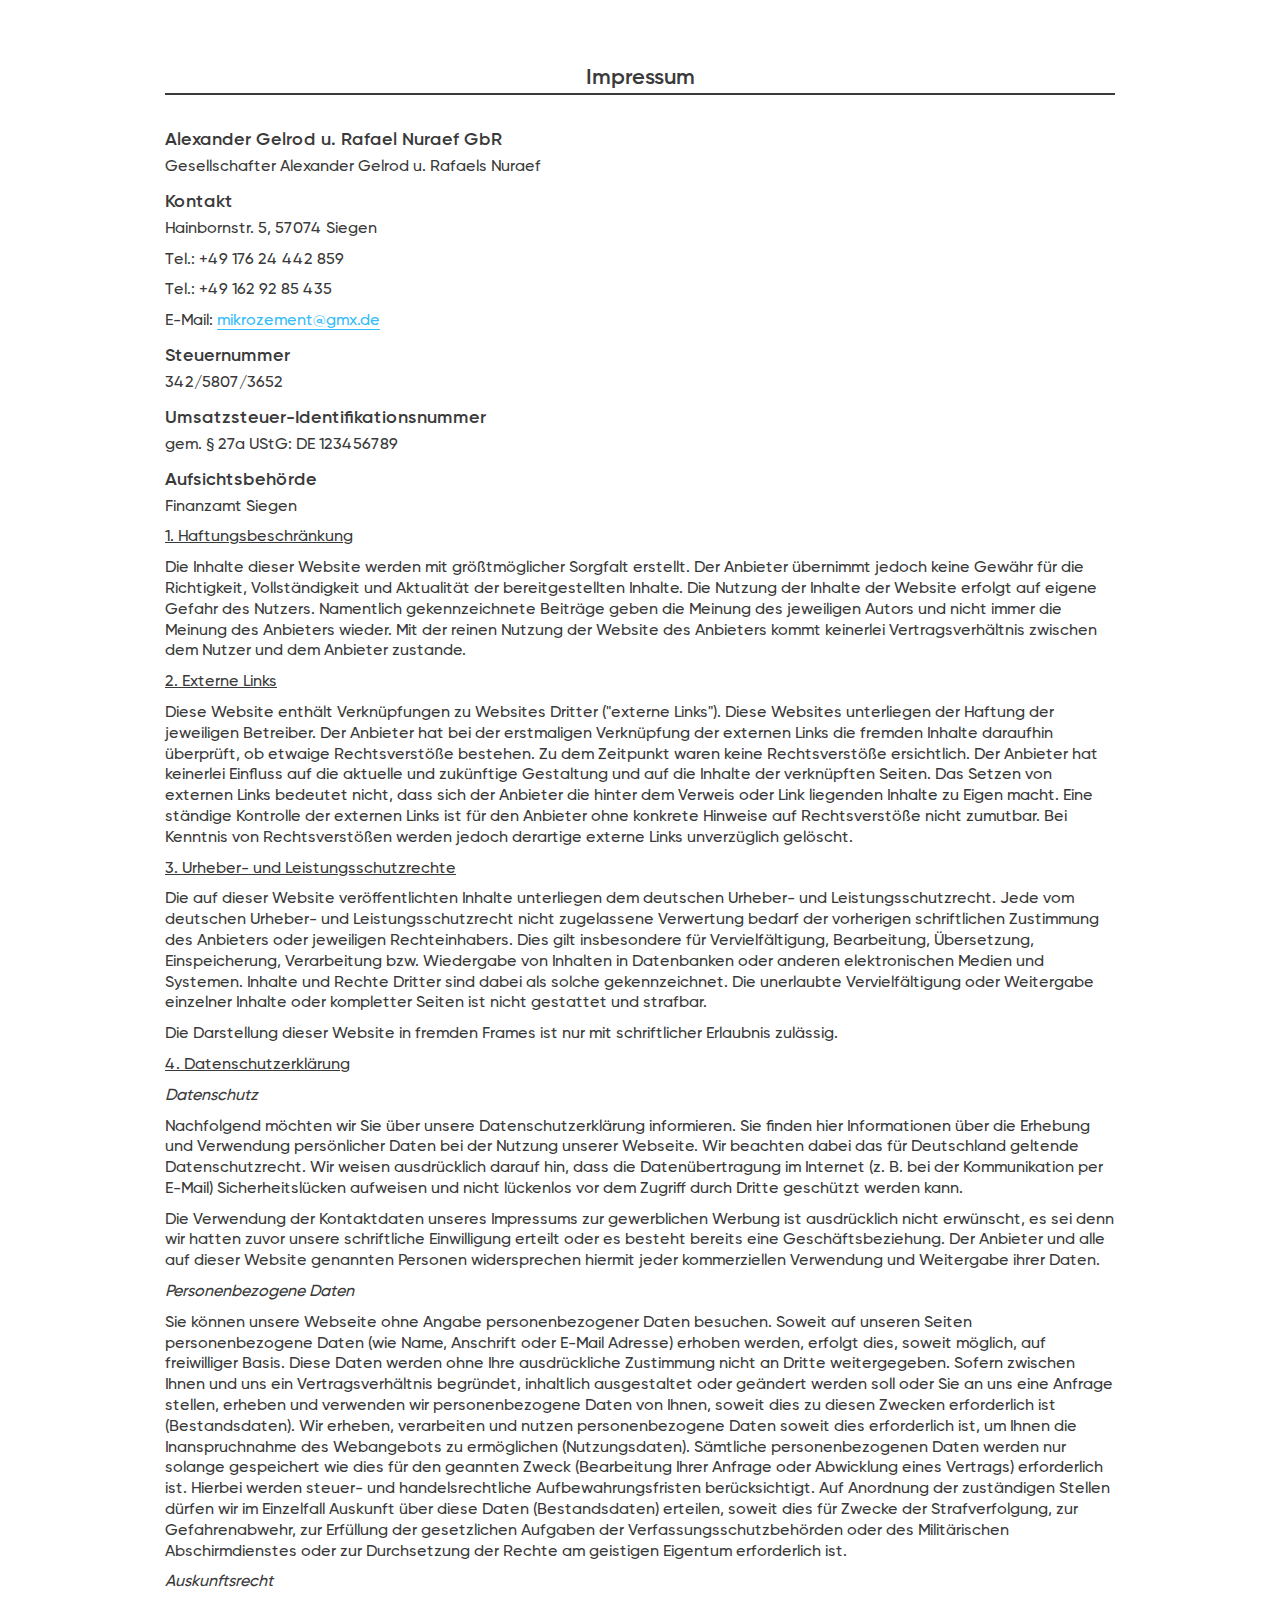
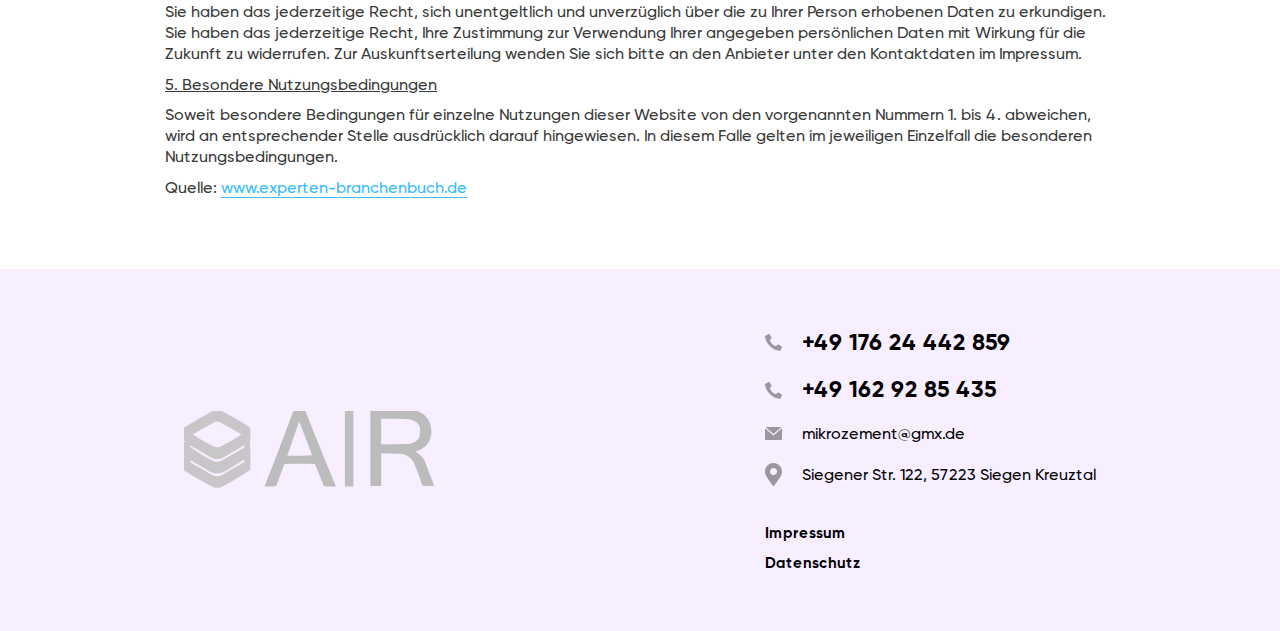
==== commit 0771aa15: "mpressum tel fix" ====
--- a/impressum.html
+++ b/impressum.html
@@ -32,7 +32,7 @@
 					<div class="document__block-text">
 						<p>Hainbornstr. 5, 57074 Siegen</p>
 						<p>Tel.: +49 176 24 442 859</p>
-						<p>Fax: +49 162 92 85 435</p>
+						<p>Tel.: +49 162 92 85 435</p>
 						<p>E-Mail: <a class="main-link" href="mailto:mikrozement@gmx.de">mikrozement@gmx.de</a></p>
 					</div>
 					<div class="document__block-title">Steuernummer</div>
--- a/css/webflow.css
+++ b/css/webflow.css
@@ -49,7 +49,7 @@
   margin: 0;
   min-height: 100%;
   background-color: #fff;
-  font-family: Arial, sans-serif;
+  font-family: Gilroy;
   font-size: 14px;
   line-height: 20px;
   color: #333;
--- a/css/nuraef.webflow.css
+++ b/css/nuraef.webflow.css
@@ -88,7 +88,7 @@
 
 body {
   color: var(--black);
-  font-family: Font, Arial, sans-serif;
+  font-family: Gilroy;
   font-size: 16px;
   font-weight: 500;
   line-height: 120%;
@@ -97,7 +97,7 @@
 h1 {
   margin-top: 20px;
   margin-bottom: 30px;
-  font-family: Font, Arial, sans-serif;
+  font-family: Gilroy;
   font-size: 38px;
   font-weight: 700;
   line-height: 44px;
@@ -106,7 +106,7 @@
 h2 {
   margin-top: 20px;
   margin-bottom: 20px;
-  font-family: Font, Arial, sans-serif;
+  font-family: Gilroy;
   font-size: 21px;
   font-weight: 700;
   line-height: 120%;
@@ -114,7 +114,7 @@
 
 p {
   margin-bottom: 10px;
-  font-family: Font, Arial, sans-serif;
+  font-family: Gilroy;
   line-height: 130%;
 }
 
@@ -208,7 +208,7 @@
 }
 
 .header-contact-text {
-  font-family: Font, Arial, sans-serif;
+  font-family: Gilroy;
   font-size: 15px;
   font-weight: 500;
 }
@@ -223,7 +223,7 @@
   text-transform: uppercase;
   margin-top: 0;
   margin-bottom: 20px;
-  font-family: Font, Arial, sans-serif;
+  font-family: Gilroy;
   font-size: 75px;
   font-weight: 700;
   line-height: 100%;
@@ -232,7 +232,7 @@
 .first-subhead {
   color: var(--white);
   margin-bottom: 80px;
-  font-family: Font, Arial, sans-serif;
+  font-family: Gilroy;
   font-size: 30px;
   line-height: 120%;
 }
@@ -267,7 +267,7 @@
 .bullet-head {
   color: var(--black);
   margin-bottom: 20px;
-  font-family: Font, Arial, sans-serif;
+  font-family: Gilroy;
   font-size: 21px;
   font-weight: 700;
   line-height: 100%;
@@ -275,7 +275,7 @@
 
 .bullet-text {
   color: var(--black);
-  font-family: Font, Arial, sans-serif;
+  font-family: Gilroy;
   font-size: 15px;
   font-weight: 500;
   line-height: 120%;
@@ -305,7 +305,7 @@
   margin-top: 0;
   margin-bottom: 0;
   padding-bottom: 3px;
-  font-family: Head, Times New Roman, sans-serif;
+  font-family: Gilroy;
   font-size: 45px;
   font-weight: 400;
   line-height: 120%;
@@ -315,7 +315,7 @@
   color: var(--white);
   text-transform: none;
   margin-bottom: 0;
-  font-family: Font, Arial, sans-serif;
+  font-family: Gilroy;
   font-size: 27px;
   font-weight: 700;
 }
@@ -385,7 +385,7 @@
   color: var(--white);
   text-align: center;
   margin-top: 80px;
-  font-family: Font, Arial, sans-serif;
+  font-family: Gilroy;
   font-size: 21px;
   font-weight: 700;
   line-height: 110%;
@@ -400,7 +400,7 @@
   border-bottom: 1px solid var(--white);
   color: var(--white);
   margin-bottom: 30px;
-  font-family: Font, Arial, sans-serif;
+  font-family: Gilroy;
   font-size: 13px;
   font-weight: 500;
   text-decoration: none;
@@ -428,7 +428,7 @@
 
 .subhead {
   margin-top: 10px;
-  font-family: Font, Arial, sans-serif;
+  font-family: Gilroy;
   font-size: 23px;
   line-height: 120%;
 }
@@ -443,7 +443,7 @@
   justify-content: center;
   align-items: center;
   padding: 12px 50px 10px;
-  font-family: Font, Arial, sans-serif;
+  font-family: Gilroy;
   font-size: 13px;
   font-weight: 900;
   transition: all .3s;
@@ -501,7 +501,7 @@
   color: var(--black);
   padding-top: 3px;
   padding-left: 30px;
-  font-family: Font, Arial, sans-serif;
+  font-family: Gilroy;
   font-size: 21px;
   font-weight: 700;
   line-height: 120%;
@@ -568,7 +568,7 @@
   color: var(--black);
   margin-bottom: 0;
   padding-top: 3px;
-  font-family: Font, Arial, sans-serif;
+  font-family: Gilroy;
   font-size: 15px;
   font-weight: 700;
   line-height: 120%;
@@ -580,7 +580,7 @@
   text-align: right;
   border-radius: 10px;
   padding: 7px 15px 5px;
-  font-family: Font, Arial, sans-serif;
+  font-family: Gilroy;
   font-size: 15px;
   font-weight: 300;
   line-height: 19px;
@@ -615,7 +615,7 @@
 .type-name {
   margin-top: 0;
   margin-bottom: 10px;
-  font-family: Font, Arial, sans-serif;
+  font-family: Gilroy;
   font-size: 45px;
   font-weight: 500;
   line-height: 100%;
@@ -645,7 +645,7 @@
 .type-desc-text {
   margin-bottom: 0;
   padding-left: 4px;
-  font-family: Font, Arial, sans-serif;
+  font-family: Gilroy;
   font-size: 14px;
   line-height: 110%;
 }
@@ -712,7 +712,7 @@
 .color-name {
   text-align: center;
   margin-top: 5px;
-  font-family: Font, Arial, sans-serif;
+  font-family: Gilroy;
   font-size: 15px;
   font-weight: 700;
 }
@@ -736,7 +736,7 @@
   border: 1px solid #ddd9cd;
   border-radius: 10px;
   margin-bottom: 0;
-  font-family: Font, Arial, sans-serif;
+  font-family: Gilroy;
   font-size: 15px;
   font-weight: 500;
   transition: all .3s;
@@ -764,7 +764,7 @@
   padding-top: 12px;
   padding-left: 20px;
   padding-right: 20px;
-  font-family: Font, Arial, sans-serif;
+  font-family: Gilroy;
   font-size: 13px;
   font-weight: 900;
   transition: all .3s;
@@ -813,7 +813,7 @@
 
 .checkbox-label {
   margin-bottom: 0;
-  font-family: Font, Arial, sans-serif;
+  font-family: Gilroy;
   font-size: 12px;
   line-height: 110%;
 }
@@ -878,7 +878,7 @@
 }
 
 .portfolio-desc-head {
-  font-family: Font, Arial, sans-serif;
+  font-family: Gilroy;
   font-size: 23px;
   font-weight: 700;
   line-height: 120%;
@@ -894,7 +894,7 @@
   justify-content: center;
   align-items: center;
   padding: 8px 15px 7px 25px;
-  font-family: Font, Arial, sans-serif;
+  font-family: Gilroy;
   font-size: 15px;
   font-weight: 700;
   line-height: 100%;
@@ -930,14 +930,14 @@
 }
 
 .insta-text {
-  font-family: Font, Arial, sans-serif;
+  font-family: Gilroy;
   font-size: 21px;
   font-weight: 500;
   line-height: 120%;
 }
 
 .insta-name {
-  font-family: Font, Arial, sans-serif;
+  font-family: Gilroy;
   font-size: 19px;
   font-weight: 700;
 }
@@ -964,7 +964,7 @@
 .plus-num {
   color: var(--yellow);
   margin-bottom: 10px;
-  font-family: Font, Arial, sans-serif;
+  font-family: Gilroy;
   font-size: 50px;
   font-weight: 900;
   line-height: 100%;
@@ -972,7 +972,7 @@
 
 .plus-head {
   margin-bottom: 20px;
-  font-family: Font, Arial, sans-serif;
+  font-family: Gilroy;
   font-size: 21px;
   font-weight: 700;
   line-height: 120%;
@@ -980,7 +980,7 @@
 
 .plus-text {
   margin-bottom: 0;
-  font-family: Font, Arial, sans-serif;
+  font-family: Gilroy;
   font-size: 15px;
   line-height: 120%;
 }
@@ -1005,7 +1005,7 @@
   justify-content: space-between;
   align-items: center;
   padding: 20px 30px;
-  font-family: Font, Arial, sans-serif;
+  font-family: Gilroy;
   display: flex;
 }
 
@@ -1041,7 +1041,7 @@
   margin-top: 10px;
   margin-bottom: 0;
   padding: 20px 30px 5px;
-  font-family: Font, Arial, sans-serif;
+  font-family: Gilroy;
   font-size: 15px;
   line-height: 130%;
 }
@@ -1081,7 +1081,7 @@
 }
 
 .footer-link-text {
-  font-family: Font, Arial, sans-serif;
+  font-family: Gilroy;
   font-size: 23px;
   font-weight: 700;
   line-height: 120%;
@@ -1094,7 +1094,7 @@
 
 .footer-data {
   margin-top: 20px;
-  font-family: Font, Arial, sans-serif;
+  font-family: Gilroy;
   font-size: 15px;
   font-weight: 700;
 }
@@ -1141,7 +1141,7 @@
   padding-top: 12px;
   padding-left: 20px;
   padding-right: 20px;
-  font-family: Font, Arial, sans-serif;
+  font-family: Gilroy;
   font-size: 13px;
   font-weight: 900;
   transition: all .3s;
@@ -1157,7 +1157,7 @@
 .quiz-subhead {
   margin-top: 40px;
   margin-bottom: 20px;
-  font-family: Font, Arial, sans-serif;
+  font-family: Gilroy;
   font-size: 17px;
   font-weight: 500;
   line-height: 120%;
@@ -1168,7 +1168,7 @@
   padding-top: 5px;
   padding-bottom: 5px;
   padding-left: 10px;
-  font-family: Font, Arial, sans-serif;
+  font-family: Gilroy;
   font-size: 17px;
   font-weight: 700;
 }
@@ -1220,7 +1220,7 @@
 
 .popup-head-text {
   margin-bottom: 5px;
-  font-family: Font, Arial, sans-serif;
+  font-family: Gilroy;
   font-size: 25px;
   font-weight: 700;
   line-height: 110%;
@@ -1247,7 +1247,7 @@
 .popup-text {
   color: #333;
   margin-bottom: 30px;
-  font-family: Font, Arial, sans-serif;
+  font-family: Gilroy;
   font-size: 17px;
   font-weight: 500;
   line-height: 19px;
